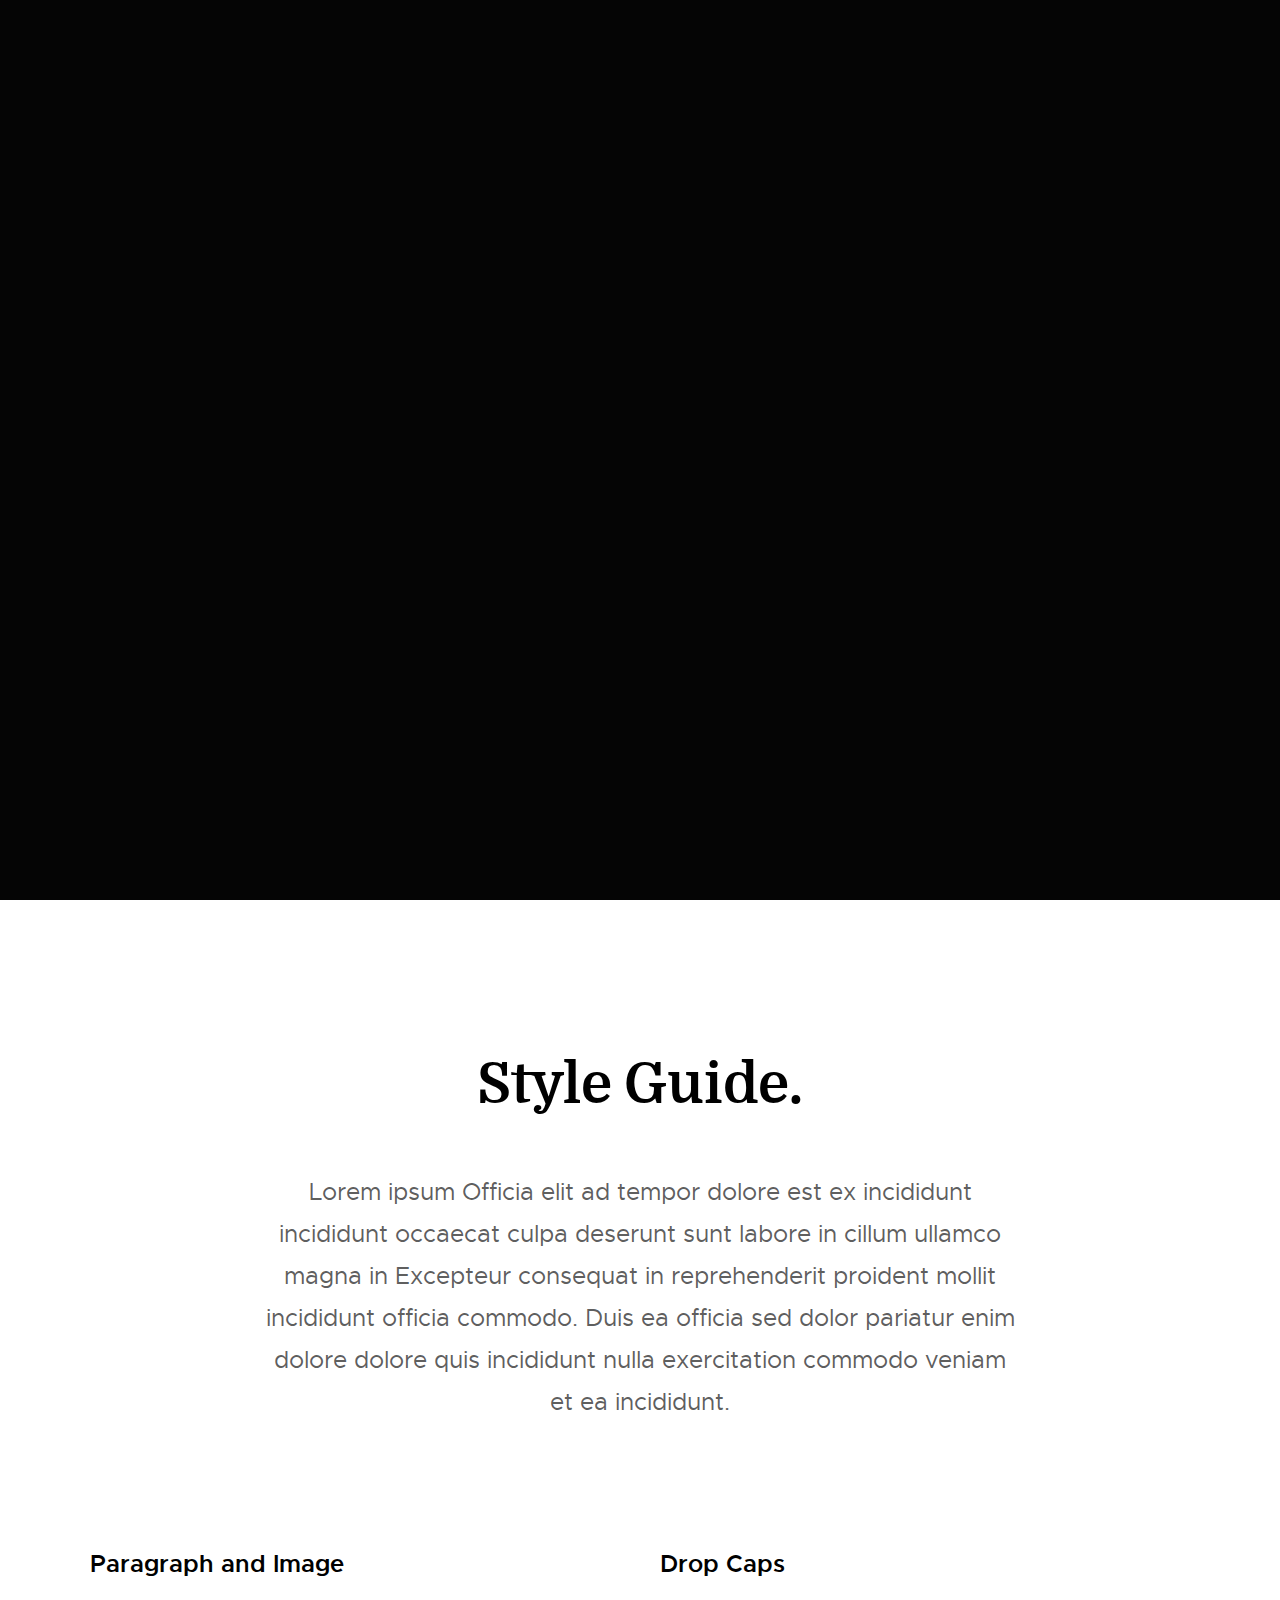
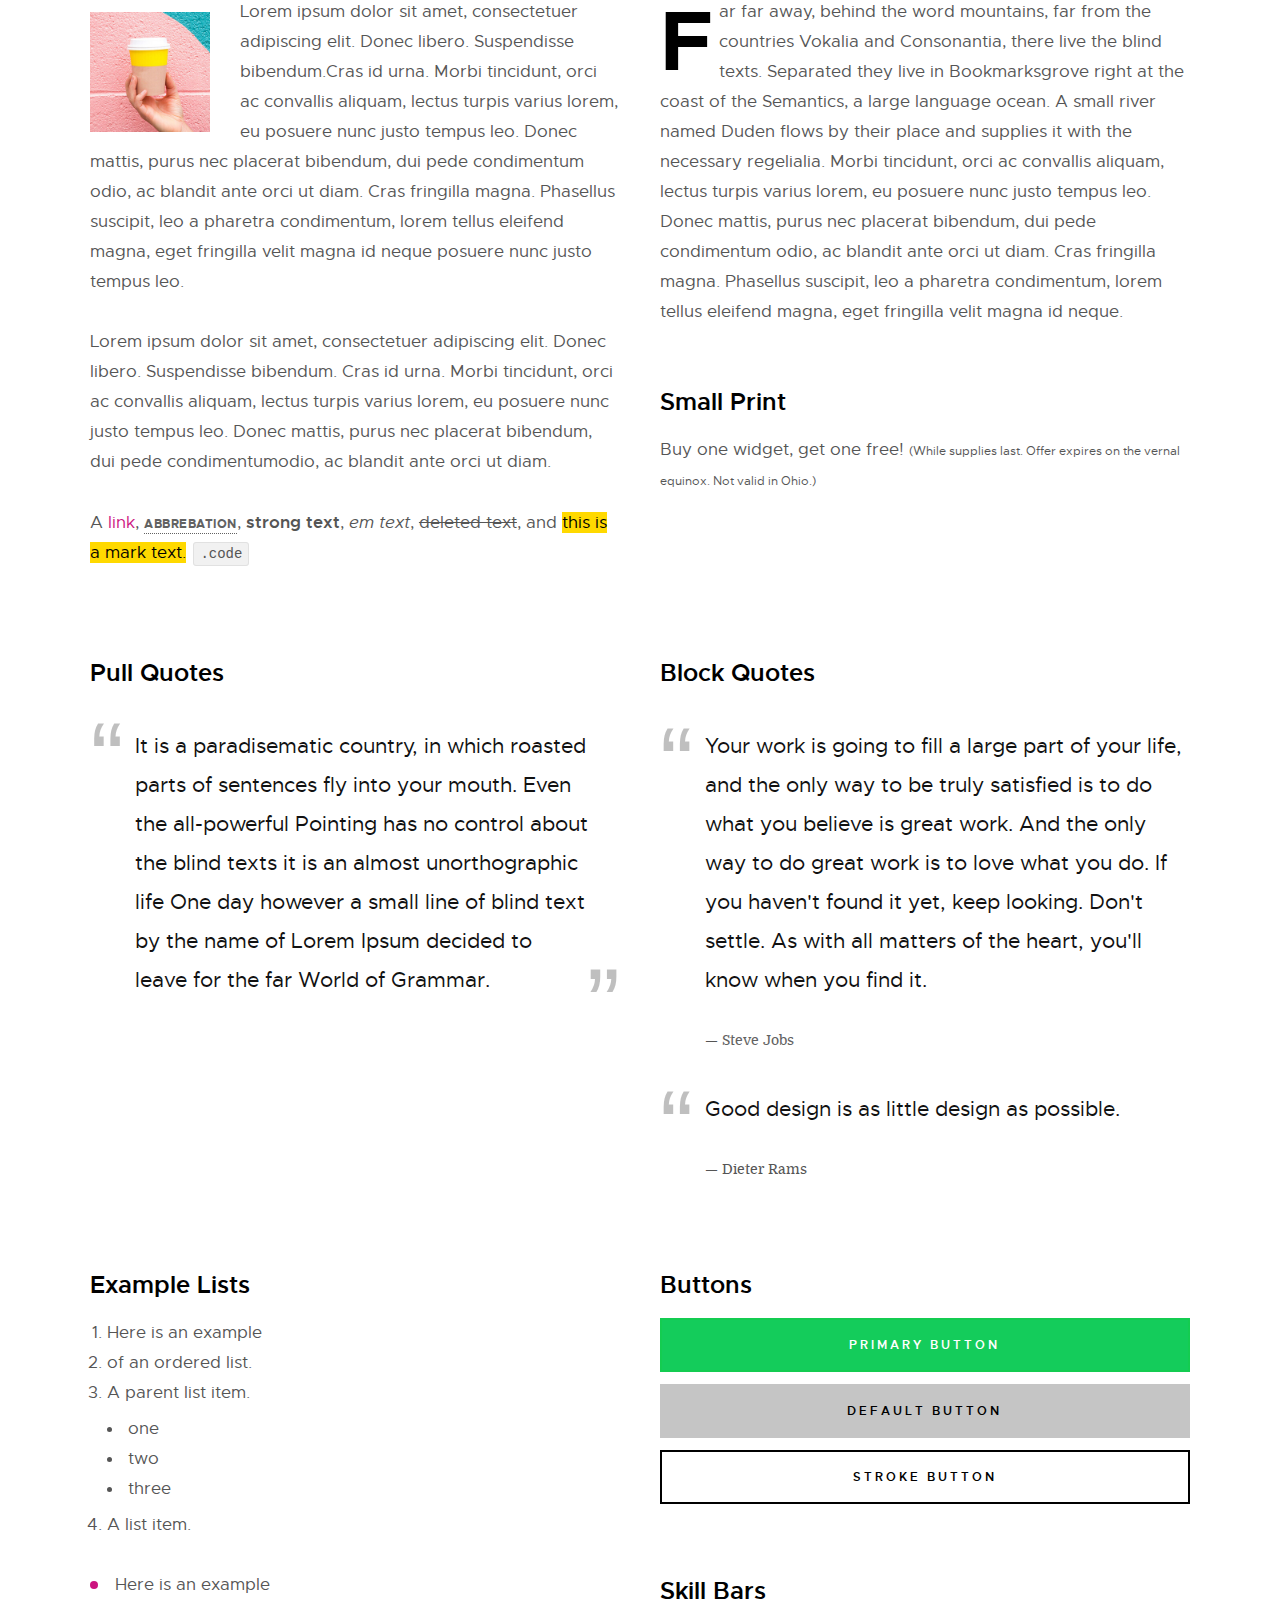
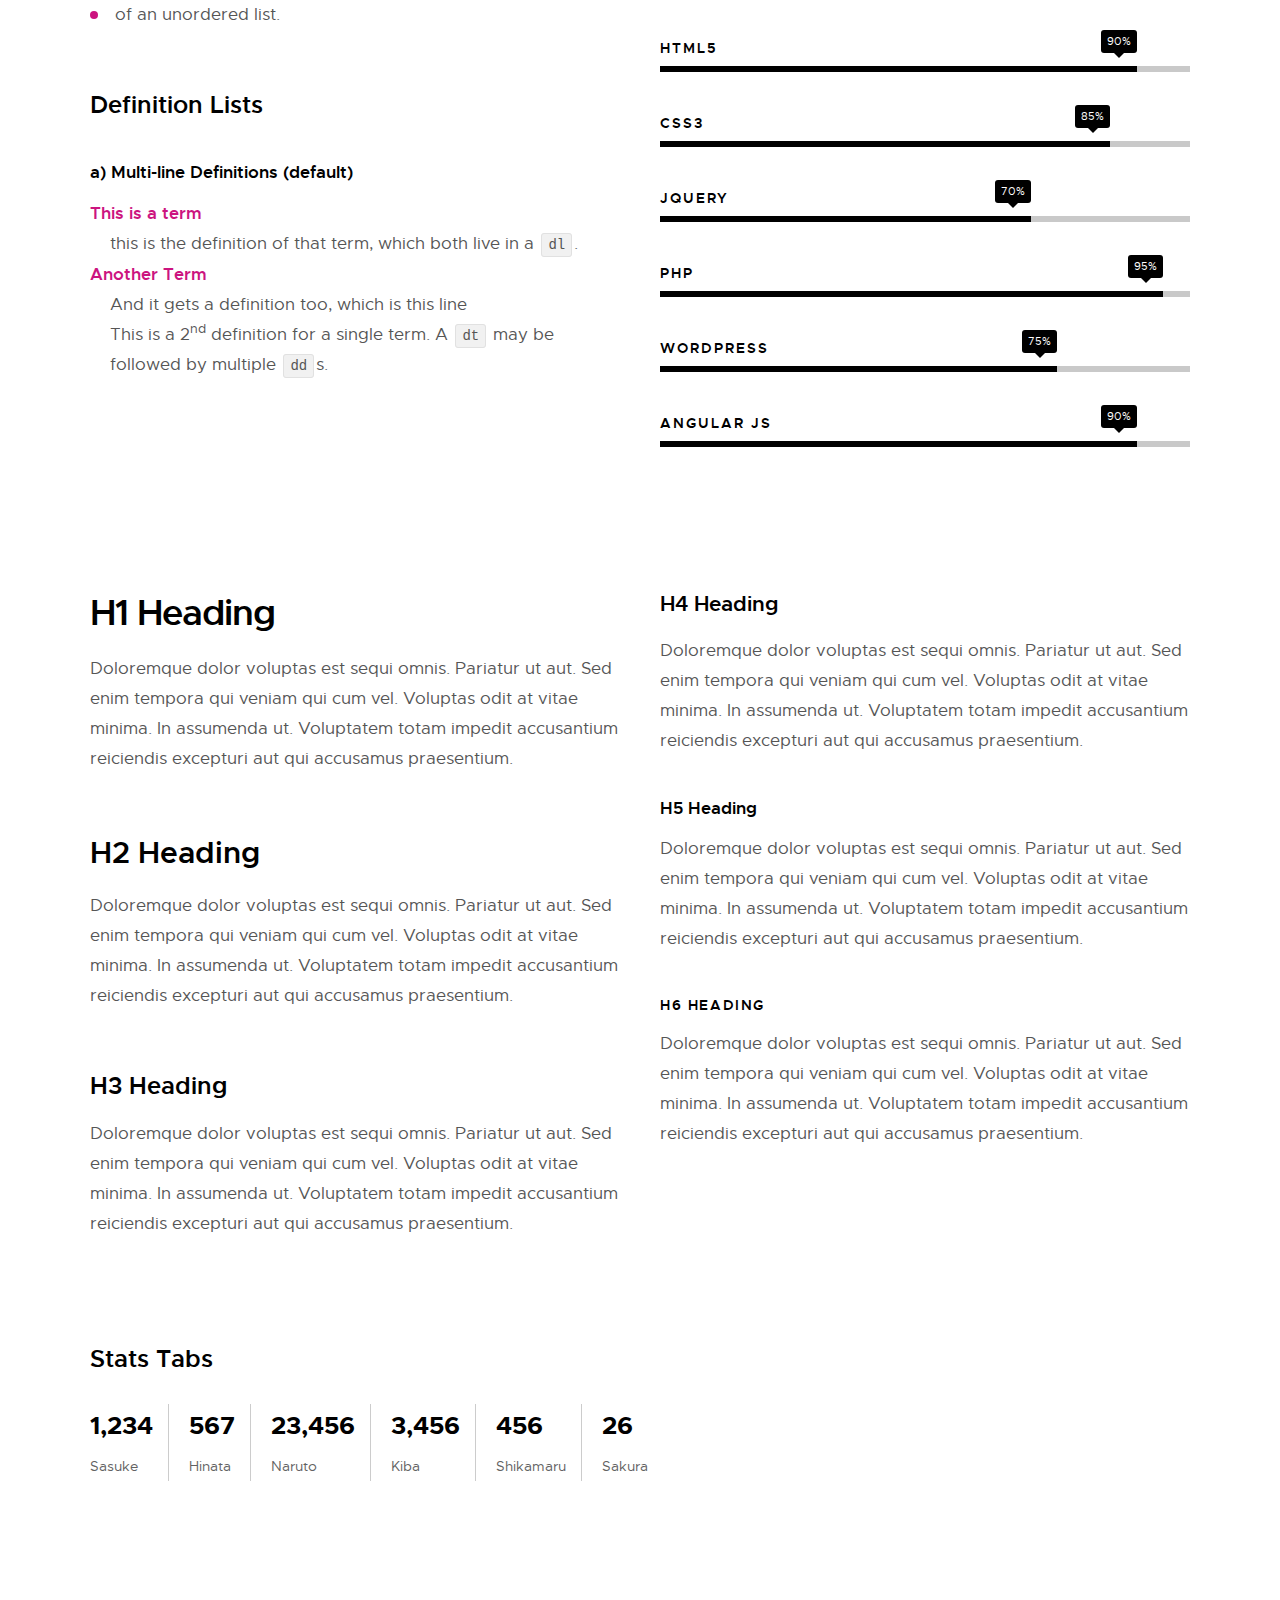
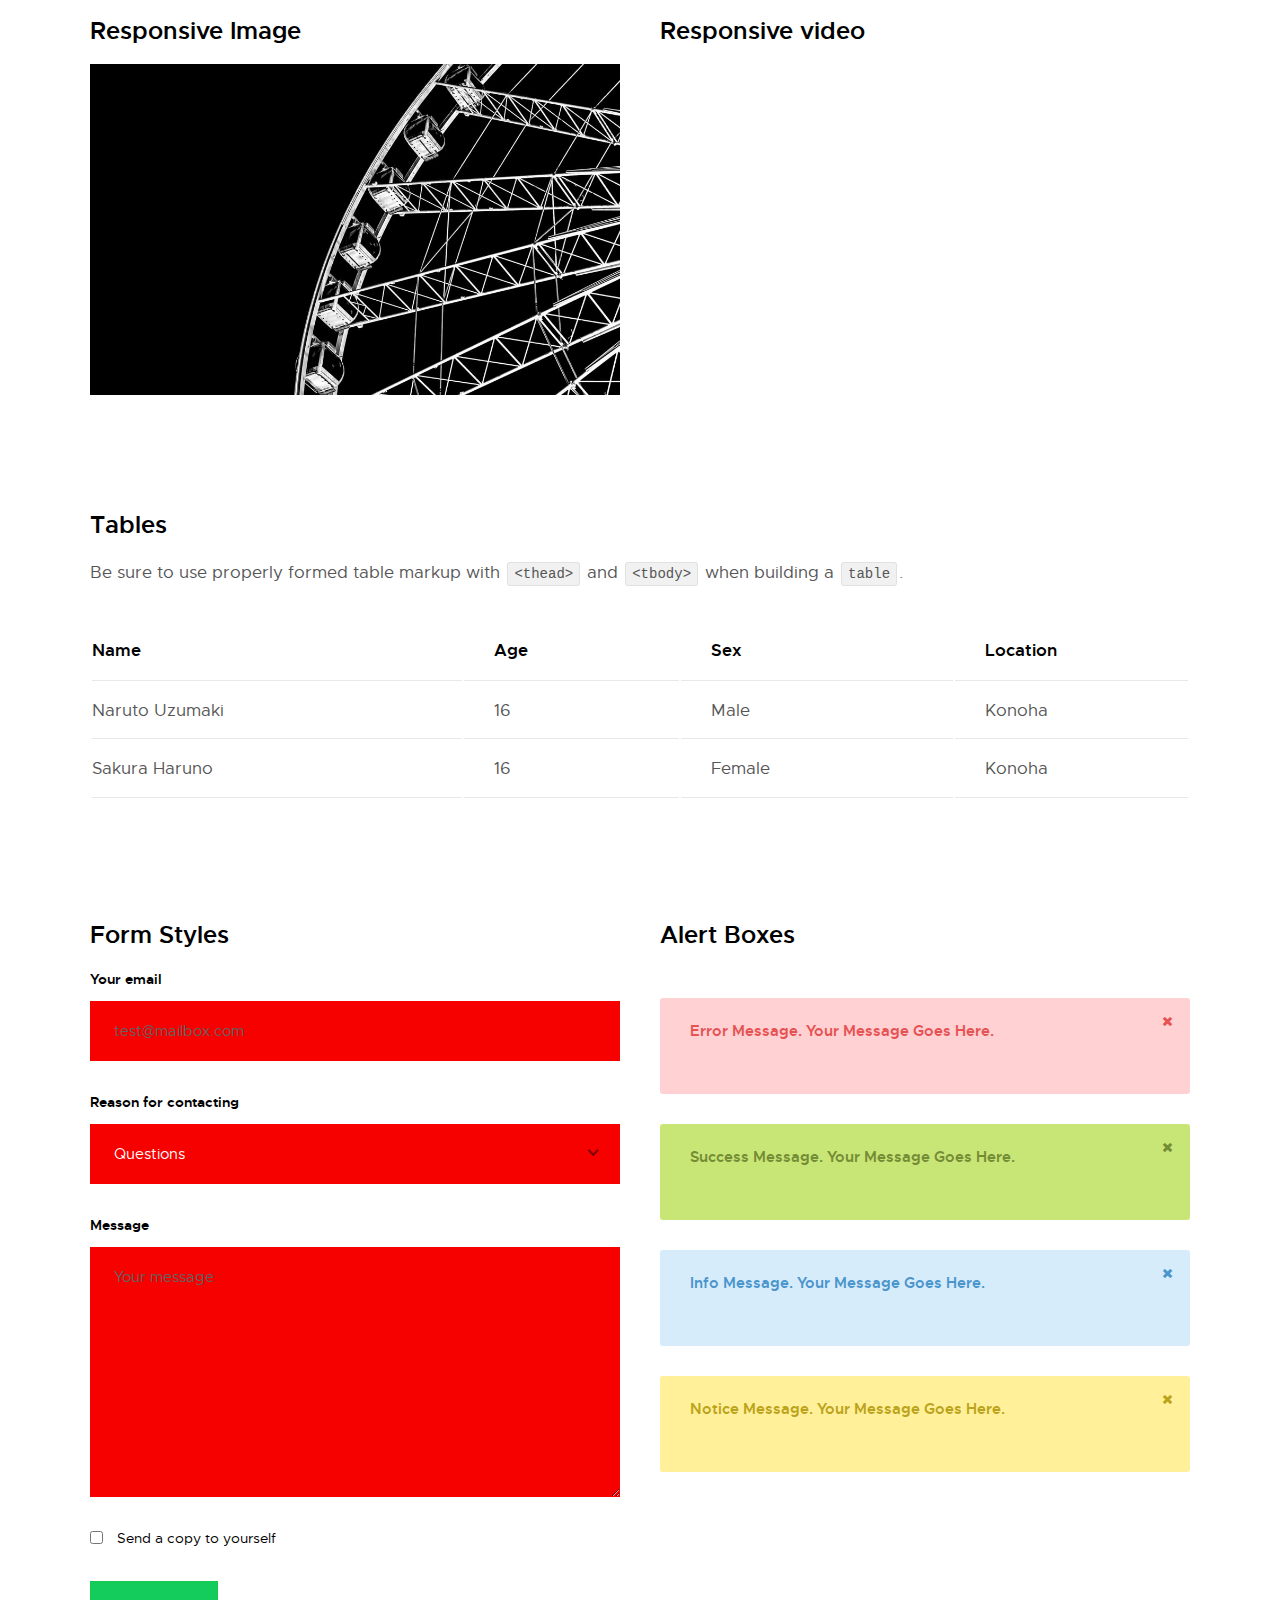
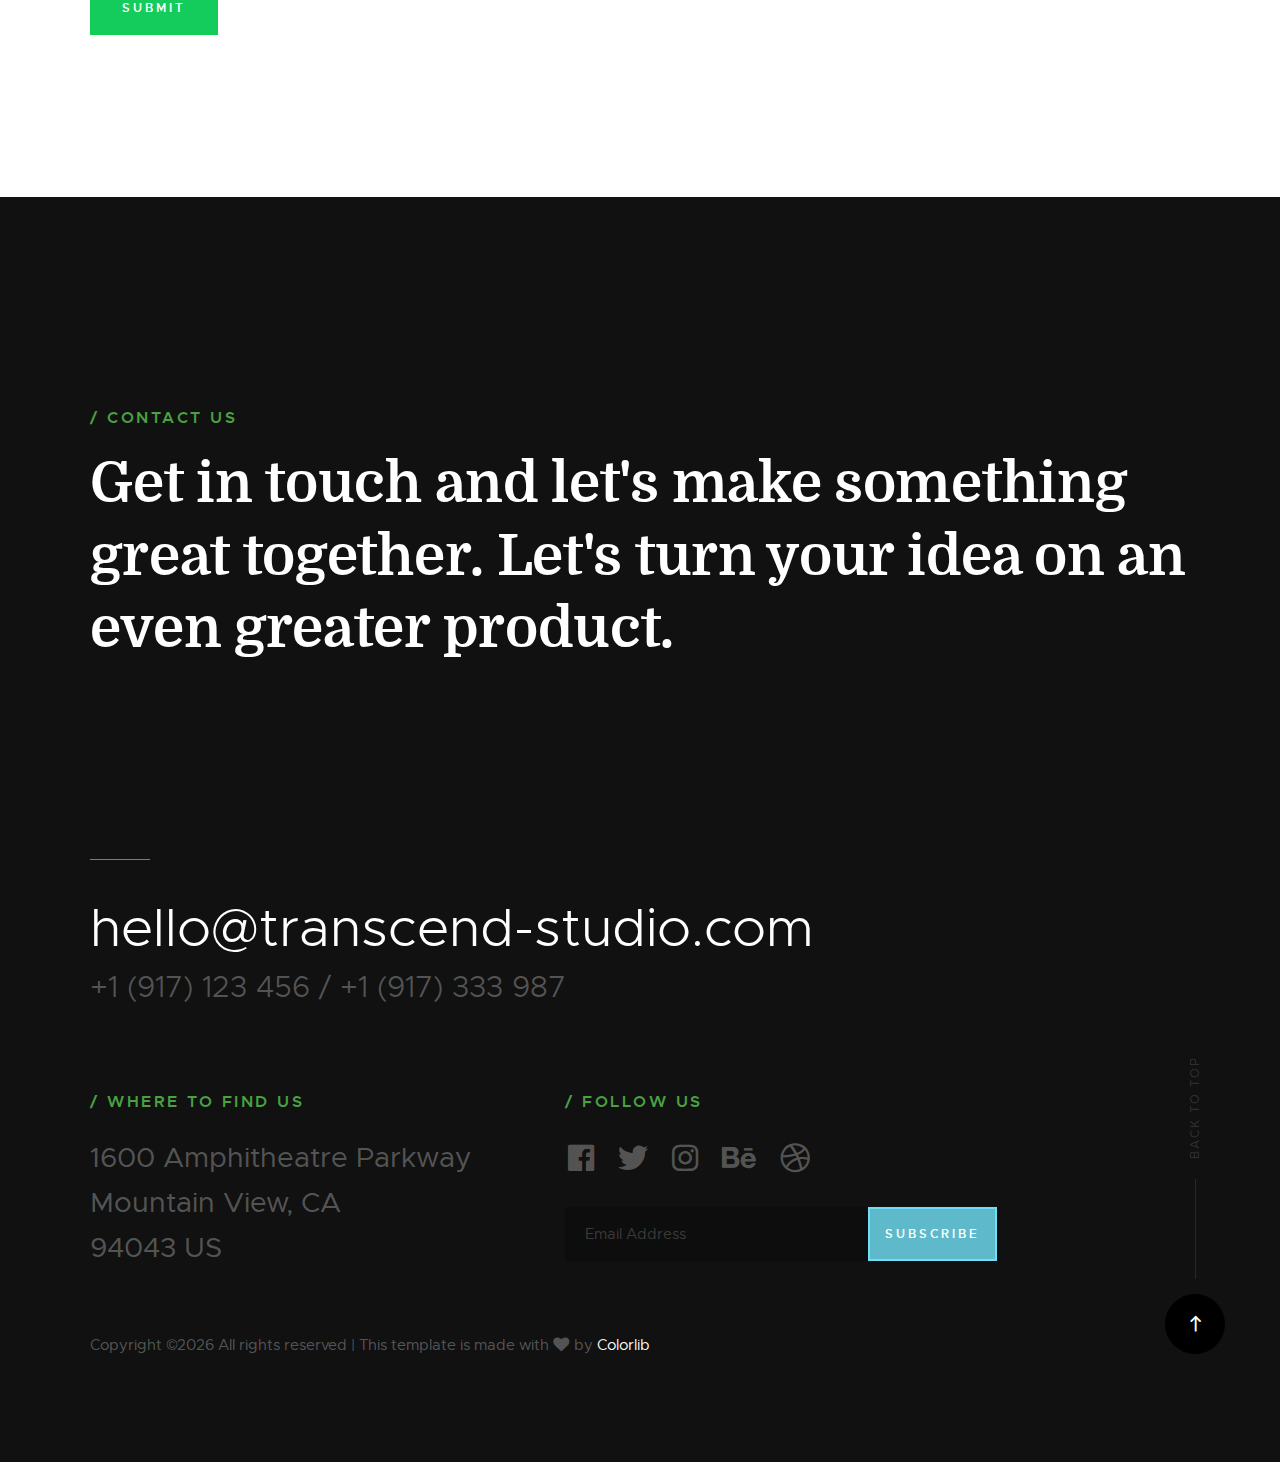
==== styles.html @ 60f8dafb "new" ====
<!DOCTYPE html>
<html class="no-js" lang="en">
<head>

    <!--- basic page needs
    ================================================== -->
    <meta charset="utf-8">
    <title>Transcend - Styles</title>
    <meta name="description" content="">
    <meta name="author" content="">

    <!-- mobile specific metas
    ================================================== -->
    <meta name="viewport" content="width=device-width, initial-scale=1">

    <!-- CSS
    ================================================== -->
    <link rel="stylesheet" href="css/base.css">
    <link rel="stylesheet" href="css/vendor.css">
    <link rel="stylesheet" href="css/main.css">

    <style type="text/css" media="screen">
        .s-styles { 
            background: white;
            padding-top: 15rem;
            padding-bottom: 12rem;
        }
    </style>

    <!-- script
    ================================================== -->
    <script src="js/modernizr.js"></script>
    <script src="js/pace.min.js"></script>

    <!-- favicons
    ================================================== -->
    <link rel="shortcut icon" href="favicon.ico" type="image/x-icon">
    <link rel="icon" href="favicon.ico" type="image/x-icon">

</head>

<body id="top">

    <!-- header
    ================================================== -->
    <header class="s-header">

        <div class="header-logo">
            <a class="site-logo" href="index.html">
                <img src="images/logo.svg" alt="Homepage">
            </a>
        </div> <!-- end header-logo -->

        <nav class="header-nav">

            <a href="#0" class="header-nav__close" title="close"><span>Close</span></a>

            <div class="header-nav__content">
                <h3>Transcend Studio</h3>
                
                <ul class="header-nav__list">
                    <li class="current"><a href="index.html" title="home">Home</a></li>
                    <li><a href="index.html#about" title="about">About</a></li>
                    <li><a href="index.html#services" title="services">Services</a></li>
                    <li><a href="index.html#works" title="works">Works</a></li>
                    <li><a href="index.html#contact" title="contact">Contact</a></li>
                </ul>
    
                <p>Perspiciatis hic praesentium nesciunt. Et neque a dolorum <a href='#0'>voluptatem</a> porro iusto sequi veritatis libero enim. Iusto id suscipit veritatis neque reprehenderit.</p>
    
                <ul class="header-nav__social">
                    <li>
                        <a href="#0"><i class="fab fa-facebook"></i></a>
                    </li>
                    <li>
                        <a href="#0"><i class="fab fa-twitter"></i></a>
                    </li>
                    <li>
                        <a href="#0"><i class="fab fa-instagram"></i></a>
                    </li>
                    <li>
                        <a href="#0"><i class="fab fa-behance"></i></a>
                    </li>
                    <li>
                        <a href="#0"><i class="fab fa-dribbble"></i></a>
                    </li>
                </ul>

            </div> <!-- end header-nav__content -->

        </nav> <!-- end header-nav -->

        <a class="header-menu-toggle" href="#0">
            <span class="header-menu-icon"></span>
        </a>

    </header> <!-- end s-header -->


    <!-- home
    ================================================== -->
    <section id="home" class="s-home target-section" data-parallax="scroll" data-image-src="images/hero-bg.jpg" data-natural-width=3000 data-natural-height=2000 data-position-y=top>

        <div class="shadow-overlay"></div>

        <div class="home-content">

            <div class="row home-content__main">
                <h1>
                Hello folks, we are <br>
                Transcend Studio.
                </h1>

                <p>
                We create stunning digital experiences <br>
                that will help your business stand out.
                </p>
            </div> <!-- end home-content__main -->

        </div> <!-- end home-content -->

        <ul class="home-sidelinks">
            <li><a href="index.html#about">About<span>who we are</span></a></li>
            <li><a href="index.html#services">Services<span>what we do</span></a></li>
            <li><a href="index.html#contact">Contact<span>get in touch</span></a></li>
        </ul> <!-- end home-sidelinks -->

        <ul class="home-social">
            <li class="home-social-title">Follow Us</li>
            <li><a href="#0">
                <i class="fab fa-facebook"></i>
                <span class="home-social-text">Facebook</span>
            </a></li>
            <li><a href="#0">
                <i class="fab fa-twitter"></i>
                <span class="home-social-text">Twitter</span>
            </a></li>
            <li><a href="#0">
                <i class="fab fa-linkedin"></i>
                <span class="home-social-text">LinkedIn</span>
            </a></li>
        </ul> <!-- end home-social -->

        <a href="#styles" class="home-scroll smoothscroll">
            <span class="home-scroll__text">Scroll Down</span>
            <span class="home-scroll__icon"></span>
        </a> <!-- end home-scroll -->

    </section> <!-- end s-home -->


    <!-- styles
    ================================================== -->
    <section id="styles" class="s-styles">
        
        <div class="row narrow section-intro add-bottom text-center">

            <div class="col-twelve tab-full">

                <h1 class="display-1">Style Guide.</h1>

                <p class="lead">Lorem ipsum Officia elit ad tempor dolore est ex incididunt incididunt occaecat culpa deserunt sunt labore in cillum ullamco magna in Excepteur consequat in reprehenderit proident mollit incididunt officia commodo.
                Duis ea officia sed dolor pariatur enim dolore dolore quis incididunt nulla exercitation commodo veniam et ea incididunt.</p>

            </div>

        </div>

        <div class="row">

            <div class="col-six tab-full">

                <h3>Paragraph and Image</h3>

                <p><a href="#"><img width="120" height="120" class="pull-left" alt="sample-image" src="images/sample-image.jpg"></a>
                Lorem ipsum dolor sit amet, consectetuer adipiscing elit. Donec libero. Suspendisse bibendum.Cras id urna. Morbi tincidunt, orci ac convallis aliquam, lectus turpis varius lorem, eu posuere nunc justo tempus leo. Donec mattis, purus nec placerat bibendum, dui pede condimentum odio, ac blandit ante orci ut diam. Cras fringilla magna. Phasellus suscipit, leo a pharetra condimentum, lorem tellus eleifend magna, eget fringilla velit magna id neque posuere nunc justo tempus leo. </p>

                <p>
                Lorem ipsum dolor sit amet, consectetuer adipiscing elit. Donec libero. Suspendisse bibendum. Cras id urna. Morbi tincidunt, orci ac convallis aliquam, lectus turpis varius lorem, eu posuere nunc justo tempus leo. Donec mattis, purus nec placerat bibendum, dui pede condimentumodio, ac blandit ante orci ut diam.	
                </p>

                <p>A <a href="#">link</a>,
                <abbr title="this really isn't a very good description">abbrebation</abbr>,
                <strong>strong text</strong>,
                <em>em text</em>,
                <del>deleted text</del>, and
                <mark>this is a mark text.</mark>
                <code>.code</code>
                </p>

            </div>

            <div class="col-six tab-full">

                <h3>Drop Caps</h3>

                <p class="drop-cap">Far far away, behind the word mountains, far from the countries Vokalia and Consonantia,
                there live the blind texts. Separated they live in Bookmarksgrove right at the coast of the
                Semantics, a large language ocean. A small river named Duden flows by their place and supplies it with the necessary regelialia. Morbi tincidunt, orci ac convallis aliquam, lectus turpis varius lorem, eu	posuere nunc justo tempus leo. Donec mattis, purus nec placerat bibendum, dui pede condimentum odio, ac blandit ante orci ut diam. Cras fringilla magna. Phasellus suscipit, leo a pharetra condimentum, lorem tellus eleifend magna, eget fringilla velit magna id neque.
                </p>

                <h3>Small Print</h3>

                <p>Buy one widget, get one free!
                <small>(While supplies last. Offer expires on the vernal equinox. Not valid in Ohio.)</small>
                </p>

            </div>

        </div> <!-- end row -->

        <div class="row">

            <div class="col-six tab-full">

                <h3>Pull Quotes</h3>

                <aside class="pull-quote">
                    <blockquote>
                    <p>It is a paradisematic country, in which roasted parts of
                    sentences fly into your mouth. Even the all-powerful Pointing has no control about the blind
                    texts it is an almost unorthographic life One day however a small line of blind text by the name
                    of Lorem Ipsum decided to leave for the far World of Grammar.</p>
                    </blockquote>
                </aside>

            </div>

            <div class="col-six tab-full">

                <h3>Block Quotes</h3>

                <blockquote cite="http://where-i-got-my-info-from.com">
                <p>Your work is going to fill a large part of your life, and the only way to be truly satisfied is
                to do what you believe is great work. And the only way to do great work is to love what you do.
                If you haven't found it yet, keep looking. Don't settle. As with all matters of the heart, you'll know when you find it.
                </p>
                <cite>
                    <a href="#">Steve Jobs</a>
                </cite>
                </blockquote>

                <blockquote>
                <p>Good design is as little design as possible.</p>
                <cite>Dieter Rams</cite>
                </blockquote>

            </div>

        </div> <!-- end row -->


        <div class="row half-bottom">

            <div class="col-six tab-full">

                <h3>Example Lists</h3>

                <ol>
                    <li>Here is an example</li>
                    <li>of an ordered list.</li>
                    <li>A parent list item.
                        <ul>
                            <li>one</li>
                            <li>two</li>
                            <li>three</li>
                        </ul>
                        </li>
                        <li>A list item.</li>
                    </ol>

                <ul class="disc">
                    <li>Here is an example</li>
                    <li>of an unordered list.</li>
                </ul>

                <h3>Definition Lists</h3>

                <h5>a) Multi-line Definitions (default) </h5>

                <dl>
                    <dt><strong>This is a term</strong></dt>
                        <dd>this is the definition of that term, which both live in a <code>dl</code>.</dd>
                    <dt><strong>Another Term</strong></dt>
                        <dd>And it gets a definition too, which is this line</dd>
                        <dd>This is a 2<sup>nd</sup> definition for a single term. A <code>dt</code> may be followed by multiple <code>dd</code>s.</dd>
                </dl>

            </div>

            <div class="col-six tab-full">

                <h3>Buttons</h3>

                <p>
                    <a class="btn btn--primary full-width" href="#0">Primary Button</a>
                    <a class="btn full-width" href="#0">Default Button</a>
                    <a class="btn btn--stroke full-width" href="#0">Stroke Button</a>
                </p>

                <h3>Skill Bars</h3>
                
                <ul class="skill-bars">
                    <li>
                    <div class="progress percent90"><span>90%</span></div>
                    <strong>HTML5</strong>
                    </li>
                    <li>
                    <div class="progress percent85"><span>85%</span></div>
                    <strong>CSS3</strong>
                    </li>
                    <li>
                    <div class="progress percent70"><span>70%</span></div>
                    <strong>JQuery</strong>
                    </li>
                    <li>
                    <div class="progress percent95"><span>95%</span></div>
                    <strong>PHP</strong>
                    </li>
                    <li>
                    <div class="progress percent75"><span>75%</span></div>
                    <strong>Wordpress</strong>
                    </li>
                    <li>
                    <div class="progress percent90"><span>90%</span></div>
                    <strong>Angular JS</strong>
                    </li>
                </ul>

            </div>

        </div> <!-- end row -->

        <div class="row half-bottom">

            <div class="col-six tab-full">
                    
                <h1>H1 Heading</h1>
                <p>Doloremque dolor voluptas est sequi omnis. Pariatur ut aut. Sed enim tempora qui veniam qui cum vel. 
                Voluptas odit at vitae minima. In assumenda ut. Voluptatem totam impedit accusantium reiciendis excepturi aut qui accusamus praesentium.</p>

                <h2>H2 Heading</h2>
                <p>Doloremque dolor voluptas est sequi omnis. Pariatur ut aut. Sed enim tempora qui veniam qui cum vel. 
                Voluptas odit at vitae minima. In assumenda ut. Voluptatem totam impedit accusantium reiciendis excepturi aut qui accusamus praesentium.</p>

                <h3>H3 Heading</h3>
                <p>Doloremque dolor voluptas est sequi omnis. Pariatur ut aut. Sed enim tempora qui veniam qui cum vel. 
                Voluptas odit at vitae minima. In assumenda ut. Voluptatem totam impedit accusantium reiciendis excepturi aut qui accusamus praesentium.</p>

            </div>

            <div class="col-six tab-full">
                    
                <h4>H4 Heading</h4>
                <p>Doloremque dolor voluptas est sequi omnis. Pariatur ut aut. Sed enim tempora qui veniam qui cum vel. 
                Voluptas odit at vitae minima. In assumenda ut. Voluptatem totam impedit accusantium reiciendis excepturi aut qui accusamus praesentium.</p>

                <h5>H5 Heading</h5>
                <p>Doloremque dolor voluptas est sequi omnis. Pariatur ut aut. Sed enim tempora qui veniam qui cum vel. 
                Voluptas odit at vitae minima. In assumenda ut. Voluptatem totam impedit accusantium reiciendis excepturi aut qui accusamus praesentium.</p>

                <h6>H6 Heading</h6>
                <p>Doloremque dolor voluptas est sequi omnis. Pariatur ut aut. Sed enim tempora qui veniam qui cum vel. 
                Voluptas odit at vitae minima. In assumenda ut. Voluptatem totam impedit accusantium reiciendis excepturi aut qui accusamus praesentium.</p>

            </div>

        </div>


        <div class="row half-bottom">

            <div class="col-twelve">

                    <h3>Stats Tabs</h3>

                <ul class="stats-tabs">
                    <li><a href="#">1,234 <em>Sasuke</em></a></li>
                    <li><a href="#">567 <em>Hinata</em></a></li>
                    <li><a href="#">23,456 <em>Naruto</em></a></li>
                    <li><a href="#">3,456 <em>Kiba</em></a></li>
                    <li><a href="#">456 <em>Shikamaru</em></a></li>
                    <li><a href="#">26 <em>Sakura</em></a></li>
                    </ul>

            </div>

        </div> <!-- end row -->


        <div class="row half-bottom">

            <div class="col-six tab-full">

                <h3>Responsive Image</h3>
                <p><img src="images/wheel-500.jpg" 
                    srcset="images/wheel-1000.jpg 1000w, 
                    images/wheel-500.jpg 500w" 
                    sizes="(max-width: 1000px) 100vw, 1000px" alt=""></p>

            </div>

            <div class="col-six tab-full">

                <h3>Responsive video</h3>

                <div class="video-container">
                <iframe src="https://player.vimeo.com/video/14592941?title=0&amp;byline=0&amp;portrait=0&amp;color=F64B39" width="500" height="281" frameborder="0" webkitallowfullscreen mozallowfullscreen allowfullscreen></iframe> 
                </div>

            </div>
            
        </div> <!-- end row -->


        <div class="row add-bottom">

            <div class="col-twelve">

                <h3>Tables</h3>
                <p>Be sure to use properly formed table markup with <code>&lt;thead&gt;</code> and <code>&lt;tbody&gt;</code> when building a <code>table</code>.</p>

                <div class="table-responsive">

                    <table>
                            <thead>
                            <tr>
                                <th>Name</th>
                                <th>Age</th>
                                <th>Sex</th>
                                <th>Location</th>
                            </tr>
                            </thead>
                            <tbody>
                            <tr>
                                <td>Naruto Uzumaki</td>
                                <td>16</td>
                                <td>Male</td>
                                <td>Konoha</td>
                            </tr>
                            <tr>
                                <td>Sakura Haruno</td>
                                <td>16</td>
                                <td>Female</td>
                                <td>Konoha</td>
                            </tr>
                            </tbody>
                    </table>

                </div>

            </div>
            
        </div> <!-- end row -->
    

        <div class="row">

            <div class="col-six tab-full">

                <h3>Form Styles</h3>

                <form>
                        <div>
                            <label for="sampleInput">Your email</label>
                            <input class="full-width" type="email" placeholder="test@mailbox.com" id="sampleInput">
                    </div>
                    <div>
                            <label for="sampleRecipientInput">Reason for contacting</label>
                            <div class="cl-custom-select">
                                <select class="full-width" id="sampleRecipientInput">
                                    <option value="Option 1">Questions</option>
                                    <option value="Option 2">Report</option>
                                    <option value="Option 3">Others</option>
                                </select>
                            </div>
                    </div>
                    
                        <label for="exampleMessage">Message</label>
                        <textarea class="full-width" placeholder="Your message" id="exampleMessage"></textarea>

                        <label class="add-bottom">
                            <input type="checkbox">
                            <span class="label-text">Send a copy to yourself</span>
                        </label>
                    
                        <input class="btn--primary" type="submit" value="Submit">

                </form>

            </div>

            <div class="col-six tab-full">

                <h3>Alert Boxes</h3>

                <br>
                
                <div class="alert-box alert-box--error hideit">
                    <p>Error Message. Your Message Goes Here.</p>
                    <i class="fa fa-times alert-box__close" aria-hidden="true"></i>
                </div><!-- /error -->
                        
                <div class="alert-box alert-box--success hideit">
                    <p>Success Message. Your Message Goes Here.</p>
                    <i class="fa fa-times alert-box__close" aria-hidden="true"></i>
                </div><!-- /success -->
                        
                <div class="alert-box alert-box--info hideit">
                    <p>Info Message. Your Message Goes Here.</p>
                    <i class="fa fa-times alert-box__close" aria-hidden="true"></i>
                </div><!-- /info -->
                        
                <div class="alert-box alert-box--notice hideit">
                    <p>Notice Message. Your Message Goes Here.</p>
                    <i class="fa fa-times alert-box__close" aria-hidden="true"></i>
                </div><!-- /notice -->
            
            </div>

        </div> <!-- end row -->

    </section> <!-- end styles -->


    <!-- contact
    ================================================== -->
    <section id="contact" class="s-contact">

        <div class="row section-header">
            <div class="col-full">
                <h3 class="subhead subhead--light">Contact Us</h3>
                <h1 class="display-1 display-1--light">Get in touch and let's make something great together. Let's turn your idea on an even greater product.</h1>
            </div>
        </div> <!-- end section-header -->

        <div class="row">

            <div class="col-full contact-main">
                <p>
                <a href="mailto:#0" class="contact-email">hello@transcend-studio.com</a>
                <span class="contact-number">+1 (917) 123 456  /  +1 (917) 333 987</span>
                </p>
            </div> <!-- end contact-main -->

        </div> <!-- end row -->

        <div class="row">

            <div class="col-five tab-full contact-secondary">
                <h3 class="subhead subhead--light">Where To Find Us</h3>

                <p class="contact-address">
                    1600 Amphitheatre Parkway<br>
                    Mountain View, CA<br>
                    94043 US
                </p>
            </div> <!-- end contact-secondary -->

            <div class="col-five tab-full contact-secondary">
                <h3 class="subhead subhead--light">Follow Us</h3>

                <ul class="contact-social">
                    <li>
                        <a href="#0"><i class="fab fa-facebook"></i></a>
                    </li>
                    <li>
                        <a href="#0"><i class="fab fa-twitter"></i></a>
                    </li>
                    <li>
                        <a href="#0"><i class="fab fa-instagram"></i></a>
                    </li>
                    <li>
                        <a href="#0"><i class="fab fa-behance"></i></a>
                    </li>
                    <li>
                        <a href="#0"><i class="fab fa-dribbble"></i></a>
                    </li>
                </ul> <!-- end contact-social -->

                <div class="contact-subscribe">
                    <form id="mc-form" class="group mc-form" novalidate="true">
                        <input type="email" value="" name="EMAIL" class="email" id="mc-email" placeholder="Email Address" required="">
                        <input type="submit" name="subscribe" value="Subscribe">
                        <label for="mc-email" class="subscribe-message"></label>
                    </form>
                </div> <!-- end contact-subscribe -->
            </div> <!-- end contact-secondary -->

        </div> <!-- end row -->

        <div class="row">
            <div class="col-full cl-copyright">
                <span><!-- Link back to Colorlib can't be removed. Template is licensed under CC BY 3.0. -->
Copyright &copy;<script>document.write(new Date().getFullYear());</script> All rights reserved | This template is made with <i class="fa fa-heart" aria-hidden="true"></i> by <a href="https://colorlib.com" target="_blank">Colorlib</a>
<!-- Link back to Colorlib can't be removed. Template is licensed under CC BY 3.0. --></span>	
            </div>
        </div>

        <div class="cl-go-top">
            <a class="smoothscroll" title="Back to Top" href="#top"><i class="icon-arrow-up" aria-hidden="true"></i></a>
        </div>

    </section> <!-- end s-contact -->


    <!-- photoswipe background
    ================================================== -->
    <div aria-hidden="true" class="pswp" role="dialog" tabindex="-1">

        <div class="pswp__bg"></div>
        <div class="pswp__scroll-wrap">

            <div class="pswp__container">
                <div class="pswp__item"></div>
                <div class="pswp__item"></div>
                <div class="pswp__item"></div>
            </div>

            <div class="pswp__ui pswp__ui--hidden">
                <div class="pswp__top-bar">
                    <div class="pswp__counter"></div><button class="pswp__button pswp__button--close" title="Close (Esc)"></button> <button class="pswp__button pswp__button--share" title=
                    "Share"></button> <button class="pswp__button pswp__button--fs" title="Toggle fullscreen"></button> <button class="pswp__button pswp__button--zoom" title=
                    "Zoom in/out"></button>
                    <div class="pswp__preloader">
                        <div class="pswp__preloader__icn">
                            <div class="pswp__preloader__cut">
                                <div class="pswp__preloader__donut"></div>
                            </div>
                        </div>
                    </div>
                </div>
                <div class="pswp__share-modal pswp__share-modal--hidden pswp__single-tap">
                    <div class="pswp__share-tooltip"></div>
                </div><button class="pswp__button pswp__button--arrow--left" title="Previous (arrow left)"></button> <button class="pswp__button pswp__button--arrow--right" title=
                "Next (arrow right)"></button>
                <div class="pswp__caption">
                    <div class="pswp__caption__center"></div>
                </div>
            </div>

        </div>

    </div> <!-- end photoSwipe background -->


    <!-- preloader
    ================================================== -->
    <div id="preloader">
        <div id="loader">
        </div>
    </div>


    <!-- Java Script
    ================================================== -->
    <script src="js/jquery-3.2.1.min.js"></script>
    <script src="js/plugins.js"></script>
    <script src="js/main.js"></script>

</body>

</html>
---- css/base.css ----
/* =================================================================== 
 *
 *  Transcend v1.0 Base Stylesheet
 *  03-18-2018
 *  ------------------------------------------------------------------
 *
 *  TOC:
 *  # imports
 *  # normalize
 *  # basic/base setup styles
 *      ## Media
 *      ## Typography resets
 *      ## links
 *      ## inputs
 *  # grid
 *      ## medium size devices
 *      ## tablets
 *      ## mobile devices
 *      ## small mobile devices
 *  # block grids
 *      ## medium size devices
 *      ## tablets
 *      ## mobile devices
 *      ## small mobile devices
 *  # MISC
 *
 * =================================================================== */

/* ===================================================================
 * # imports 
 *
 * ------------------------------------------------------------------- */
@import url("font-awesome/css/fontawesome-all.css");
@import url("micons/micons.css");
@import url("fonts.css");


/* ===================================================================
 * # normalize
 * normalize.css v5.0.0 | MIT License | 
 * github.com/necolas/normalize.css
 *
 * ------------------------------------------------------------------- */
html {
    font-family: sans-serif;
    line-height: 1.15;
    -ms-text-size-adjust: 100%;
    -webkit-text-size-adjust: 100%;
}

body {
    margin: 0;
}

article,
aside,
footer,
header,
nav,
section {
    display: block;
}

h1 {
    font-size: 2em;
    margin: 0.67em 0;
}

figcaption,
figure,
main {
    display: block;
}

figure {
    margin: 1em 40px;
}

hr {
    box-sizing: content-box;
    height: 0;
    overflow: visible;
}

pre {
    font-family: monospace, monospace;
    font-size: 1em;
}

a {
    background-color: transparent;
    -webkit-text-decoration-skip: objects;
}

a:active,
a:hover {
    outline-width: 0;
}

abbr[title] {
    border-bottom: none;
    text-decoration: underline;
    text-decoration: underline dotted;
}

b,
strong {
    font-weight: inherit;
}

b,
strong {
    font-weight: bolder;
}

code,
kbd,
samp {
    font-family: monospace, monospace;
    font-size: 1em;
}

dfn {
    font-style: italic;
}

mark {
    background-color: #ff0;
    color: #000;
}

small {
    font-size: 80%;
}

sub,
sup {
    font-size: 75%;
    line-height: 0;
    position: relative;
    vertical-align: baseline;
}

sub {
    bottom: -0.25em;
}

sup {
    top: -0.5em;
}

audio,
video {
    display: inline-block;
}

audio:not([controls]) {
    display: none;
    height: 0;
}

img {
    border-style: none;
}

svg:not(:root) {
    overflow: hidden;
}

button,
input,
optgroup,
select,
textarea {
    font-family: sans-serif;
    font-size: 100%;
    line-height: 1.15;
    margin: 0;
}

button,
input {
    overflow: visible;
}

button,
select {
    text-transform: none;
}

button,
html [type="button"],
[type="reset"],
[type="submit"] {
    -webkit-appearance: button;
}

button::-moz-focus-inner,
[type="button"]::-moz-focus-inner,
[type="reset"]::-moz-focus-inner,
[type="submit"]::-moz-focus-inner {
    border-style: none;
    padding: 0;
}

button:-moz-focusring,
[type="button"]:-moz-focusring,
[type="reset"]:-moz-focusring,
[type="submit"]:-moz-focusring {
    outline: 1px dotted ButtonText;
}

fieldset {
    border: 1px solid #c0c0c0;
    margin: 0 2px;
    padding: 0.35em 0.625em 0.75em;
}

legend {
    box-sizing: border-box;
    color: inherit;
    display: table;
    max-width: 100%;
    padding: 0;
    white-space: normal;
}

progress {
    display: inline-block;
    vertical-align: baseline;
}

textarea {
    overflow: auto;
}

[type="checkbox"],
[type="radio"] {
    box-sizing: border-box;
    padding: 0;
}

[type="number"]::-webkit-inner-spin-button,
[type="number"]::-webkit-outer-spin-button {
    height: auto;
}

[type="search"] {
    -webkit-appearance: textfield;
    outline-offset: -2px;
}

[type="search"]::-webkit-search-cancel-button,
[type="search"]::-webkit-search-decoration {
    -webkit-appearance: none;
}

::-webkit-file-upload-button {
    -webkit-appearance: button;
    font: inherit;
}

details,
menu {
    display: block;
}

summary {
    display: list-item;
}

canvas {
    display: inline-block;
}

template {
    display: none;
}

[hidden] {
    display: none;
}


/* ===================================================================
 * # basic/base setup styles
 *
 * ------------------------------------------------------------------- */
html {
    font-size: 62.5%;
    box-sizing: border-box;
}

*,
*::before,
*::after {
    box-sizing: inherit;
}

body {
    font-weight: normal;
    line-height: 1;
    word-wrap: break-word;
    text-rendering: optimizeLegibility;
    -webkit-overflow-scrolling: touch;
    -webkit-text-size-adjust: none;
}

body,
input,
button {
    -moz-osx-font-smoothing: grayscale;
    -webkit-font-smoothing: antialiased;
}


/* ------------------------------------------------------------------- 
 * ## Media
 * ------------------------------------------------------------------- */
img,
video {
    max-width: 100%;
    height: auto;
}


/* ------------------------------------------------------------------- 
 * ## Typography resets 
 * ------------------------------------------------------------------- */
div,
dl,
dt,
dd,
ul,
ol,
li,
h1,
h2,
h3,
h4,
h5,
h6,
pre,
form,
p,
blockquote,
th,
td {
    margin: 0;
    padding: 0;
}

h1,
h2,
h3,
h4,
h5,
h6 {
    -webkit-font-smoothing: auto;
    -webkit-font-smoothing: antialiased;
    -webkit-font-variant-ligatures: common-ligatures;
    -moz-font-variant-ligatures: common-ligatures;
    font-variant-ligatures: common-ligatures;
    text-rendering: optimizeLegibility;
}

em,
i {
    font-style: italic;
    line-height: inherit;
}

strong,
b {
    font-weight: bold;
    line-height: inherit;
}

small {
    font-size: 60%;
    line-height: inherit;
}

ol,
ul {
    list-style: none;
}

li {
    display: block;
}


/* ------------------------------------------------------------------- 
 * ## links
 * ------------------------------------------------------------------- */
a {
    text-decoration: none;
    line-height: inherit;
}

a img {
    border: none;
}


/* ------------------------------------------------------------------- 
 * ## inputs
 * ------------------------------------------------------------------- */
fieldset {
    margin: 0;
    padding: 0;
}

input[type="email"],
input[type="number"],
input[type="search"],
input[type="text"],
input[type="tel"],
input[type="url"],
input[type="password"],
textarea {
    -webkit-appearance: none;
    -moz-appearance: none;
    -ms-appearance: none;
    -o-appearance: none;
    appearance: none;
}



/* ===================================================================
 * # grid
 *
 * ------------------------------------------------------------------- */
.row {
    width: 89%;
    max-width: 1200px;
    margin: 0 auto;
}

.row:after {
    content: "";
    display: table;
    clear: both;
}

.row .row {
    width: auto;
    max-width: none;
    margin-left: -20px;
    margin-right: -20px;
}

/* column blocks
 * -------------------------------------- */
[class*="col-"] {
    float: left;
    padding: 0 20px;
}

[class*="col-"]+[class*="col-"].end {
    float: right;
}

/* column width classes 
 * -------------------------------------- */
.col-one {
    width: 8.33333%;
}

.col-two,
.col-1-6 {
    width: 16.66667%;
}

.col-three,
.col-1-4 {
    width: 25%;
}

.col-four,
.col-1-3 {
    width: 33.33333%;
}

.col-five {
    width: 41.66667%;
}

.col-six,
.col-1-2 {
    width: 50%;
}

.col-seven {
    width: 58.33333%;
}

.col-eight,
.col-2-3 {
    width: 66.66667%;
}

.col-nine,
.col-3-4 {
    width: 75%;
}

.col-ten,
.col-5-6 {
    width: 83.33333%;
}

.col-eleven {
    width: 91.66667%;
}

.col-twelve,
.col-full {
    width: 100%;
}


/* ------------------------------------------------------------------- 
 * ## medium size devices
 * ------------------------------------------------------------------- */
@media only screen and (max-width: 1200px) {
    .row .row {
        margin-left: -15px;
        margin-right: -15px;
    }
    [class*="col-"] {
        padding: 0 15px;
    }
    .md-two,
    .md-1-6 {
        width: 16.66667%;
    }
    .md-one {
        width: 8.33333%;
    }
    .md-three,
    .md-1-4 {
        width: 25%;
    }
    .md-four,
    .md-1-3 {
        width: 33.33333%;
    }
    .md-five {
        width: 41.66667%;
    }
    .md-six,
    .md-1-2 {
        width: 50%;
    }
    .md-seven {
        width: 58.33333%;
    }
    .md-eight,
    .md-2-3 {
        width: 66.66667%;
    }
    .md-nine,
    .md-3-4 {
        width: 75%;
    }
    .md-ten,
    .md-5-6 {
        width: 83.33333%;
    }
    .md-eleven {
        width: 91.66667%;
    }
    .md-twelve,
    .md-full {
        width: 100%;
    }
}


/* ------------------------------------------------------------------- 
 * ## tablets
 * ------------------------------------------------------------------- */
@media only screen and (max-width: 800px) {
    .row {
        width: 90%;
    }
    .tab-1-4 {
        width: 25%;
    }
    .tab-1-3 {
        width: 33.33333%;
    }
    .tab-1-2 {
        width: 50%;
    }
    .tab-2-3 {
        width: 66.66667%;
    }
    .tab-3-4 {
        width: 75%;
    }
    .tab-full {
        width: 100%;
    }
    .hide-on-tablet {
        display: none;
    }
}


/* ------------------------------------------------------------------- 
 * ## mobile devices
 * ------------------------------------------------------------------- */
@media only screen and (max-width: 600px) {
    .row {
        width: auto;
        padding-left: 25px;
        padding-right: 25px;
    }
    .row .row {
        margin-left: -10px;
        margin-right: -10px;
        padding-left: 0;
        padding-right: 0;
    }
    [class*="col-"] {
        padding: 0 10px;
    }
    .mob-1-4 {
        width: 25%;
    }
    .mob-1-3 {
        width: 33.33333%;
    }
    .mob-1-2 {
        width: 50%;
    }
    .mob-2-3 {
        width: 66.66667%;
    }
    .mob-3-4 {
        width: 75%;
    }
    .mob-full {
        width: 100%;
    }
    .hide-on-mobile {
        display: none;
    }
}


/* ------------------------------------------------------------------- 
 * ## small mobile devices
 * ------------------------------------------------------------------- */

/* stack columns on small mobile devices
 * ------------------------------------------------------------------- */
@media only screen and (max-width: 400px) {
    .row .row {
        margin-left: 0;
        margin-right: 0;
    }
    [class*="col-"] {
        width: 100% !important;
        float: none !important;
        clear: both !important;
        margin-left: 0;
        margin-right: 0;
        padding: 0;
    }
    [class*="col-"]+[class*="col-"].end {
        float: none;
    }
}



/* ===================================================================
 * # block grids
 * ------------------------------------------------------------------- */

/*   Equally-sized columns define at row level
 * ------------------------------------------------------------------- */
[class*="block-"]:after {
    content: "";
    display: table;
    clear: both;
}

.block-1-6 .col-block {
    width: 16.66667%;
}

.block-1-5 .col-block {
    width: 20%;
}

.block-1-4 .col-block {
    width: 25%;
}

.block-1-3 .col-block {
    width: 33.33333%;
}

.block-1-2 .col-block {
    width: 50%;
}

/**
 * Clearing for block grid columns. Allow columns with 
 * different heights to align properly.
 */

.block-1-6 .col-block:nth-child(6n+1),
.block-1-5 .col-block:nth-child(5n+1),
.block-1-4 .col-block:nth-child(4n+1),
.block-1-3 .col-block:nth-child(3n+1),
.block-1-2 .col-block:nth-child(2n+1) {
    clear: both;
}


/* ------------------------------------------------------------------- 
 * ## medium size devices
 * ------------------------------------------------------------------- */
@media only screen and (max-width: 1200px) {
    .block-m-1-6 .col-block {
        width: 16.66667%;
    }
    .block-m-1-5 .col-block {
        width: 20%;
    }
    .block-m-1-4 .col-block {
        width: 25%;
    }
    .block-m-1-3 .col-block {
        width: 33.33333%;
    }
    .block-m-1-2 .col-block {
        width: 50%;
    }
    .block-m-full .col-block {
        width: 100%;
        clear: both;
    }
    [class*="block-m-"] .col-block:nth-child(n) {
        clear: none;
    }
    .block-m-1-6 .col-block:nth-child(6n+1),
    .block-m-1-5 .col-block:nth-child(5n+1),
    .block-m-1-4 .col-block:nth-child(4n+1),
    .block-m-1-3 .col-block:nth-child(3n+1),
    .block-m-1-2 .col-block:nth-child(2n+1) {
        clear: both;
    }
}


/* ------------------------------------------------------------------- 
 * ## tablets
 * ------------------------------------------------------------------- */
@media only screen and (max-width: 800px) {
    .block-tab-1-6 .col-block {
        width: 16.66667%;
    }
    .block-tab-1-5 .col-block {
        width: 20%;
    }
    .block-tab-1-4 .col-block {
        width: 25%;
    }
    .block-tab-1-3 .col-block {
        width: 33.33333%;
    }
    .block-tab-1-2 .col-block {
        width: 50%;
    }
    .block-tab-full .col-block {
        width: 100%;
        clear: both;
    }
    [class*="block-tab-"] .col-block:nth-child(n) {
        clear: none;
    }
    .block-tab-1-6 .col-block:nth-child(6n+1),
    .block-tab-1-6 .col-block:nth-child(5n+1),
    .block-tab-1-4 .col-block:nth-child(4n+1),
    .block-tab-1-3 .col-block:nth-child(3n+1),
    .block-tab-1-2 .col-block:nth-child(2n+1) {
        clear: both;
    }
}


/* ------------------------------------------------------------------- 
 * ## mobile devices
 * ------------------------------------------------------------------- */
@media only screen and (max-width: 600px) {
    .block-mob-1-6 .col-block {
        width: 16.66667%;
    }
    .block-mob-1-5 .col-block {
        width: 20%;
    }
    .block-mob-1-4 .col-block {
        width: 25%;
    }
    .block-mob-1-3 .col-block {
        width: 33.33333%;
    }
    .block-mob-1-2 .col-block {
        width: 50%;
    }
    .block-mob-full .col-block {
        width: 100%;
        clear: both;
    }
    [class*="block-mob-"] .col-block:nth-child(n) {
        clear: none;
    }
    .block-mob-1-6 .col-block:nth-child(6n+1),
    .block-mob-1-5 .col-block:nth-child(5n+1),
    .block-mob-1-4 .col-block:nth-child(4n+1),
    .block-mob-1-3 .col-block:nth-child(3n+1),
    .block-mob-1-2 .col-block:nth-child(2n+1) {
        clear: both;
    }
}


/* ------------------------------------------------------------------- 
 * ## small mobile devices
 * ------------------------------------------------------------------- */

/* stack columns on small mobile devices
 * ------------------------------------------------------------------- */
@media only screen and (max-width: 400px) {
    .stack .col-block {
        width: 100% !important;
        float: none !important;
        clear: both !important;
        margin-left: 0;
        margin-right: 0;
    }
}



/* ===================================================================
 * # MISC
 *
 * ------------------------------------------------------------------- */
.group:after {
    content: "";
    display: table;
    clear: both;
}

/* Misc Helper Styles
 * -------------------------------------- */
.is-hidden {
    display: none;
}

.is-invisible {
    visibility: hidden;
}

.antialiased {
    -webkit-font-smoothing: antialiased;
    -moz-osx-font-smoothing: grayscale;
}

.overflow-hidden {
    overflow: hidden;
}

.remove-bottom {
    margin-bottom: 0;
}

.half-bottom {
    margin-bottom: 1.5rem !important;
}

.add-bottom {
    margin-bottom: 3rem !important;
}

.no-border {
    border: none;
}

.full-width {
    width: 100%;
}

.text-center {
    text-align: center;
}

.text-left {
    text-align: left;
}

.text-right {
    text-align: right;
}

.pull-left {
    float: left;
}

.pull-right {
    float: right;
}

.align-center {
    margin-left: auto;
    margin-right: auto;
    text-align: center;
}

/*# sourceMappingURL=base.css.map */
---- css/vendor.css ----
/* =================================================================== 
 *
 *  Transcend v1.0 Vendor/Third Party CSS 
 *  03-18-2018
 *  ------------------------------------------------------------------
 *
 *  TOC:
 *  # animate on scroll
 *  # slick slider
 *  # PhotoSwipe main CSS
 *  # PhotoSwipe Skin 
 *
 * =================================================================== */


/* ===================================================================
 * # animate on scroll 
 * https://michalsnik.github.io/aos/
 * ------------------------------------------------------------------- */
[data-aos][data-aos][data-aos-duration="50"],
body[data-aos-duration="50"] [data-aos] {
  transition-duration: 50ms;
}

[data-aos][data-aos][data-aos-delay="50"],
body[data-aos-delay="50"] [data-aos] {
  transition-delay: 0;
}

[data-aos][data-aos][data-aos-delay="50"].aos-animate,
body[data-aos-delay="50"] [data-aos].aos-animate {
  transition-delay: 50ms;
}

[data-aos][data-aos][data-aos-duration="100"],
body[data-aos-duration="100"] [data-aos] {
  transition-duration: 0.1s;
}

[data-aos][data-aos][data-aos-delay="100"],
body[data-aos-delay="100"] [data-aos] {
  transition-delay: 0;
}

[data-aos][data-aos][data-aos-delay="100"].aos-animate,
body[data-aos-delay="100"] [data-aos].aos-animate {
  transition-delay: 0.1s;
}

[data-aos][data-aos][data-aos-duration="150"],
body[data-aos-duration="150"] [data-aos] {
  transition-duration: 0.15s;
}

[data-aos][data-aos][data-aos-delay="150"],
body[data-aos-delay="150"] [data-aos] {
  transition-delay: 0;
}

[data-aos][data-aos][data-aos-delay="150"].aos-animate,
body[data-aos-delay="150"] [data-aos].aos-animate {
  transition-delay: 0.15s;
}

[data-aos][data-aos][data-aos-duration="200"],
body[data-aos-duration="200"] [data-aos] {
  transition-duration: 0.2s;
}

[data-aos][data-aos][data-aos-delay="200"],
body[data-aos-delay="200"] [data-aos] {
  transition-delay: 0;
}

[data-aos][data-aos][data-aos-delay="200"].aos-animate,
body[data-aos-delay="200"] [data-aos].aos-animate {
  transition-delay: 0.2s;
}

[data-aos][data-aos][data-aos-duration="250"],
body[data-aos-duration="250"] [data-aos] {
  transition-duration: 0.25s;
}

[data-aos][data-aos][data-aos-delay="250"],
body[data-aos-delay="250"] [data-aos] {
  transition-delay: 0;
}

[data-aos][data-aos][data-aos-delay="250"].aos-animate,
body[data-aos-delay="250"] [data-aos].aos-animate {
  transition-delay: 0.25s;
}

[data-aos][data-aos][data-aos-duration="300"],
body[data-aos-duration="300"] [data-aos] {
  transition-duration: 0.3s;
}

[data-aos][data-aos][data-aos-delay="300"],
body[data-aos-delay="300"] [data-aos] {
  transition-delay: 0;
}

[data-aos][data-aos][data-aos-delay="300"].aos-animate,
body[data-aos-delay="300"] [data-aos].aos-animate {
  transition-delay: 0.3s;
}

[data-aos][data-aos][data-aos-duration="350"],
body[data-aos-duration="350"] [data-aos] {
  transition-duration: 0.35s;
}

[data-aos][data-aos][data-aos-delay="350"],
body[data-aos-delay="350"] [data-aos] {
  transition-delay: 0;
}

[data-aos][data-aos][data-aos-delay="350"].aos-animate,
body[data-aos-delay="350"] [data-aos].aos-animate {
  transition-delay: 0.35s;
}

[data-aos][data-aos][data-aos-duration="400"],
body[data-aos-duration="400"] [data-aos] {
  transition-duration: 0.4s;
}

[data-aos][data-aos][data-aos-delay="400"],
body[data-aos-delay="400"] [data-aos] {
  transition-delay: 0;
}

[data-aos][data-aos][data-aos-delay="400"].aos-animate,
body[data-aos-delay="400"] [data-aos].aos-animate {
  transition-delay: 0.4s;
}

[data-aos][data-aos][data-aos-duration="450"],
body[data-aos-duration="450"] [data-aos] {
  transition-duration: 0.45s;
}

[data-aos][data-aos][data-aos-delay="450"],
body[data-aos-delay="450"] [data-aos] {
  transition-delay: 0;
}

[data-aos][data-aos][data-aos-delay="450"].aos-animate,
body[data-aos-delay="450"] [data-aos].aos-animate {
  transition-delay: 0.45s;
}

[data-aos][data-aos][data-aos-duration="500"],
body[data-aos-duration="500"] [data-aos] {
  transition-duration: 0.5s;
}

[data-aos][data-aos][data-aos-delay="500"],
body[data-aos-delay="500"] [data-aos] {
  transition-delay: 0;
}

[data-aos][data-aos][data-aos-delay="500"].aos-animate,
body[data-aos-delay="500"] [data-aos].aos-animate {
  transition-delay: 0.5s;
}

[data-aos][data-aos][data-aos-duration="550"],
body[data-aos-duration="550"] [data-aos] {
  transition-duration: 0.55s;
}

[data-aos][data-aos][data-aos-delay="550"],
body[data-aos-delay="550"] [data-aos] {
  transition-delay: 0;
}

[data-aos][data-aos][data-aos-delay="550"].aos-animate,
body[data-aos-delay="550"] [data-aos].aos-animate {
  transition-delay: 0.55s;
}

[data-aos][data-aos][data-aos-duration="600"],
body[data-aos-duration="600"] [data-aos] {
  transition-duration: 0.6s;
}

[data-aos][data-aos][data-aos-delay="600"],
body[data-aos-delay="600"] [data-aos] {
  transition-delay: 0;
}

[data-aos][data-aos][data-aos-delay="600"].aos-animate,
body[data-aos-delay="600"] [data-aos].aos-animate {
  transition-delay: 0.6s;
}

[data-aos][data-aos][data-aos-duration="650"],
body[data-aos-duration="650"] [data-aos] {
  transition-duration: 0.65s;
}

[data-aos][data-aos][data-aos-delay="650"],
body[data-aos-delay="650"] [data-aos] {
  transition-delay: 0;
}

[data-aos][data-aos][data-aos-delay="650"].aos-animate,
body[data-aos-delay="650"] [data-aos].aos-animate {
  transition-delay: 0.65s;
}

[data-aos][data-aos][data-aos-duration="700"],
body[data-aos-duration="700"] [data-aos] {
  transition-duration: 0.7s;
}

[data-aos][data-aos][data-aos-delay="700"],
body[data-aos-delay="700"] [data-aos] {
  transition-delay: 0;
}

[data-aos][data-aos][data-aos-delay="700"].aos-animate,
body[data-aos-delay="700"] [data-aos].aos-animate {
  transition-delay: 0.7s;
}

[data-aos][data-aos][data-aos-duration="750"],
body[data-aos-duration="750"] [data-aos] {
  transition-duration: 0.75s;
}

[data-aos][data-aos][data-aos-delay="750"],
body[data-aos-delay="750"] [data-aos] {
  transition-delay: 0;
}

[data-aos][data-aos][data-aos-delay="750"].aos-animate,
body[data-aos-delay="750"] [data-aos].aos-animate {
  transition-delay: 0.75s;
}

[data-aos][data-aos][data-aos-duration="800"],
body[data-aos-duration="800"] [data-aos] {
  transition-duration: 0.8s;
}

[data-aos][data-aos][data-aos-delay="800"],
body[data-aos-delay="800"] [data-aos] {
  transition-delay: 0;
}

[data-aos][data-aos][data-aos-delay="800"].aos-animate,
body[data-aos-delay="800"] [data-aos].aos-animate {
  transition-delay: 0.8s;
}

[data-aos][data-aos][data-aos-duration="850"],
body[data-aos-duration="850"] [data-aos] {
  transition-duration: 0.85s;
}

[data-aos][data-aos][data-aos-delay="850"],
body[data-aos-delay="850"] [data-aos] {
  transition-delay: 0;
}

[data-aos][data-aos][data-aos-delay="850"].aos-animate,
body[data-aos-delay="850"] [data-aos].aos-animate {
  transition-delay: 0.85s;
}

[data-aos][data-aos][data-aos-duration="900"],
body[data-aos-duration="900"] [data-aos] {
  transition-duration: 0.9s;
}

[data-aos][data-aos][data-aos-delay="900"],
body[data-aos-delay="900"] [data-aos] {
  transition-delay: 0;
}

[data-aos][data-aos][data-aos-delay="900"].aos-animate,
body[data-aos-delay="900"] [data-aos].aos-animate {
  transition-delay: 0.9s;
}

[data-aos][data-aos][data-aos-duration="950"],
body[data-aos-duration="950"] [data-aos] {
  transition-duration: 0.95s;
}

[data-aos][data-aos][data-aos-delay="950"],
body[data-aos-delay="950"] [data-aos] {
  transition-delay: 0;
}

[data-aos][data-aos][data-aos-delay="950"].aos-animate,
body[data-aos-delay="950"] [data-aos].aos-animate {
  transition-delay: 0.95s;
}

[data-aos][data-aos][data-aos-duration="1000"],
body[data-aos-duration="1000"] [data-aos] {
  transition-duration: 1s;
}

[data-aos][data-aos][data-aos-delay="1000"],
body[data-aos-delay="1000"] [data-aos] {
  transition-delay: 0;
}

[data-aos][data-aos][data-aos-delay="1000"].aos-animate,
body[data-aos-delay="1000"] [data-aos].aos-animate {
  transition-delay: 1s;
}

[data-aos][data-aos][data-aos-duration="1050"],
body[data-aos-duration="1050"] [data-aos] {
  transition-duration: 1.05s;
}

[data-aos][data-aos][data-aos-delay="1050"],
body[data-aos-delay="1050"] [data-aos] {
  transition-delay: 0;
}

[data-aos][data-aos][data-aos-delay="1050"].aos-animate,
body[data-aos-delay="1050"] [data-aos].aos-animate {
  transition-delay: 1.05s;
}

[data-aos][data-aos][data-aos-duration="1100"],
body[data-aos-duration="1100"] [data-aos] {
  transition-duration: 1.1s;
}

[data-aos][data-aos][data-aos-delay="1100"],
body[data-aos-delay="1100"] [data-aos] {
  transition-delay: 0;
}

[data-aos][data-aos][data-aos-delay="1100"].aos-animate,
body[data-aos-delay="1100"] [data-aos].aos-animate {
  transition-delay: 1.1s;
}

[data-aos][data-aos][data-aos-duration="1150"],
body[data-aos-duration="1150"] [data-aos] {
  transition-duration: 1.15s;
}

[data-aos][data-aos][data-aos-delay="1150"],
body[data-aos-delay="1150"] [data-aos] {
  transition-delay: 0;
}

[data-aos][data-aos][data-aos-delay="1150"].aos-animate,
body[data-aos-delay="1150"] [data-aos].aos-animate {
  transition-delay: 1.15s;
}

[data-aos][data-aos][data-aos-duration="1200"],
body[data-aos-duration="1200"] [data-aos] {
  transition-duration: 1.2s;
}

[data-aos][data-aos][data-aos-delay="1200"],
body[data-aos-delay="1200"] [data-aos] {
  transition-delay: 0;
}

[data-aos][data-aos][data-aos-delay="1200"].aos-animate,
body[data-aos-delay="1200"] [data-aos].aos-animate {
  transition-delay: 1.2s;
}

[data-aos][data-aos][data-aos-duration="1250"],
body[data-aos-duration="1250"] [data-aos] {
  transition-duration: 1.25s;
}

[data-aos][data-aos][data-aos-delay="1250"],
body[data-aos-delay="1250"] [data-aos] {
  transition-delay: 0;
}

[data-aos][data-aos][data-aos-delay="1250"].aos-animate,
body[data-aos-delay="1250"] [data-aos].aos-animate {
  transition-delay: 1.25s;
}

[data-aos][data-aos][data-aos-duration="1300"],
body[data-aos-duration="1300"] [data-aos] {
  transition-duration: 1.3s;
}

[data-aos][data-aos][data-aos-delay="1300"],
body[data-aos-delay="1300"] [data-aos] {
  transition-delay: 0;
}

[data-aos][data-aos][data-aos-delay="1300"].aos-animate,
body[data-aos-delay="1300"] [data-aos].aos-animate {
  transition-delay: 1.3s;
}

[data-aos][data-aos][data-aos-duration="1350"],
body[data-aos-duration="1350"] [data-aos] {
  transition-duration: 1.35s;
}

[data-aos][data-aos][data-aos-delay="1350"],
body[data-aos-delay="1350"] [data-aos] {
  transition-delay: 0;
}

[data-aos][data-aos][data-aos-delay="1350"].aos-animate,
body[data-aos-delay="1350"] [data-aos].aos-animate {
  transition-delay: 1.35s;
}

[data-aos][data-aos][data-aos-duration="1400"],
body[data-aos-duration="1400"] [data-aos] {
  transition-duration: 1.4s;
}

[data-aos][data-aos][data-aos-delay="1400"],
body[data-aos-delay="1400"] [data-aos] {
  transition-delay: 0;
}

[data-aos][data-aos][data-aos-delay="1400"].aos-animate,
body[data-aos-delay="1400"] [data-aos].aos-animate {
  transition-delay: 1.4s;
}

[data-aos][data-aos][data-aos-duration="1450"],
body[data-aos-duration="1450"] [data-aos] {
  transition-duration: 1.45s;
}

[data-aos][data-aos][data-aos-delay="1450"],
body[data-aos-delay="1450"] [data-aos] {
  transition-delay: 0;
}

[data-aos][data-aos][data-aos-delay="1450"].aos-animate,
body[data-aos-delay="1450"] [data-aos].aos-animate {
  transition-delay: 1.45s;
}

[data-aos][data-aos][data-aos-duration="1500"],
body[data-aos-duration="1500"] [data-aos] {
  transition-duration: 1.5s;
}

[data-aos][data-aos][data-aos-delay="1500"],
body[data-aos-delay="1500"] [data-aos] {
  transition-delay: 0;
}

[data-aos][data-aos][data-aos-delay="1500"].aos-animate,
body[data-aos-delay="1500"] [data-aos].aos-animate {
  transition-delay: 1.5s;
}

[data-aos][data-aos][data-aos-duration="1550"],
body[data-aos-duration="1550"] [data-aos] {
  transition-duration: 1.55s;
}

[data-aos][data-aos][data-aos-delay="1550"],
body[data-aos-delay="1550"] [data-aos] {
  transition-delay: 0;
}

[data-aos][data-aos][data-aos-delay="1550"].aos-animate,
body[data-aos-delay="1550"] [data-aos].aos-animate {
  transition-delay: 1.55s;
}

[data-aos][data-aos][data-aos-duration="1600"],
body[data-aos-duration="1600"] [data-aos] {
  transition-duration: 1.6s;
}

[data-aos][data-aos][data-aos-delay="1600"],
body[data-aos-delay="1600"] [data-aos] {
  transition-delay: 0;
}

[data-aos][data-aos][data-aos-delay="1600"].aos-animate,
body[data-aos-delay="1600"] [data-aos].aos-animate {
  transition-delay: 1.6s;
}

[data-aos][data-aos][data-aos-duration="1650"],
body[data-aos-duration="1650"] [data-aos] {
  transition-duration: 1.65s;
}

[data-aos][data-aos][data-aos-delay="1650"],
body[data-aos-delay="1650"] [data-aos] {
  transition-delay: 0;
}

[data-aos][data-aos][data-aos-delay="1650"].aos-animate,
body[data-aos-delay="1650"] [data-aos].aos-animate {
  transition-delay: 1.65s;
}

[data-aos][data-aos][data-aos-duration="1700"],
body[data-aos-duration="1700"] [data-aos] {
  transition-duration: 1.7s;
}

[data-aos][data-aos][data-aos-delay="1700"],
body[data-aos-delay="1700"] [data-aos] {
  transition-delay: 0;
}

[data-aos][data-aos][data-aos-delay="1700"].aos-animate,
body[data-aos-delay="1700"] [data-aos].aos-animate {
  transition-delay: 1.7s;
}

[data-aos][data-aos][data-aos-duration="1750"],
body[data-aos-duration="1750"] [data-aos] {
  transition-duration: 1.75s;
}

[data-aos][data-aos][data-aos-delay="1750"],
body[data-aos-delay="1750"] [data-aos] {
  transition-delay: 0;
}

[data-aos][data-aos][data-aos-delay="1750"].aos-animate,
body[data-aos-delay="1750"] [data-aos].aos-animate {
  transition-delay: 1.75s;
}

[data-aos][data-aos][data-aos-duration="1800"],
body[data-aos-duration="1800"] [data-aos] {
  transition-duration: 1.8s;
}

[data-aos][data-aos][data-aos-delay="1800"],
body[data-aos-delay="1800"] [data-aos] {
  transition-delay: 0;
}

[data-aos][data-aos][data-aos-delay="1800"].aos-animate,
body[data-aos-delay="1800"] [data-aos].aos-animate {
  transition-delay: 1.8s;
}

[data-aos][data-aos][data-aos-duration="1850"],
body[data-aos-duration="1850"] [data-aos] {
  transition-duration: 1.85s;
}

[data-aos][data-aos][data-aos-delay="1850"],
body[data-aos-delay="1850"] [data-aos] {
  transition-delay: 0;
}

[data-aos][data-aos][data-aos-delay="1850"].aos-animate,
body[data-aos-delay="1850"] [data-aos].aos-animate {
  transition-delay: 1.85s;
}

[data-aos][data-aos][data-aos-duration="1900"],
body[data-aos-duration="1900"] [data-aos] {
  transition-duration: 1.9s;
}

[data-aos][data-aos][data-aos-delay="1900"],
body[data-aos-delay="1900"] [data-aos] {
  transition-delay: 0;
}

[data-aos][data-aos][data-aos-delay="1900"].aos-animate,
body[data-aos-delay="1900"] [data-aos].aos-animate {
  transition-delay: 1.9s;
}

[data-aos][data-aos][data-aos-duration="1950"],
body[data-aos-duration="1950"] [data-aos] {
  transition-duration: 1.95s;
}

[data-aos][data-aos][data-aos-delay="1950"],
body[data-aos-delay="1950"] [data-aos] {
  transition-delay: 0;
}

[data-aos][data-aos][data-aos-delay="1950"].aos-animate,
body[data-aos-delay="1950"] [data-aos].aos-animate {
  transition-delay: 1.95s;
}

[data-aos][data-aos][data-aos-duration="2000"],
body[data-aos-duration="2000"] [data-aos] {
  transition-duration: 2s;
}

[data-aos][data-aos][data-aos-delay="2000"],
body[data-aos-delay="2000"] [data-aos] {
  transition-delay: 0;
}

[data-aos][data-aos][data-aos-delay="2000"].aos-animate,
body[data-aos-delay="2000"] [data-aos].aos-animate {
  transition-delay: 2s;
}

[data-aos][data-aos][data-aos-duration="2050"],
body[data-aos-duration="2050"] [data-aos] {
  transition-duration: 2.05s;
}

[data-aos][data-aos][data-aos-delay="2050"],
body[data-aos-delay="2050"] [data-aos] {
  transition-delay: 0;
}

[data-aos][data-aos][data-aos-delay="2050"].aos-animate,
body[data-aos-delay="2050"] [data-aos].aos-animate {
  transition-delay: 2.05s;
}

[data-aos][data-aos][data-aos-duration="2100"],
body[data-aos-duration="2100"] [data-aos] {
  transition-duration: 2.1s;
}

[data-aos][data-aos][data-aos-delay="2100"],
body[data-aos-delay="2100"] [data-aos] {
  transition-delay: 0;
}

[data-aos][data-aos][data-aos-delay="2100"].aos-animate,
body[data-aos-delay="2100"] [data-aos].aos-animate {
  transition-delay: 2.1s;
}

[data-aos][data-aos][data-aos-duration="2150"],
body[data-aos-duration="2150"] [data-aos] {
  transition-duration: 2.15s;
}

[data-aos][data-aos][data-aos-delay="2150"],
body[data-aos-delay="2150"] [data-aos] {
  transition-delay: 0;
}

[data-aos][data-aos][data-aos-delay="2150"].aos-animate,
body[data-aos-delay="2150"] [data-aos].aos-animate {
  transition-delay: 2.15s;
}

[data-aos][data-aos][data-aos-duration="2200"],
body[data-aos-duration="2200"] [data-aos] {
  transition-duration: 2.2s;
}

[data-aos][data-aos][data-aos-delay="2200"],
body[data-aos-delay="2200"] [data-aos] {
  transition-delay: 0;
}

[data-aos][data-aos][data-aos-delay="2200"].aos-animate,
body[data-aos-delay="2200"] [data-aos].aos-animate {
  transition-delay: 2.2s;
}

[data-aos][data-aos][data-aos-duration="2250"],
body[data-aos-duration="2250"] [data-aos] {
  transition-duration: 2.25s;
}

[data-aos][data-aos][data-aos-delay="2250"],
body[data-aos-delay="2250"] [data-aos] {
  transition-delay: 0;
}

[data-aos][data-aos][data-aos-delay="2250"].aos-animate,
body[data-aos-delay="2250"] [data-aos].aos-animate {
  transition-delay: 2.25s;
}

[data-aos][data-aos][data-aos-duration="2300"],
body[data-aos-duration="2300"] [data-aos] {
  transition-duration: 2.3s;
}

[data-aos][data-aos][data-aos-delay="2300"],
body[data-aos-delay="2300"] [data-aos] {
  transition-delay: 0;
}

[data-aos][data-aos][data-aos-delay="2300"].aos-animate,
body[data-aos-delay="2300"] [data-aos].aos-animate {
  transition-delay: 2.3s;
}

[data-aos][data-aos][data-aos-duration="2350"],
body[data-aos-duration="2350"] [data-aos] {
  transition-duration: 2.35s;
}

[data-aos][data-aos][data-aos-delay="2350"],
body[data-aos-delay="2350"] [data-aos] {
  transition-delay: 0;
}

[data-aos][data-aos][data-aos-delay="2350"].aos-animate,
body[data-aos-delay="2350"] [data-aos].aos-animate {
  transition-delay: 2.35s;
}

[data-aos][data-aos][data-aos-duration="2400"],
body[data-aos-duration="2400"] [data-aos] {
  transition-duration: 2.4s;
}

[data-aos][data-aos][data-aos-delay="2400"],
body[data-aos-delay="2400"] [data-aos] {
  transition-delay: 0;
}

[data-aos][data-aos][data-aos-delay="2400"].aos-animate,
body[data-aos-delay="2400"] [data-aos].aos-animate {
  transition-delay: 2.4s;
}

[data-aos][data-aos][data-aos-duration="2450"],
body[data-aos-duration="2450"] [data-aos] {
  transition-duration: 2.45s;
}

[data-aos][data-aos][data-aos-delay="2450"],
body[data-aos-delay="2450"] [data-aos] {
  transition-delay: 0;
}

[data-aos][data-aos][data-aos-delay="2450"].aos-animate,
body[data-aos-delay="2450"] [data-aos].aos-animate {
  transition-delay: 2.45s;
}

[data-aos][data-aos][data-aos-duration="2500"],
body[data-aos-duration="2500"] [data-aos] {
  transition-duration: 2.5s;
}

[data-aos][data-aos][data-aos-delay="2500"],
body[data-aos-delay="2500"] [data-aos] {
  transition-delay: 0;
}

[data-aos][data-aos][data-aos-delay="2500"].aos-animate,
body[data-aos-delay="2500"] [data-aos].aos-animate {
  transition-delay: 2.5s;
}

[data-aos][data-aos][data-aos-duration="2550"],
body[data-aos-duration="2550"] [data-aos] {
  transition-duration: 2.55s;
}

[data-aos][data-aos][data-aos-delay="2550"],
body[data-aos-delay="2550"] [data-aos] {
  transition-delay: 0;
}

[data-aos][data-aos][data-aos-delay="2550"].aos-animate,
body[data-aos-delay="2550"] [data-aos].aos-animate {
  transition-delay: 2.55s;
}

[data-aos][data-aos][data-aos-duration="2600"],
body[data-aos-duration="2600"] [data-aos] {
  transition-duration: 2.6s;
}

[data-aos][data-aos][data-aos-delay="2600"],
body[data-aos-delay="2600"] [data-aos] {
  transition-delay: 0;
}

[data-aos][data-aos][data-aos-delay="2600"].aos-animate,
body[data-aos-delay="2600"] [data-aos].aos-animate {
  transition-delay: 2.6s;
}

[data-aos][data-aos][data-aos-duration="2650"],
body[data-aos-duration="2650"] [data-aos] {
  transition-duration: 2.65s;
}

[data-aos][data-aos][data-aos-delay="2650"],
body[data-aos-delay="2650"] [data-aos] {
  transition-delay: 0;
}

[data-aos][data-aos][data-aos-delay="2650"].aos-animate,
body[data-aos-delay="2650"] [data-aos].aos-animate {
  transition-delay: 2.65s;
}

[data-aos][data-aos][data-aos-duration="2700"],
body[data-aos-duration="2700"] [data-aos] {
  transition-duration: 2.7s;
}

[data-aos][data-aos][data-aos-delay="2700"],
body[data-aos-delay="2700"] [data-aos] {
  transition-delay: 0;
}

[data-aos][data-aos][data-aos-delay="2700"].aos-animate,
body[data-aos-delay="2700"] [data-aos].aos-animate {
  transition-delay: 2.7s;
}

[data-aos][data-aos][data-aos-duration="2750"],
body[data-aos-duration="2750"] [data-aos] {
  transition-duration: 2.75s;
}

[data-aos][data-aos][data-aos-delay="2750"],
body[data-aos-delay="2750"] [data-aos] {
  transition-delay: 0;
}

[data-aos][data-aos][data-aos-delay="2750"].aos-animate,
body[data-aos-delay="2750"] [data-aos].aos-animate {
  transition-delay: 2.75s;
}

[data-aos][data-aos][data-aos-duration="2800"],
body[data-aos-duration="2800"] [data-aos] {
  transition-duration: 2.8s;
}

[data-aos][data-aos][data-aos-delay="2800"],
body[data-aos-delay="2800"] [data-aos] {
  transition-delay: 0;
}

[data-aos][data-aos][data-aos-delay="2800"].aos-animate,
body[data-aos-delay="2800"] [data-aos].aos-animate {
  transition-delay: 2.8s;
}

[data-aos][data-aos][data-aos-duration="2850"],
body[data-aos-duration="2850"] [data-aos] {
  transition-duration: 2.85s;
}

[data-aos][data-aos][data-aos-delay="2850"],
body[data-aos-delay="2850"] [data-aos] {
  transition-delay: 0;
}

[data-aos][data-aos][data-aos-delay="2850"].aos-animate,
body[data-aos-delay="2850"] [data-aos].aos-animate {
  transition-delay: 2.85s;
}

[data-aos][data-aos][data-aos-duration="2900"],
body[data-aos-duration="2900"] [data-aos] {
  transition-duration: 2.9s;
}

[data-aos][data-aos][data-aos-delay="2900"],
body[data-aos-delay="2900"] [data-aos] {
  transition-delay: 0;
}

[data-aos][data-aos][data-aos-delay="2900"].aos-animate,
body[data-aos-delay="2900"] [data-aos].aos-animate {
  transition-delay: 2.9s;
}

[data-aos][data-aos][data-aos-duration="2950"],
body[data-aos-duration="2950"] [data-aos] {
  transition-duration: 2.95s;
}

[data-aos][data-aos][data-aos-delay="2950"],
body[data-aos-delay="2950"] [data-aos] {
  transition-delay: 0;
}

[data-aos][data-aos][data-aos-delay="2950"].aos-animate,
body[data-aos-delay="2950"] [data-aos].aos-animate {
  transition-delay: 2.95s;
}

[data-aos][data-aos][data-aos-duration="3000"],
body[data-aos-duration="3000"] [data-aos] {
  transition-duration: 3s;
}

[data-aos][data-aos][data-aos-delay="3000"],
body[data-aos-delay="3000"] [data-aos] {
  transition-delay: 0;
}

[data-aos][data-aos][data-aos-delay="3000"].aos-animate,
body[data-aos-delay="3000"] [data-aos].aos-animate {
  transition-delay: 3s;
}

[data-aos][data-aos][data-aos-easing="linear"],
body[data-aos-easing="linear"] [data-aos] {
  transition-timing-function: cubic-bezier(0.25, 0.25, 0.75, 0.75);
}

[data-aos][data-aos][data-aos-easing="ease"],
body[data-aos-easing="ease"] [data-aos] {
  transition-timing-function: ease;
}

[data-aos][data-aos][data-aos-easing="ease-in"],
body[data-aos-easing="ease-in"] [data-aos] {
  transition-timing-function: ease-in;
}

[data-aos][data-aos][data-aos-easing="ease-out"],
body[data-aos-easing="ease-out"] [data-aos] {
  transition-timing-function: ease-out;
}

[data-aos][data-aos][data-aos-easing="ease-in-out"],
body[data-aos-easing="ease-in-out"] [data-aos] {
  transition-timing-function: ease-in-out;
}

[data-aos][data-aos][data-aos-easing="ease-in-back"],
body[data-aos-easing="ease-in-back"] [data-aos] {
  transition-timing-function: cubic-bezier(0.6, -0.28, 0.735, 0.045);
}

[data-aos][data-aos][data-aos-easing="ease-out-back"],
body[data-aos-easing="ease-out-back"] [data-aos] {
  transition-timing-function: cubic-bezier(0.175, 0.885, 0.32, 1.275);
}

[data-aos][data-aos][data-aos-easing="ease-in-out-back"],
body[data-aos-easing="ease-in-out-back"] [data-aos] {
  transition-timing-function: cubic-bezier(0.68, -0.55, 0.265, 1.55);
}

[data-aos][data-aos][data-aos-easing="ease-in-sine"],
body[data-aos-easing="ease-in-sine"] [data-aos] {
  transition-timing-function: cubic-bezier(0.47, 0, 0.745, 0.715);
}

[data-aos][data-aos][data-aos-easing="ease-out-sine"],
body[data-aos-easing="ease-out-sine"] [data-aos] {
  transition-timing-function: cubic-bezier(0.39, 0.575, 0.565, 1);
}

[data-aos][data-aos][data-aos-easing="ease-in-out-sine"],
body[data-aos-easing="ease-in-out-sine"] [data-aos] {
  transition-timing-function: cubic-bezier(0.445, 0.05, 0.55, 0.95);
}

[data-aos][data-aos][data-aos-easing="ease-in-quad"],
body[data-aos-easing="ease-in-quad"] [data-aos] {
  transition-timing-function: cubic-bezier(0.55, 0.085, 0.68, 0.53);
}

[data-aos][data-aos][data-aos-easing="ease-out-quad"],
body[data-aos-easing="ease-out-quad"] [data-aos] {
  transition-timing-function: cubic-bezier(0.25, 0.46, 0.45, 0.94);
}

[data-aos][data-aos][data-aos-easing="ease-in-out-quad"],
body[data-aos-easing="ease-in-out-quad"] [data-aos] {
  transition-timing-function: cubic-bezier(0.455, 0.03, 0.515, 0.955);
}

[data-aos][data-aos][data-aos-easing="ease-in-cubic"],
body[data-aos-easing="ease-in-cubic"] [data-aos] {
  transition-timing-function: cubic-bezier(0.55, 0.085, 0.68, 0.53);
}

[data-aos][data-aos][data-aos-easing="ease-out-cubic"],
body[data-aos-easing="ease-out-cubic"] [data-aos] {
  transition-timing-function: cubic-bezier(0.25, 0.46, 0.45, 0.94);
}

[data-aos][data-aos][data-aos-easing="ease-in-out-cubic"],
body[data-aos-easing="ease-in-out-cubic"] [data-aos] {
  transition-timing-function: cubic-bezier(0.455, 0.03, 0.515, 0.955);
}

[data-aos][data-aos][data-aos-easing="ease-in-quart"],
body[data-aos-easing="ease-in-quart"] [data-aos] {
  transition-timing-function: cubic-bezier(0.55, 0.085, 0.68, 0.53);
}

[data-aos][data-aos][data-aos-easing="ease-out-quart"],
body[data-aos-easing="ease-out-quart"] [data-aos] {
  transition-timing-function: cubic-bezier(0.25, 0.46, 0.45, 0.94);
}

[data-aos][data-aos][data-aos-easing="ease-in-out-quart"],
body[data-aos-easing="ease-in-out-quart"] [data-aos] {
  transition-timing-function: cubic-bezier(0.455, 0.03, 0.515, 0.955);
}

[data-aos^="fade"][data-aos^="fade"] {
  opacity: 0;
  transition-property: opacity, transform;
}

[data-aos^="fade"][data-aos^="fade"].aos-animate {
  opacity: 1;
  transform: translate(0);
}

[data-aos="fade-up"] {
  transform: translateY(100px);
}

[data-aos="fade-down"] {
  transform: translateY(-100px);
}

[data-aos="fade-right"] {
  transform: translate(-100px);
}

[data-aos="fade-left"] {
  transform: translate(100px);
}

[data-aos="fade-up-right"] {
  transform: translate(-100px, 100px);
}

[data-aos="fade-up-left"] {
  transform: translate(100px, 100px);
}

[data-aos="fade-down-right"] {
  transform: translate(-100px, -100px);
}

[data-aos="fade-down-left"] {
  transform: translate(100px, -100px);
}

[data-aos^="zoom"][data-aos^="zoom"] {
  opacity: 0;
  transition-property: opacity, transform;
}

[data-aos^="zoom"][data-aos^="zoom"].aos-animate {
  opacity: 1;
  transform: translate(0) scale(1);
}

[data-aos="zoom-in"] {
  transform: scale(0.6);
}

[data-aos="zoom-in-up"] {
  transform: translateY(100px) scale(0.6);
}

[data-aos="zoom-in-down"] {
  transform: translateY(-100px) scale(0.6);
}

[data-aos="zoom-in-right"] {
  transform: translate(-100px) scale(0.6);
}

[data-aos="zoom-in-left"] {
  transform: translate(100px) scale(0.6);
}

[data-aos="zoom-out"] {
  transform: scale(1.2);
}

[data-aos="zoom-out-up"] {
  transform: translateY(100px) scale(1.2);
}

[data-aos="zoom-out-down"] {
  transform: translateY(-100px) scale(1.2);
}

[data-aos="zoom-out-right"] {
  transform: translate(-100px) scale(1.2);
}

[data-aos="zoom-out-left"] {
  transform: translate(100px) scale(1.2);
}

[data-aos^="slide"][data-aos^="slide"] {
  transition-property: transform;
}

[data-aos^="slide"][data-aos^="slide"].aos-animate {
  transform: translate(0);
}

[data-aos="slide-up"] {
  transform: translateY(100%);
}

[data-aos="slide-down"] {
  transform: translateY(-100%);
}

[data-aos="slide-right"] {
  transform: translateX(-100%);
}

[data-aos="slide-left"] {
  transform: translateX(100%);
}

[data-aos^="flip"][data-aos^="flip"] {
  backface-visibility: hidden;
  transition-property: transform;
}

[data-aos="flip-left"] {
  transform: perspective(2500px) rotateY(-100deg);
}

[data-aos="flip-left"].aos-animate {
  transform: perspective(2500px) rotateY(0);
}

[data-aos="flip-right"] {
  transform: perspective(2500px) rotateY(100deg);
}

[data-aos="flip-right"].aos-animate {
  transform: perspective(2500px) rotateY(0);
}

[data-aos="flip-up"] {
  transform: perspective(2500px) rotateX(-100deg);
}

[data-aos="flip-up"].aos-animate {
  transform: perspective(2500px) rotateX(0);
}

[data-aos="flip-down"] {
  transform: perspective(2500px) rotateX(100deg);
}

[data-aos="flip-down"].aos-animate {
  transform: perspective(2500px) rotateX(0);
}

/*# sourceMappingURL=aos.css.map*/



/* ===================================================================
 * # slick slider
 * http://kenwheeler.github.io/slick/
 * ------------------------------------------------------------------- */
.slick-slider {
  position: relative;
  display: block;
  box-sizing: border-box;
  -webkit-touch-callout: none;
  -webkit-user-select: none;
  -khtml-user-select: none;
  -moz-user-select: none;
  -ms-user-select: none;
  user-select: none;
  -ms-touch-action: pan-y;
  touch-action: pan-y;
  -webkit-tap-highlight-color: transparent;
}

.slick-list {
  position: relative;
  overflow: hidden;
  display: block;
  margin: 0;
  padding: 0;
}
.slick-list:focus {
  outline: none;
}
.slick-list.dragging {
  cursor: pointer;
  cursor: hand;
}

.slick-slider .slick-track,
.slick-slider .slick-list {
  -webkit-transform: translate3d(0, 0, 0);
  -moz-transform: translate3d(0, 0, 0);
  -ms-transform: translate3d(0, 0, 0);
  -o-transform: translate3d(0, 0, 0);
  transform: translate3d(0, 0, 0);
}

.slick-track {
  position: relative;
  left: 0;
  top: 0;
  display: block;
}
.slick-track:before,
.slick-track:after {
  content: "";
  display: table;
}
.slick-track:after {
  clear: both;
}
.slick-loading .slick-track {
  visibility: hidden;
}

.slick-slide {
  float: left;
  height: 100%;
  min-height: 1px;
  display: none;
}
[dir="rtl"] .slick-slide {
  float: right;
}
.slick-slide img {
  display: block;
}
.slick-slide.slick-loading img {
  display: none;
}
.slick-slide.dragging img {
  pointer-events: none;
}
.slick-initialized .slick-slide {
  display: block;
}
.slick-loading .slick-slide {
  visibility: hidden;
}
.slick-vertical .slick-slide {
  display: block;
  height: auto;
  border: 1px solid transparent;
}

.slick-arrow.slick-hidden {
  display: none;
}


/* ===================================================================
 * # PhotoSwipe main CSS by Dmitry Semenov
 *   photoswipe.com | MIT license 
 * ------------------------------------------------------------------- */
/*
    Styles for basic PhotoSwipe functionality (sliding area, open/close transitions)
*/
/* pswp = photoswipe */
.pswp {
  display: none;
  position: absolute;
  width: 100%;
  height: 100%;
  left: 0;
  top: 0;
  overflow: hidden;
  -ms-touch-action: none;
  touch-action: none;
  z-index: 1500;
  -webkit-text-size-adjust: 100%;
  /* create separate layer, to avoid paint on window.onscroll in webkit/blink */
  -webkit-backface-visibility: hidden;
  outline: none;
}

.pswp * {
  -webkit-box-sizing: border-box;
  box-sizing: border-box;
}

.pswp img {
  max-width: none;
}

/* style is added when JS option showHideOpacity is set to true */
.pswp--animate_opacity {
  /* 0.001, because opacity:0 doesn't trigger Paint action, which causes lag at start of transition */
  opacity: 0.001;
  will-change: opacity;
  /* for open/close transition */
  -webkit-transition: opacity 333ms cubic-bezier(0.4, 0, 0.22, 1);
  transition: opacity 333ms cubic-bezier(0.4, 0, 0.22, 1);
}

.pswp--open {
  display: block;
}

.pswp--zoom-allowed .pswp__img {
  /* autoprefixer: off */
  cursor: -webkit-zoom-in;
  cursor: -moz-zoom-in;
  cursor: zoom-in;
}

.pswp--zoomed-in .pswp__img {
  /* autoprefixer: off */
  cursor: -webkit-grab;
  cursor: -moz-grab;
  cursor: grab;
}

.pswp--dragging .pswp__img {
  /* autoprefixer: off */
  cursor: -webkit-grabbing;
  cursor: -moz-grabbing;
  cursor: grabbing;
}

/*
	Background is added as a separate element.
	As animating opacity is much faster than animating rgba() background-color.
*/
.pswp__bg {
  position: absolute;
  left: 0;
  top: 0;
  width: 100%;
  height: 100%;
  background: #000;
  opacity: 0;
  -webkit-transform: translateZ(0);
  transform: translateZ(0);
  -webkit-backface-visibility: hidden;
  will-change: opacity;
}

.pswp__scroll-wrap {
  position: absolute;
  left: 0;
  top: 0;
  width: 100%;
  height: 100%;
  overflow: hidden;
}

.pswp__container,
.pswp__zoom-wrap {
  -ms-touch-action: none;
  touch-action: none;
  position: absolute;
  left: 0;
  right: 0;
  top: 0;
  bottom: 0;
}

/* Prevent selection and tap highlights */
.pswp__container,
.pswp__img {
  -webkit-user-select: none;
  -moz-user-select: none;
  -ms-user-select: none;
  user-select: none;
  -webkit-tap-highlight-color: transparent;
  -webkit-touch-callout: none;
}

.pswp__zoom-wrap {
  position: absolute;
  width: 100%;
  -webkit-transform-origin: left top;
  -ms-transform-origin: left top;
  transform-origin: left top;
  /* for open/close transition */
  -webkit-transition: -webkit-transform 333ms cubic-bezier(0.4, 0, 0.22, 1);
  transition: transform 333ms cubic-bezier(0.4, 0, 0.22, 1);
}

.pswp__bg {
  will-change: opacity;
  /* for open/close transition */
  -webkit-transition: opacity 333ms cubic-bezier(0.4, 0, 0.22, 1);
  transition: opacity 333ms cubic-bezier(0.4, 0, 0.22, 1);
}

.pswp--animated-in .pswp__bg,
.pswp--animated-in .pswp__zoom-wrap {
  -webkit-transition: none;
  transition: none;
}

.pswp__container,
.pswp__zoom-wrap {
  -webkit-backface-visibility: hidden;
}

.pswp__item {
  position: absolute;
  left: 0;
  right: 0;
  top: 0;
  bottom: 0;
  overflow: hidden;
}

.pswp__img {
  position: absolute;
  width: auto;
  height: auto;
  top: 0;
  left: 0;
}

/*
	stretched thumbnail or div placeholder element (see below)
	style is added to avoid flickering in webkit/blink when layers overlap
*/
.pswp__img--placeholder {
  -webkit-backface-visibility: hidden;
}

/*
	div element that matches size of large image
	large image loads on top of it
*/
.pswp__img--placeholder--blank {
  background: #222;
}

.pswp--ie .pswp__img {
  width: 100% !important;
  height: auto !important;
  left: 0;
  top: 0;
}

/*
	Error message appears when image is not loaded
	(JS option errorMsg controls markup)
*/
.pswp__error-msg {
  position: absolute;
  left: 0;
  top: 50%;
  width: 100%;
  text-align: center;
  font-size: 14px;
  line-height: 16px;
  margin-top: -8px;
  color: #ccc;
}

.pswp__error-msg a {
  color: #ccc;
  text-decoration: underline;
}


/* ===================================================================
 * # PhotoSwipe Skin
 *
 * ------------------------------------------------------------------- */
/*
    Contents:

    1. Buttons
    2. Share modal and links
    3. Index indicator ("1 of X" counter)
    4. Caption
    5. Loading indicator
    6. Additional styles (root element, top bar, idle state, hidden state, etc.)
*/
/* -------------------------------------------------------------------
 * ## 1. buttons
 * ------------------------------------------------------------------- */
/* <button> css reset */
.pswp__button {
  width: 44px;
  height: 44px;
  line-height: 1;
  position: relative;
  background: none;
  cursor: pointer;
  overflow: visible;
  -webkit-appearance: none;
  display: block;
  border: 0;
  padding: 0;
  margin: 0;
  float: right;
  opacity: 0.6;
  -webkit-transition: opacity 0.2s;
  transition: opacity 0.2s;
  -webkit-box-shadow: none;
  box-shadow: none;
}

.pswp__button:focus,
.pswp__button:hover {
  opacity: 1;
  background-color: transparent;
}

.pswp__button:active {
  outline: none;
  opacity: 0.9;
}

.pswp__button::-moz-focus-inner {
  padding: 0;
  border: 0;
}

/* 
pswp__ui--over-close class it added when mouse is 
over element that should close gallery 
*/
.pswp__ui--over-close .pswp__button--close {
  opacity: 1;
}

.pswp__button,
.pswp__button--arrow--left:before,
.pswp__button--arrow--right:before {
  background: url(../images/photoswipe/default-skin.png) 0 0 no-repeat;
  background-size: 264px 88px;
  width: 44px;
  height: 44px;
}

@media (-webkit-min-device-pixel-ratio: 1.1),
  (-webkit-min-device-pixel-ratio: 1.09375),
  (min-resolution: 105dpi),
  (min-resolution: 1.1dppx) {
  /* Serve SVG sprite if browser supports SVG and resolution is more than 105dpi */
  .pswp--svg .pswp__button,
  .pswp--svg .pswp__button--arrow--left:before,
  .pswp--svg .pswp__button--arrow--right:before {
    background-image: url(images/photoswipe/default-skin.svg);
  }

  .pswp--svg .pswp__button--arrow--left,
  .pswp--svg .pswp__button--arrow--right {
    background: none;
  }
}
.pswp__button--close {
  background-position: 0 -44px;
}

.pswp__button--share {
  background-position: -44px -44px;
}

.pswp__button--fs {
  display: none;
}

.pswp--supports-fs .pswp__button--fs {
  display: block;
}

.pswp--fs .pswp__button--fs {
  background-position: -44px 0;
}

.pswp__button--zoom {
  display: none;
  background-position: -88px 0;
}

.pswp--zoom-allowed .pswp__button--zoom {
  display: block;
}

.pswp--zoomed-in .pswp__button--zoom {
  background-position: -132px 0;
}

/* no arrows on touch screens */
.pswp--touch .pswp__button--arrow--left,
.pswp--touch .pswp__button--arrow--right {
  visibility: hidden;
}

/*
Arrow buttons hit area
(icon is added to :before pseudo-element)
*/
.pswp__button--arrow--left,
.pswp__button--arrow--right {
  background: none;
  top: 50%;
  margin-top: -22px;
  width: 30px;
  height: 32px;
  position: absolute;
}

.pswp__button--arrow--left {
  left: 12px;
}

.pswp__button--arrow--right {
  right: 12px;
}

.pswp__button--arrow--left:before,
.pswp__button--arrow--right:before {
  content: "";
  top: 0;
  background-color: rgba(0, 0, 0, 0.3);
  height: 30px;
  width: 32px;
  position: absolute;
  border-radius: 3px;
}

.pswp__button--arrow--left:before {
  left: 6px;
  background-position: -138px -44px;
}

.pswp__button--arrow--right:before {
  right: 6px;
  background-position: -94px -44px;
}

/* -------------------------------------------------------------------
 * ## 2. Share modal/popup and links
 * ------------------------------------------------------------------- */
.pswp__counter,
.pswp__share-modal {
  -webkit-user-select: none;
  -moz-user-select: none;
  -ms-user-select: none;
  user-select: none;
}

.pswp__share-modal {
  display: block;
  background: rgba(0, 0, 0, 0.5);
  width: 100%;
  height: 100%;
  top: 0;
  left: 0;
  padding: 10px;
  position: absolute;
  z-index: 1600;
  opacity: 0;
  -webkit-transition: opacity 0.25s ease-out;
  transition: opacity 0.25s ease-out;
  -webkit-backface-visibility: hidden;
  will-change: opacity;
}

.pswp__share-modal--hidden {
  display: none;
}

.pswp__share-tooltip {
  z-index: 1620;
  position: absolute;
  background: #fff;
  top: 56px;
  border-radius: 3px;
  display: block;
  width: auto;
  right: 44px;
  -webkit-box-shadow: 0 2px 5px rgba(0, 0, 0, 0.25);
  box-shadow: 0 2px 5px rgba(0, 0, 0, 0.25);
  -webkit-transform: translateY(6px);
  -ms-transform: translateY(6px);
  transform: translateY(6px);
  -webkit-transition: -webkit-transform 0.25s;
  transition: transform 0.25s;
  -webkit-backface-visibility: hidden;
  will-change: transform;
}

.pswp__share-tooltip a {
  display: block;
  padding: 9px 15px;
  color: #000;
  text-decoration: none;
  font-size: 13px;
  line-height: 18px;
}

.pswp__share-tooltip a:hover {
  text-decoration: none;
  color: #000;
}

.pswp__share-tooltip a:first-child {
  /* round corners on the first/last list item */
  border-radius: 3px 3px 0 0;
}

.pswp__share-tooltip a:last-child {
  border-radius: 0 0 3px 3px;
}

.pswp__share-modal--fade-in {
  opacity: 1;
}

.pswp__share-modal--fade-in .pswp__share-tooltip {
  -webkit-transform: translateY(0);
  -ms-transform: translateY(0);
  transform: translateY(0);
}

/* increase size of share links on touch devices */
.pswp--touch .pswp__share-tooltip a {
  padding: 16px 12px;
}

a.pswp__share--facebook:before {
  content: "";
  display: block;
  width: 0;
  height: 0;
  position: absolute;
  top: -12px;
  right: 15px;
  border: 6px solid transparent;
  border-bottom-color: #fff;
  -webkit-pointer-events: none;
  -moz-pointer-events: none;
  pointer-events: none;
}

a.pswp__share--facebook:hover {
  background: #3e5c9a;
  color: #fff;
}

a.pswp__share--facebook:hover:before {
  border-bottom-color: #3e5c9a;
}

a.pswp__share--twitter:hover {
  background: #55acee;
  color: #fff;
}

a.pswp__share--pinterest:hover {
  background: #ccc;
  color: #ce272d;
}

a.pswp__share--download:hover {
  background: #ddd;
}

/* -------------------------------------------------------------------
 * ## 3. Index indicator ("1 of X" counter)
 * ------------------------------------------------------------------- */
.pswp__counter {
  position: absolute;
  left: 6px;
  top: 0;
  height: 44px;
  font-size: 13px;
  line-height: 44px;
  color: #fff;
  opacity: 0.75;
  padding: 0 10px;
}

/* -------------------------------------------------------------------
 * ## 4. Caption
 * ------------------------------------------------------------------- */
.pswp__caption {
  position: absolute;
  left: 0;
  bottom: 0;
  width: 100%;
  min-height: 45px;
}

.pswp__caption h4 {
  font-size: 1.8rem;
  line-height: 1.333;
  margin: 0 0 0.6rem;
  color: #ffffff;
}

.pswp__caption small {
  font-size: 11px;
  color: rgba(255, 255, 255, 0.5);
}

.pswp__caption__center {
  text-align: center;
  max-width: 900px;
  margin: 0 auto;
  font-size: 13px;
  padding: 10px;
  line-height: 20px;
  color: rgba(255, 255, 255, 0.5);
}

.pswp__caption--empty {
  display: none;
}

/* Fake caption element, used to calculate height of next/prev image */
.pswp__caption--fake {
  visibility: hidden;
}

/* -------------------------------------------------------------------
 * ## 5. Loading indicator (preloader)
 * You can play with it here - http://codepen.io/dimsemenov/pen/yyBWoR
 * ------------------------------------------------------------------- */
.pswp__preloader {
  width: 44px;
  height: 44px;
  position: absolute;
  top: 0;
  left: 50%;
  margin-left: -22px;
  opacity: 0;
  -webkit-transition: opacity 0.25s ease-out;
  transition: opacity 0.25s ease-out;
  will-change: opacity;
  direction: ltr;
}

.pswp__preloader__icn {
  width: 20px;
  height: 20px;
  margin: 12px;
}

.pswp__preloader--active {
  opacity: 1;
}

.pswp__preloader--active .pswp__preloader__icn {
  /* We use .gif in browsers that don't support CSS animation */
  background: url(..images/photoswipe/preloader.gif) 0 0 no-repeat;
}

.pswp--css_animation .pswp__preloader--active {
  opacity: 1;
}

.pswp--css_animation .pswp__preloader--active .pswp__preloader__icn {
  -webkit-animation: clockwise 500ms linear infinite;
  animation: clockwise 500ms linear infinite;
}

.pswp--css_animation .pswp__preloader--active .pswp__preloader__donut {
  -webkit-animation: donut-rotate 1000ms cubic-bezier(0.4, 0, 0.22, 1) infinite;
  animation: donut-rotate 1000ms cubic-bezier(0.4, 0, 0.22, 1) infinite;
}

.pswp--css_animation .pswp__preloader__icn {
  background: none;
  opacity: 0.75;
  width: 14px;
  height: 14px;
  position: absolute;
  left: 15px;
  top: 15px;
  margin: 0;
}

.pswp--css_animation .pswp__preloader__cut {
  /* 
			The idea of animating inner circle is based on Polymer ("material") loading indicator 
			 by Keanu Lee https://blog.keanulee.com/2014/10/20/the-tale-of-three-spinners.html
		*/
  position: relative;
  width: 7px;
  height: 14px;
  overflow: hidden;
}

.pswp--css_animation .pswp__preloader__donut {
  -webkit-box-sizing: border-box;
  box-sizing: border-box;
  width: 14px;
  height: 14px;
  border: 2px solid #fff;
  border-radius: 50%;
  border-left-color: transparent;
  border-bottom-color: transparent;
  position: absolute;
  top: 0;
  left: 0;
  background: none;
  margin: 0;
}

@media screen and (max-width: 1024px) {
  .pswp__preloader {
    position: relative;
    left: auto;
    top: auto;
    margin: 0;
    float: right;
  }
}
@-webkit-keyframes clockwise {
  0% {
    -webkit-transform: rotate(0deg);
    transform: rotate(0deg);
  }
  100% {
    -webkit-transform: rotate(360deg);
    transform: rotate(360deg);
  }
}
@keyframes clockwise {
  0% {
    -webkit-transform: rotate(0deg);
    transform: rotate(0deg);
  }
  100% {
    -webkit-transform: rotate(360deg);
    transform: rotate(360deg);
  }
}
@-webkit-keyframes donut-rotate {
  0% {
    -webkit-transform: rotate(0);
    transform: rotate(0);
  }
  50% {
    -webkit-transform: rotate(-140deg);
    transform: rotate(-140deg);
  }
  100% {
    -webkit-transform: rotate(0);
    transform: rotate(0);
  }
}
@keyframes donut-rotate {
  0% {
    -webkit-transform: rotate(0);
    transform: rotate(0);
  }
  50% {
    -webkit-transform: rotate(-140deg);
    transform: rotate(-140deg);
  }
  100% {
    -webkit-transform: rotate(0);
    transform: rotate(0);
  }
}
/* -------------------------------------------------------------------
 * ## 6. additional styles
 * ------------------------------------------------------------------- */
/* root element of UI */
.pswp {
  font-family: "metropolis-regular", sans-serif;
}

.pswp__ui {
  -webkit-font-smoothing: auto;
  visibility: visible;
  opacity: 1;
  z-index: 1550;
}

/* top black bar with buttons and "1 of X" indicator */
.pswp__top-bar {
  position: absolute;
  left: 0;
  top: 0;
  height: 44px;
  width: 100%;
  padding: 0 6px;
}

.pswp__caption,
.pswp__top-bar,
.pswp--has_mouse .pswp__button--arrow--left,
.pswp--has_mouse .pswp__button--arrow--right {
  -webkit-backface-visibility: hidden;
  will-change: opacity;
  -webkit-transition: opacity 333ms cubic-bezier(0.4, 0, 0.22, 1);
  transition: opacity 333ms cubic-bezier(0.4, 0, 0.22, 1);
}

/* pswp--has_mouse class is added only when two subsequent mousemove events occur */
.pswp--has_mouse .pswp__button--arrow--left,
.pswp--has_mouse .pswp__button--arrow--right {
  visibility: visible;
}

.pswp__top-bar,
.pswp__caption {
  background-color: rgba(0, 0, 0, 0.5);
}

/* pswp__ui--fit class is added when main image "fits" between top bar and bottom bar (caption) */
.pswp__ui--fit .pswp__top-bar,
.pswp__ui--fit .pswp__caption {
  background-color: rgba(0, 0, 0, 0.3);
}

/* pswp__ui--idle class is added when mouse isn't moving for several seconds (JS option timeToIdle) */
.pswp__ui--idle .pswp__top-bar {
  opacity: 0;
}

.pswp__ui--idle .pswp__button--arrow--left,
.pswp__ui--idle .pswp__button--arrow--right {
  opacity: 0;
}

/*
	pswp__ui--hidden class is added when controls are hidden
	e.g. when user taps to toggle visibility of controls
*/
.pswp__ui--hidden .pswp__top-bar,
.pswp__ui--hidden .pswp__caption,
.pswp__ui--hidden .pswp__button--arrow--left,
.pswp__ui--hidden .pswp__button--arrow--right {
  /* Force paint & create composition layer for controls. */
  opacity: 0.001;
}

/* pswp__ui--one-slide class is added when there is just one item in gallery */
.pswp__ui--one-slide .pswp__button--arrow--left,
.pswp__ui--one-slide .pswp__button--arrow--right,
.pswp__ui--one-slide .pswp__counter {
  display: none;
}

.pswp__element--disabled {
  display: none !important;
}

.pswp--minimal--dark .pswp__top-bar {
  background: none;
}

/*# sourceMappingURL=vendor.css.map */
---- css/main.css ----
/* =================================================================== 
 *
 *  Transcend v1.0 Main Stylesheet
 *  03-19-2018
 *  ------------------------------------------------------------------
 *
 *  TOC:
 *  # base style overrides
 *    ## links
 *  # typography & general theme styles
 *    ## Lists
 *    ## responsive video container
 *    ## floated image
 *    ## tables
 *    ## Spacing 
 *    ## pace.js styles - minimal
 *  # preloader
 *  # forms
 *    ## Style Placeholder Text
 *    ## Change Autocomplete styles in Chrome
 *  # buttons
 *  # additional components
 *    ## alert box
 *    ## additional typo styles
 *    ## skillbars
 *  # reusable and common theme styles
 *    ## display headings
 *  # header styles
 *    ## header logo
 *    ## main navigation
 *    ## mobile menu toggle 
 *  # home
 *    ## home content
 *    ## home sidelinks
 *    ## home scroll
 *    ## home scroll
 *    ## home animations
 *  # about
 *    ## about process
 *  # services
 *    ## services list
 *  # works
 *    ## bricks/masonry
 *  # testimonials
 *  # stats 
 *  # contact 
 *    ## contact social
 *    ## subscribe
 *    ## copyright
 *    ## go to top
 *
 * =================================================================== */


/* ===================================================================
 * # base style overrides
 *
 * ------------------------------------------------------------------- */
html {
  font-size: 10px;
}
@media only screen and (max-width: 400px) {
  html {
    font-size: 9.411764705882353px;
  }
}

html, body {
  height: 100%;
}

body {
  background: #111111;
  font-family: "metropolis-regular", sans-serif;
  font-size: 1.7rem;
  font-style: normal;
  font-weight: normal;
  line-height: 1.765;
  color: #555555;
  margin: 0;
  padding: 0;
}

/* ------------------------------------------------------------------- 
 * ## links
 * ------------------------------------------------------------------- */
a {
  color: #cc147f;
  -webkit-transition: all 0.3s ease-in-out;
  transition: all 0.3s ease-in-out;
}

a:hover,
a:focus,
a:active {
  color: #26bfb5;
}

a:hover,
a:active {
  outline: 0;
}


/* ===================================================================
 * # typography & general theme styles
 * 
 * ------------------------------------------------------------------- */
h1, h2, h3, h4, h5, h6, .h1, .h2, .h3, .h4, .h5, .h6 {
  font-family: "metropolis-semibold", sans-serif;
  color: #000000;
  font-style: normal;
  font-weight: normal;
  text-rendering: optimizeLegibility;
}

h1, .h1, h2, .h2, h3, .h3, h4, .h4 {
  margin-top: 6rem;
  margin-bottom: 1.8rem;
}

@media only screen and (max-width:600px) {
  h1, .h1, h2, .h2, h3, .h3, h4, .h4 {
    margin-top: 5.1rem;
  }

}

h5, .h5, h6, .h6 {
  margin-top: 4.2rem;
  margin-bottom: 1.5rem;
}

@media only screen and (max-width:600px) {
  h5, .h5, h6, .h6 {
    margin-top: 3.6rem;
    margin-bottom: 0.9rem;
  }

}

h1, .h1 {
  font-size: 3.6rem;
  line-height: 1.25;
  letter-spacing: -0.1rem;
}

@media only screen and (max-width:600px) {
  h1, .h1 {
    font-size: 3.3rem;
    letter-spacing: -0.07rem;
  }

}

h2, .h2 {
  font-size: 3rem;
  line-height: 1.3;
}

h3, .h3 {
  font-size: 2.4rem;
  line-height: 1.25;
}

h4, .h4 {
  font-size: 2.1rem;
  line-height: 1.286;
}

h5, .h5 {
  font-size: 1.7rem;
  line-height: 1.235;
}

h6, .h6 {
  font-size: 1.4rem;
  line-height: 1.286;
  text-transform: uppercase;
  letter-spacing: 0.16rem;
}

p img {
  margin: 0;
}

p.lead {
  font-family: "metropolis-regular", sans-serif;
  font-size: 2.4rem;
  line-height: 1.75;
  margin-bottom: 3.6rem;
  color: rgba(85, 85, 85, 0.95);
}
@media only screen and (max-width: 1200px) {
  p.lead {
    font-size: 2.2rem;
  }
}
@media only screen and (max-width: 1000px) {
  p.lead {
    font-size: 2.1rem;
  }
}
@media only screen and (max-width: 800px) {
  p.lead {
    font-size: 1.9rem;
  }
}

em, i, strong, b {
  font-size: inherit;
  line-height: inherit;
  font-style: normal;
  font-weight: normal;
}

em, i {
  font-family: "metropolis-italic", sans-serif;
}

strong, b {
  font-family: "metropolis-semibold", sans-serif;
  font-weight: normal;
}

small {
  font-size: 1.2rem;
  line-height: inherit;
}

blockquote {
  margin: 3.9rem 0;
  padding-left: 4.5rem;
  position: relative;
}

blockquote:before {
  content: "\201C";
  font-size: 10rem;
  line-height: 0px;
  margin: 0;
  color: rgba(0, 0, 0, 0.25);
  font-family: arial, sans-serif;
  position: absolute;
  top: 3.6rem;
  left: 0;
}

blockquote p {
  font-family: "metropolis-regular", sans-serif;
  padding: 0;
  font-size: 2.1rem;
  line-height: 1.857;
  color: #111111;
}

blockquote cite {
  display: block;
  font-family: "domine-regular", sans-serif;
  font-size: 1.4rem;
  font-style: normal;
  line-height: 1.5;
}

blockquote cite:before {
  content: "\2014 \0020";
}

blockquote cite a,
blockquote cite a:visited {
  color: #626262;
  border: none;
}

abbr {
  font-family: "metropolis-bold", sans-serif;
  font-variant: small-caps;
  text-transform: lowercase;
  letter-spacing: 0.05rem;
  color: #626262;
}

var, kbd, samp, code, pre {
  font-family: Consolas, "Andale Mono", Courier, "Courier New", monospace;
}

pre {
  padding: 2.4rem 3rem 3rem;
  background: #f1f1f1;
  overflow-x: auto;
}

code {
  font-size: 1.4rem;
  margin: 0 0.2rem;
  padding: 0.3rem 0.6rem;
  white-space: nowrap;
  background: #f1f1f1;
  border: 1px solid #e1e1e1;
  border-radius: 3px;
}

pre > code {
  display: block;
  white-space: pre;
  line-height: 2;
  padding: 0;
  margin: 0;
}

pre.prettyprint > code {
  border: none;
}

del {
  text-decoration: line-through;
}

abbr[title],
dfn[title] {
  border-bottom: 1px dotted;
  cursor: help;
  text-decoration: none;
}

mark {
  background: #ffd900;
  color: #000000;
}

hr {
  border: solid rgba(0, 0, 0, 0.1);
  border-width: 1px 0 0;
  clear: both;
  margin: 2.4rem 0 1.5rem;
  height: 0;
}


/* ------------------------------------------------------------------- 
 * ## Lists
 * ------------------------------------------------------------------- */
ol {
  list-style: decimal;
}

ul {
  list-style: disc;
}

li {
  display: list-item;
}

ol,
ul {
  margin-left: 1.7rem;
}

ul li {
  padding-left: 0.4rem;
}

ul ul,
ul ol,
ol ol,
ol ul {
  margin: 0.6rem 0 0.6rem 1.7rem;
}

ul.disc li {
  display: list-item;
  list-style: none;
  padding: 0 0 0 0.8rem;
  position: relative;
}
ul.disc li::before {
  content: "";
  display: inline-block;
  width: 8px;
  height: 8px;
  border-radius: 50%;
  background: #cc147f;
  position: absolute;
  left: -17px;
  top: 11px;
  vertical-align: middle;
}

dt {
  margin: 0;
  color: #cc147f;
}

dd {
  margin: 0 0 0 2rem;
}


/* ------------------------------------------------------------------- 
 * ## responsive video container
 * ------------------------------------------------------------------- */
.video-container {
  position: relative;
  padding-bottom: 56.25%;
  height: 0;
  overflow: hidden;
}
.video-container iframe,
.video-container object,
.video-container embed,
.video-container video {
  position: absolute;
  top: 0;
  left: 0;
  width: 100%;
  height: 100%;
}


/* ------------------------------------------------------------------- 
 * ## floated image
 * ------------------------------------------------------------------- */
img.pull-right {
  margin: 1.5rem 0 0 3rem;
}

img.pull-left {
  margin: 1.5rem 3rem 0 0;
}


/* ------------------------------------------------------------------- 
 * ## tables
 * ------------------------------------------------------------------- */
table {
  border-width: 0;
  width: 100%;
  max-width: 100%;
  font-family: "metropolis-regular", sans-serif;
}

th,
td {
  padding: 1.5rem 3rem;
  text-align: left;
  border-bottom: 1px solid #e8e8e8;
}

th {
  color: #000000;
  font-family: "metropolis-semibold", sans-serif;
  font-weight: normal;
}

td {
  line-height: 1.5;
}

th:first-child,
td:first-child {
  padding-left: 0;
}

th:last-child,
td:last-child {
  padding-right: 0;
}

.table-responsive {
  overflow-x: auto;
  -webkit-overflow-scrolling: touch;
}


/* ------------------------------------------------------------------- 
 * ## Spacing 
 * ------------------------------------------------------------------- */
button,
.btn {
  margin-bottom: 1.2rem;
}

fieldset {
  margin-bottom: 1.5rem;
}

input,
textarea,
select,
pre,
blockquote,
figure,
table,
p,
ul,
ol,
dl,
form,
.video-container,
.cl-custom-select {
  margin-bottom: 3rem;
}

/* ------------------------------------------------------------------- 
 * ## pace.js styles - minimal
 * ------------------------------------------------------------------- */
.pace {
  -webkit-pointer-events: none;
  pointer-events: none;
  -webkit-user-select: none;
  -moz-user-select: none;
  user-select: none;
}

.pace-inactive {
  display: none;
}

.pace .pace-progress {
  background: #cc3f14;
  position: fixed;
  z-index: 900;
  top: 0;
  right: 100%;
  width: 100%;
  height: 4px;
}

.oldie .pace {
  display: none;
}



/* ===================================================================
 * # preloader
 *
 * ------------------------------------------------------------------- */
#preloader {
  position: fixed;
  top: 0;
  left: 0;
  right: 0;
  bottom: 0;
  background: #050505;
  z-index: 800;
  height: 100%;
  width: 100%;
}

.no-js #preloader,
.oldie #preloader {
  display: none;
}

#loader {
  position: absolute;
  left: 50%;
  top: 50%;
  width: 60px;
  height: 60px;
  margin: -30px 0 0 -30px;
  padding: 0;
}

#loader:before {
  content: "";
  border-top: 6px solid rgba(255, 255, 255, 0.1);
  border-right: 6px solid rgba(255, 255, 255, 0.1);
  border-bottom: 6px solid rgba(255, 255, 255, 0.1);
  border-left: 6px solid #ffffff;
  -webkit-animation: load 1.1s infinite linear;
  animation: load 1.1s infinite linear;
  display: block;
  border-radius: 50%;
  width: 60px;
  height: 60px;
}

@-webkit-keyframes load {
  0% {
    -webkit-transform: rotate(0deg);
    transform: rotate(0deg);
  }
  100% {
    -webkit-transform: rotate(360deg);
    transform: rotate(360deg);
  }
}
@keyframes load {
  0% {
    -webkit-transform: rotate(0deg);
    transform: rotate(0deg);
  }
  100% {
    -webkit-transform: rotate(360deg);
    transform: rotate(360deg);
  }
}


/* ===================================================================
 * # forms
 *
 * ------------------------------------------------------------------- */
fieldset {
  border: none;
}

input[type="email"],
input[type="number"],
input[type="search"],
input[type="text"],
input[type="tel"],
input[type="url"],
input[type="password"],
textarea,
select {
  display: block;
  height: 6rem;
  padding: 1.5rem 2.4rem;
  border: 0;
  outline: none;
  color: #ffffff;
  font-family: "metropolis-regular", sans-serif;
  font-size: 1.5rem;
  line-height: 3rem;
  max-width: 100%;
  background: rgb(247, 0, 0);
  -webkit-transition: all 0.3s ease-in-out;
  transition: all 0.3s ease-in-out;
}

.cl-custom-select {
  position: relative;
  padding: 0;
}
.cl-custom-select select {
  -webkit-appearance: none;
  -moz-appearance: none;
  -ms-appearance: none;
  -o-appearance: none;
  appearance: none;
  text-indent: 0.01px;
  text-overflow: "";
  margin: 0;
  line-height: 3rem;
  vertical-align: middle;
}
.cl-custom-select select option {
  padding-left: 2rem;
  padding-right: 2rem;
}
.cl-custom-select select::-ms-expand {
  display: none;
}
.cl-custom-select::after {
  border-bottom: 2px solid rgba(0, 0, 0, 0.5);
  border-right: 2px solid rgba(0, 0, 0, 0.5);
  content: "";
  display: block;
  height: 8px;
  width: 8px;
  margin-top: -7px;
  pointer-events: none;
  position: absolute;
  right: 2.4rem;
  top: 50%;
  -webkit-transform-origin: 66% 66%;
  -ms-transform-origin: 66% 66%;
  transform-origin: 66% 66%;
  -webkit-transform: rotate(45deg);
  -ms-transform: rotate(45deg);
  transform: rotate(45deg);
  -webkit-transition: all 0.15s ease-in-out;
  transition: all 0.15s ease-in-out;
}

/* IE9 and below */
.oldie .cl-custom-select::after {
  display: none;
}

textarea {
  min-height: 25rem;
}

input[type="email"]:focus,
input[type="number"]:focus,
input[type="search"]:focus,
input[type="text"]:focus,
input[type="tel"]:focus,
input[type="url"]:focus,
input[type="password"]:focus,
textarea:focus,
select:focus {
  color: #000000;
}

label,
legend {
  font-family: "metropolis-semibold", sans-serif;
  font-size: 1.4rem;
  font-weight: normal;
  margin-bottom: 0.9rem;
  line-height: 1.714;
  color: #000000;
  display: block;
}

input[type="checkbox"],
input[type="radio"] {
  display: inline;
}

label > .label-text {
  display: inline-block;
  margin-left: 1rem;
  font-family: "metropolis-regular", sans-serif;
  font-weight: normal;
  line-height: inherit;
}

label > input[type="checkbox"],
label > input[type="radio"] {
  margin: 0;
  position: relative;
  top: 0.15rem;
}


/* ------------------------------------------------------------------- 
 * ## Style Placeholder Text
 * ------------------------------------------------------------------- */
::-webkit-input-placeholder {
  color: #626262;
}

:-moz-placeholder {
  color: #626262;
  /* Firefox 18- */
}

::-moz-placeholder {
  color: #626262;
  /* Firefox 19+ */
}

:-ms-input-placeholder {
  color: #626262;
}

.placeholder {
  color: #626262 !important;
}


/* ------------------------------------------------------------------- 
 * ## Change Autocomplete styles in Chrome
 * ------------------------------------------------------------------- */
input:-webkit-autofill,
input:-webkit-autofill:hover,
input:-webkit-autofill:focus input:-webkit-autofill,
textarea:-webkit-autofill,
textarea:-webkit-autofill:hover textarea:-webkit-autofill:focus,
select:-webkit-autofill,
select:-webkit-autofill:hover,
select:-webkit-autofill:focus {
  -webkit-text-fill-color: #14cc3c;
  transition: background-color 5000s ease-in-out 0s;
}



/* ===================================================================
 * # buttons
 *
 * ------------------------------------------------------------------- */
.btn,
button,
input[type="submit"],
input[type="reset"],
input[type="button"] {
  display: inline-block;
  font-family: "metropolis-semibold", sans-serif;
  font-size: 1.2rem;
  text-transform: uppercase;
  letter-spacing: 0.3rem;
  height: 5.4rem;
  line-height: 5rem;
  padding: 0 3rem;
  margin: 0 0.3rem 1.2rem 0;
  color: #000000;
  text-decoration: none;
  text-align: center;
  white-space: nowrap;
  cursor: pointer;
  -webkit-transition: all 0.3s ease-in-out;
  transition: all 0.3s ease-in-out;
  background-color: #c5c5c5;
  border: 0.2rem solid #c5c5c5;
}

.btn:hover,
button:hover,
input[type="submit"]:hover,
input[type="reset"]:hover,
input[type="button"]:hover,
.btn:focus,
button:focus,
input[type="submit"]:focus,
input[type="reset"]:focus,
input[type="button"]:focus {
  background-color: #b8b8b8;
  border-color: #b8b8b8;
  color: #000000;
  outline: 0;
}

/* button primary
 * ------------------------------------------------- */
.btn.btn--primary,
button.btn--primary,
input[type="submit"].btn--primary,
input[type="reset"].btn--primary,
input[type="button"].btn--primary {
  background: #14cc5b;
  border-color: #14cc51;
  color: #ffffff;
}

.btn.btn--primary:hover,
button.btn--primary:hover,
input[type="submit"].btn--primary:hover,
input[type="reset"].btn--primary:hover,
input[type="button"].btn--primary:hover,
.btn.btn--primary:focus,
button.btn--primary:focus,
input[type="submit"].btn--primary:focus,
input[type="reset"].btn--primary:focus,
input[type="button"].btn--primary:focus {
  background: #b51271;
  border-color: #b51271;
}

/* button modifiers
 * ------------------------------------------------- */
.btn.full-width,
button.full-width {
  width: 100%;
  margin-right: 0;
}

.btn--medium,
button.btn--medium {
  height: 5.7rem !important;
  line-height: 5.3rem !important;
}

.btn--large,
button.btn--large {
  height: 6rem !important;
  line-height: 5.6rem !important;
}

.btn--stroke,
button.btn--stroke {
  background: transparent !important;
  border: 0.2rem solid #000000;
  color: #000000;
}

.btn--stroke:hover,
button.btn--stroke:hover {
  background: #000000 !important;
  border: 0.2rem solid #000000;
  color: #ffffff;
}

.btn--pill,
button.btn--pill {
  padding-left: 3rem !important;
  padding-right: 3rem !important;
  border-radius: 1000px !important;
}

button::-moz-focus-inner,
input::-moz-focus-inner {
  border: 0;
  padding: 0;
}



/* =================================================================== 
 * # additional components
 *
 * ------------------------------------------------------------------- */

/* ------------------------------------------------------------------- 
 * ## alert box
 * ------------------------------------------------------------------- */
.alert-box {
  padding: 2.1rem 4rem 2.1rem 3rem;
  position: relative;
  margin-bottom: 3rem;
  border-radius: 3px;
  font-family: "metropolis-semibold", sans-serif;
  font-size: 1.5rem;
  line-height: 1.6;
}
.alert-box__close {
  position: absolute;
  right: 1.8rem;
  top: 1.8rem;
  cursor: pointer;
}
.alert-box__close.fa {
  font-size: 12px;
}
.alert-box--error {
  background-color: #ffd1d2;
  color: #e65153;
}
.alert-box--success {
  background-color: #c8e675;
  color: #758c36;
}
.alert-box--info {
  background-color: #d7ecfb;
  color: #4a95cc;
}
.alert-box--notice {
  background-color: #fff099;
  color: #bba31b;
}

/* ------------------------------------------------------------------- 
 * ## additional typo styles
 * ------------------------------------------------------------------- */

/* drop cap 
 * ----------------------------------------------- */
.drop-cap:first-letter {
  float: left;
  margin: 0;
  padding: 1.5rem 0.6rem 0 0;
  font-size: 8.4rem;
  font-family: "metropolis-bold", sans-serif;
  font-weight: normal;
  line-height: 6rem;
  text-indent: 0;
  background: transparent;
  color: #000000;
}

/* line definition style 
 * ----------------------------------------------- */
.lining dt,
.lining dd {
  display: inline;
  margin: 0;
}
.lining dt + dt:before,
.lining dd + dt:before {
  content: "\A";
  white-space: pre;
}
.lining dd + dd:before {
  content: ", ";
}
.lining dd + dd:before {
  content: ", ";
}
.lining dd:before {
  content: ": ";
  margin-left: -0.2em;
}

/* dictionary definition style 
 * ----------------------------------------------- */
.dictionary-style dt {
  display: inline;
  counter-reset: definitions;
}
.dictionary-style dt + dt:before {
  content: ", ";
  margin-left: -0.2em;
}
.dictionary-style dd {
  display: block;
  counter-increment: definitions;
}
.dictionary-style dd:before {
  content: counter(definitions, decimal) ". ";
}

/** 
 * Pull Quotes
 * -----------
 * markup:
 *
 * <aside class="pull-quote">
 *		<blockquote>
 *			<p></p>
 *		</blockquote>
 *	</aside>
 *
 * --------------------------------------------------------------------- */
.pull-quote {
  position: relative;
  padding: 2.1rem 3rem 2.1rem 0px;
}
.pull-quote:before,
.pull-quote:after {
  height: 1em;
  position: absolute;
  font-size: 10rem;
  font-family: Arial, Sans-Serif;
  color: rgba(0, 0, 0, 0.25);
}
.pull-quote:before {
  content: "\201C";
  top: -3.6rem;
  left: 0;
}
.pull-quote:after {
  content: "\201D";
  bottom: 3.6rem;
  right: 0;
}
.pull-quote blockquote {
  margin: 0;
}
.pull-quote blockquote:before {
  content: none;
}

/** 
 * Stats Tab
 * ---------
 * markup:
 *
 * <ul class="stats-tabs">
 *		<li><a href="#">[value]<em>[name]</em></a></li>
 *	</ul>
 *
 * Extend this object into your markup.
 *
 * --------------------------------------------------------------------- */
.stats-tabs {
  padding: 0;
  margin: 3rem 0;
}
.stats-tabs li {
  display: inline-block;
  margin: 0 1.5rem 3rem 0;
  padding: 0 1.5rem 0 0;
  border-right: 1px solid rgba(0, 0, 0, 0.2);
}
.stats-tabs li:last-child {
  margin: 0;
  padding: 0;
  border: none;
}
.stats-tabs li a {
  display: inline-block;
  font-size: 2.5rem;
  font-family: "metropolis-bold", sans-serif;
  font-weight: normal;
  border: none;
  color: #000000;
}
.stats-tabs li a:hover {
  color: #5ecc14;
}
.stats-tabs li a em {
  display: block;
  margin: 0.6rem 0 0 0;
  font-size: 1.4rem;
  font-family: "metropolis-regular", sans-serif;
  color: #626262;
}


/* ------------------------------------------------------------------- 
 * ## skillbars 
 * ------------------------------------------------------------------- */
.skill-bars {
  list-style: none;
  margin: 6rem 0 3rem;
}
.skill-bars li {
  height: 0.6rem;
  background: #c9c9c9;
  width: 100%;
  margin-bottom: 6.9rem;
  padding: 0;
  position: relative;
}
.skill-bars li strong {
  position: absolute;
  left: 0;
  top: -3rem;
  font-family: "metropolis-semibold", sans-serif;
  color: #000000;
  text-transform: uppercase;
  letter-spacing: 0.2rem;
  font-size: 1.4rem;
  line-height: 2.4rem;
}
.skill-bars li .progress {
  background: #000000;
  position: relative;
  height: 100%;
}
.skill-bars li .progress span {
  position: absolute;
  right: 0;
  top: -3.6rem;
  display: block;
  font-family: "metropolis-regular", sans-serif;
  color: #ffffff;
  font-size: 1.1rem;
  line-height: 1;
  background: #000000;
  padding: 0.6rem 0.6rem;
  border-radius: 3px;
}
.skill-bars li .progress span::after {
  position: absolute;
  left: 50%;
  bottom: -5px;
  margin-left: -5px;
  border-right: 5px solid transparent;
  border-left: 5px solid transparent;
  border-top: 5px solid #000000;
  content: "";
}
.skill-bars li .percent5 {
  width: 5%;
}
.skill-bars li .percent10 {
  width: 10%;
}
.skill-bars li .percent15 {
  width: 15%;
}
.skill-bars li .percent20 {
  width: 20%;
}
.skill-bars li .percent25 {
  width: 25%;
}
.skill-bars li .percent30 {
  width: 30%;
}
.skill-bars li .percent35 {
  width: 35%;
}
.skill-bars li .percent40 {
  width: 40%;
}
.skill-bars li .percent45 {
  width: 45%;
}
.skill-bars li .percent50 {
  width: 50%;
}
.skill-bars li .percent55 {
  width: 55%;
}
.skill-bars li .percent60 {
  width: 60%;
}
.skill-bars li .percent65 {
  width: 65%;
}
.skill-bars li .percent70 {
  width: 70%;
}
.skill-bars li .percent75 {
  width: 75%;
}
.skill-bars li .percent80 {
  width: 80%;
}
.skill-bars li .percent85 {
  width: 85%;
}
.skill-bars li .percent90 {
  width: 90%;
}
.skill-bars li .percent95 {
  width: 95%;
}
.skill-bars li .percent100 {
  width: 100%;
}



/* ===================================================================
 * # reusable and common theme styles
 *
 * ------------------------------------------------------------------- */
.wide {
  max-width: 1400px;
}

.narrow {
  max-width: 800px;
}

.light-gray {
  background-color: #f1f1f1;
}


/* ------------------------------------------------------------------- 
 * ## display headings
 * ------------------------------------------------------------------- */
.display-1 {
  font-family: "domine-bold", sans-serif;
  font-size: 6rem;
  line-height: 1.3;
  letter-spacing: 0;
  color: #000000;
  letter-spacing: -0.03rem;
  margin-top: 0;
  margin-bottom: 4.8rem;
}
.display-1--light {
  color: #ffffff;
}

.subhead {
  font-family: "metropolis-semibold", sans-serif;
  font-size: 1.6rem;
  line-height: 1.3125;
  text-transform: uppercase;
  letter-spacing: 0.25rem;
  color: #49a141;
  margin-top: 0;
  margin-bottom: 2.1rem;
}
.subhead::before {
  content: "/ ";
}

/* ------------------------------------------------------------------- 
 * responsive:
 * display headings
 * ------------------------------------------------------------------- */
@media only screen and (max-width: 1400px) {
  .display-1 {
    font-size: 5.6rem;
  }
}
@media only screen and (max-width: 1200px) {
  .display-1 {
    font-size: 5.2rem;
  }
}
@media only screen and (max-width: 950px) {
  .display-1 {
    font-size: 4.6rem;
  }
}
@media only screen and (max-width: 800px) {
  .display-1 {
    font-size: 4.2rem;
    margin-bottom: 4.2rem;
  }

  .subhead {
    font-size: 1.5rem;
  }
}
@media only screen and (max-width: 700px) {
  .display-1 {
    font-size: 4rem;
  }
}
@media only screen and (max-width: 600px) {
  .display-1 {
    font-size: 3.6rem;
  }
}
@media only screen and (max-width: 500px) {
  .display-1 {
    font-size: 3.3rem;
  }

  .subhead {
    font-size: 1.4rem;
  }
}
@media only screen and (max-width: 400px) {
  .display-1 {
    font-size: 3rem;
  }
}



/* ===================================================================
 * # header styles
 *
 * ------------------------------------------------------------------- */
.s-header {
  z-index: 500;
  width: 100%;
  height: 96px;
  background-color: transparent;
  position: absolute;
  top: 24px;
}


/* -------------------------------------------------------------------
 * ## header logo
 * ------------------------------------------------------------------- */
.header-logo {
  z-index: 501;
  display: inline-block;
  margin: 0;
  padding: 0;
  position: absolute;
  left: 110px;
  top: 50%;
  -webkit-transform: translateY(-50%);
  -ms-transform: translateY(-50%);
  transform: translateY(-50%);
}
.header-logo a {
  display: block;
  padding: 0;
  outline: 0;
  border: none;
  -webkit-transition: all 0.3s ease-in-out;
  transition: all 0.3s ease-in-out;
}
.header-logo img {
  width: 200px;
  height: 38px;
}


/* ------------------------------------------------------------------- 
 * ## main navigation 
 * ------------------------------------------------------------------- */
.header-nav {
  z-index: 900;
  font-family: "metropolis-regular", sans-serif;
  font-size: 1.3rem;
  line-height: 1.846;
  padding: 3.6rem 3rem 3.6rem 3.6rem;
  height: 100%;
  width: 280px;
  background: #0c0c0c;
  color: rgba(255, 255, 255, 0.25);
  overflow-y: auto;
  overflow-x: hidden;
  position: fixed;
  right: 0;
  top: 0;
  -webkit-transition: all 0.5s ease;
  transition: all 0.5s ease;
  -webkit-transform: translateZ(0);
  -webkit-backface-visibility: hidden;
  -webkit-transform: translateX(100%);
  -ms-transform: translateX(100%);
  transform: translateX(100%);
  visibility: hidden;
}
.header-nav a,
.header-nav a:visited {
  color: rgba(255, 255, 255, 0.5);
}
.header-nav a:hover,
.header-nav a:focus,
.header-nav a:active {
  color: white;
}
.header-nav h3 {
  font-family: "metropolis-semibold", sans-serif;
  font-size: 11px;
  line-height: 1.363;
  text-transform: uppercase;
  letter-spacing: 0.25rem;
  margin-bottom: 4.8rem;
  margin-top: 0.9rem;
  color: #ff0000;
}
.header-nav p {
  margin-bottom: 2.7rem;
}

.header-nav__content {
  background: #0c0c0c;
  position: relative;
  left: 50px;
  opacity: 0;
  visibility: hidden;
}

.header-nav__list {
  font-family: "metropolis-regular", sans-serif;
  font-size: 1.6rem;
  margin: 3.6rem 0 3rem 0;
  padding: 0 0 1.8rem 0;
  list-style: none;
  counter-reset: ctr;
}
.header-nav__list li {
  border-top: 1px solid rgba(255, 255, 255, 0.04);
  line-height: 4.8rem;
  position: relative;
}
.header-nav__list li:last-child {
  border-bottom: 1px solid rgba(255, 255, 255, 0.04);
}
.header-nav__list a {
  display: block;
  color: #ffffff;
  position: relative;
  padding-left: 3.5rem;
}
.header-nav__list a::before {
  content: counter(ctr, decimal-leading-zero) ".";
  counter-increment: ctr;
  font-family: "metropolis-regular", sans-serif;
  font-size: 11px;
  color: rgba(255, 255, 255, 0.25);
  -webkit-transition: all 0.5s ease-in-out;
  transition: all 0.5s ease-in-out;
  position: absolute;
  left: 3px;
  top: 0;
}
.header-nav__list a:hover::before {
  color: #401eff;
}

.header-nav__social {
  list-style: none;
  display: inline-block;
  font-size: 1.8rem;
  margin: 0;
}
.header-nav__social li {
  display: inline-block;
  margin-right: 12px;
  padding-left: 0;
}
.header-nav__social li a {
  color: rgba(255, 255, 255, 0.15);
}
.header-nav__social li a:hover,
.header-nav__social li a:focus {
  color: white;
}
.header-nav__social li:last-child {
  margin: 0;
}

.header-nav__close {
  z-index: 800;
  display: block;
  background-color: rgba(0, 0, 0, 0.3);
  height: 30px;
  width: 30px;
  border-radius: 3px;
  position: absolute;
  top: 36px;
  right: 30px;
  font: 0/0 a;
  text-shadow: none;
  color: transparent;
}
.header-nav__close span::before,
.header-nav__close span::after {
  content: "";
  display: block;
  height: 2px;
  width: 12px;
  background-color: #ffffff;
  position: absolute;
  top: 50%;
  left: 9px;
  margin-top: -1px;
}
.header-nav__close span::before {
  -webkit-transform: rotate(-45deg);
  -ms-transform: rotate(-45deg);
  transform: rotate(-45deg);
}
.header-nav__close span::after {
  -webkit-transform: rotate(45deg);
  -ms-transform: rotate(45deg);
  transform: rotate(45deg);
}

/* menu is open
 * ----------------------------------------------- */
.menu-is-open .header-nav {
  -webkit-transform: translateX(0);
  -ms-transform: translateX(0);
  transform: translateX(0);
  visibility: visible;
  -webkit-overflow-scrolling: touch;
}
.menu-is-open .header-nav .header-nav__content {
  opacity: 1;
  visibility: visible;
  -webkit-transition-property: all;
  transition-property: all;
  -webkit-transition-duration: 0.5s;
  transition-duration: 0.5s;
  -webkit-transition-timing-function: ease-in-out;
  transition-timing-function: ease-in-out;
  -webkit-transition-delay: 0.3s;
  transition-delay: 0.3s;
  left: 0;
}


/* ------------------------------------------------------------------- 
 * ## mobile menu toggle 
 * ------------------------------------------------------------------- */
.header-menu-toggle {
  position: fixed;
  right: 110px;
  top: 42px;
  width: 48px;
  height: 45px;
  line-height: 45px;
  font-family: "metropolis-regular", sans-serif;
  font-size: 1.4rem;
  text-transform: uppercase;
  letter-spacing: 0.4rem;
  color: #ffffff;
  -webkit-transition: all 0.5s ease-in-out;
  transition: all 0.5s ease-in-out;
}
.header-menu-toggle::before {
  display: inline-block;
  content: "Menu";
  height: 45px;
  left: auto;
  text-align: right;
  padding-left: 15px;
  padding-right: 10px;
  position: absolute;
  top: 0;
  right: 100%;
}
.header-menu-toggle.opaque {
  background-color: #000000;
}
.header-menu-toggle.opaque::before {
  display: none;
}
.header-menu-toggle:hover,
.header-menu-toggle:focus,
.header-menu-toggle:active {
  color: #14cc14;
}

.header-menu-icon {
  display: block;
  width: 26px;
  height: 2px;
  margin-top: -1px;
  right: auto;
  bottom: auto;
  background-color: white;
  position: absolute;
  left: 11px;
  top: 50%;
}
.header-menu-icon::before,
.header-menu-icon::after {
  content: "";
  width: 100%;
  height: 100%;
  background-color: inherit;
  position: absolute;
  left: 0;
}
.header-menu-icon::before {
  top: -9px;
}
.header-menu-icon::after {
  bottom: -9px;
}

/* ------------------------------------------------------------------- 
 * responsive:
 * header
 * ------------------------------------------------------------------- */
@media only screen and (max-width: 1600px) {
  .header-logo {
    left: 60px;
  }

  .header-menu-toggle {
    right: 60px;
  }
}
@media only screen and (max-width: 800px) {
  .header-logo {
    left: 40px;
  }

  .header-menu-toggle {
    right: 40px;
  }
}
@media only screen and (max-width: 600px) {
  .s-header {
    height: 90px;
    top: 12px;
  }

  .header-logo {
    left: 30px;
  }
  .header-logo img {
    width: 180px;
    height: 34px;
  }

  .header-menu-toggle {
    right: 25px;
    top: 30px;
  }
}
@media only screen and (max-width: 500px) {
  .header-menu-toggle::before {
    display: none;
  }
}
@media only screen and (max-width: 400px) {
  .s-header {
    top: 6px;
  }

  .header-logo {
    left: 25px;
  }
  .header-logo img img {
    width: 141px;
    height: 27px;
  }

  .header-menu-toggle {
    top: 24px;
    right: 20px;
  }
}


/* ===================================================================
 * # home
 *
 * ------------------------------------------------------------------- */
.s-home {
  width: 100%;
  height: 100%;
  min-height: 786px;
  background-color: transparent;
  position: relative;
  display: table;
}
.s-home .shadow-overlay {
  position: absolute;
  top: 0;
  left: 0;
  width: 100%;
  height: 100%;
  opacity: 0.4;
  background: linear-gradient(to right, black 0%, black 20%, transparent 100%);
}
.s-home::before {
  display: block;
  content: "";
  position: absolute;
  top: 0;
  left: 0;
  width: 100%;
  height: 100%;
  opacity: 0.65;
  background-color: #000000;
}

.no-js .s-home {
  background: #000000;
}


/* ------------------------------------------------------------------- 
 * ## home content
 * ------------------------------------------------------------------- */
.home-content {
  display: table-cell;
  width: 100%;
  height: 100%;
  vertical-align: middle;
  padding-bottom: 15.6rem;
  overflow: hidden;
  position: relative;
}
.home-content h1 {
  font-family: "domine-bold", sans-serif;
  font-size: 9rem;
  line-height: 1.1;
  margin-top: 0;
  color: #ffffff;
}
.home-content h1 + p {
  font-family: "metropolis-light", sans-serif;
  font-size: 3.8rem;
  line-height: 1.421;
  color: rgba(255, 255, 255, 0.8);
  margin-top: 2.4rem;
  padding-left: 10rem;
  position: relative;
}
.home-content h1 + p::before {
  content: "";
  display: block;
  width: 6.5rem;
  height: 1px;
  background-color: #48cc14;
  position: absolute;
  left: 6px;
  top: 2.7rem;
}

.home-content__main {
  padding-top: 15rem;
  padding-right: 20rem;
  position: relative;
}


/* ------------------------------------------------------------------- 
 * ## home sidelinks
 * ------------------------------------------------------------------- */
.home-sidelinks {
  list-style: none;
  font-family: "metropolis-regular", sans-serif;
  font-size: 1.4rem;
  line-height: 1.714;
  text-transform: uppercase;
  letter-spacing: 0.3rem;
  margin: 0;
  -webkit-transform: translateY(-50%);
  -ms-transform: translateY(-50%);
  transform: translateY(-50%);
  position: absolute;
  top: 50%;
  right: 0;
}
.home-sidelinks li {
  display: block;
  padding: 0;
  text-align: left;
  background-color: rgba(0, 0, 0, 0.2);
  border-top: 1px solid rgba(255, 255, 255, 0.05);
  -webkit-transition: all 0.5s ease-in-out;
  transition: all 0.5s ease-in-out;
  position: relative;
}
.home-sidelinks li:last-child {
  border-bottom: 1px solid rgba(255, 255, 255, 0.05);
}
.home-sidelinks li::before {
  content: "";
  display: block;
  height: 6px;
  width: 6px;
  background-color: #14cc23;
  border-radius: 50%;
  position: absolute;
  top: 3rem;
  left: 2rem;
}
.home-sidelinks a {
  display: block;
  padding: 2.1rem 15rem 2.1rem 4rem;
  color: #ffffff;
}
.home-sidelinks span {
  display: block;
  font-family: "metropolis-regular", sans-serif;
  font-size: 1.5rem;
  line-height: 1.6rem;
  color: rgba(255, 255, 255, 0.5);
  text-transform: none;
  letter-spacing: 0;
}
.home-sidelinks li:hover {
  background-color: rgba(0, 0, 0, 0.5);
  border-top: 1px solid rgba(0, 0, 0, 0.1);
}


/* ------------------------------------------------------------------- 
 * ## home scroll
 * ------------------------------------------------------------------- */
.home-scroll {
  height: 4.8rem;
  position: absolute;
  right: 110px;
  bottom: 6.6rem;
}
.home-scroll__text {
  display: inline-block;
  font-family: "metropolis-semibold", sans-serif;
  font-size: 11px;
  line-height: 4.8rem;
  text-transform: uppercase;
  letter-spacing: 0.3rem;
  color: #ffffff;
  border-bottom: 1px solid transparent;
  -webkit-transition: all 0.3s ease-in-out;
  transition: all 0.3s ease-in-out;
  position: relative;
  right: 7.5rem;
}
.home-scroll__icon {
  display: block;
  height: 4.8rem;
  width: 4.8rem;
  background-color: #ffffff;
  background-image: url(../images/icons/icon-arrow-down.svg);
  background-position: center center;
  background-repeat: no-repeat;
  background-size: 10px 15px;
  border-radius: 50%;
  -webkit-transition: all 0.3s ease-in-out;
  transition: all 0.3s ease-in-out;
  position: absolute;
  top: 0;
  right: 0;
}
.home-scroll:hover .home-scroll__text {
  border-bottom: 1px solid #ffffff;
}

.no-svg .home-scroll__icon {
  background-image: url(../images/icons/png/icon-arrow-down.png);
}


/* ------------------------------------------------------------------- 
 * ## home scroll
 * ------------------------------------------------------------------- */
.home-social {
  list-style: none;
  font-size: 14px;
  line-height: 4.8rem;
  margin: 0;
  color: #ffffff;
  position: absolute;
  bottom: 6.6rem;
  left: 110px;
}
.home-social a {
  color: #ffffff;
  border-bottom: 1px solid transparent;
  -webkit-transition: all 0.5s ease-in-out;
  transition: all 0.5s ease-in-out;
}
.home-social a:hover {
  border-bottom: 1px solid #ffffff;
}
.home-social i {
  display: none;
}
.home-social .home-social-title {
  font-family: "metropolis-semibold", sans-serif;
  padding-right: 4rem;
  margin-right: 0.8rem;
  position: relative;
}
.home-social .home-social-title::after {
  display: block;
  content: "";
  width: 2.4rem;
  height: 1px;
  background-color: rgba(255, 255, 255, 0.1);
  position: absolute;
  right: 0;
  top: 50%;
}
.home-social li {
  display: inline-block;
  position: relative;
  margin-right: 0.6rem;
}
.home-social li a {
  display: block;
}
.home-social li:last-child {
  margin-right: 0;
}

/* animate .home-content__main
 * ------------------------------------------------------------------- */
html.cl-preload .home-content__main {
  opacity: 0;
}

html.cl-loaded .home-content__main {
  animation-duration: 2s;
  -webkit-animation-name: fadeIn;
  animation-name: fadeIn;
}

html.no-csstransitions .home-content__main {
  opacity: 1;
}


/* ------------------------------------------------------------------- 
 * ## home animations
 * ------------------------------------------------------------------- */
/* fade in */
@-webkit-keyframes fadeIn {
  from {
    opacity: 0;
    -webkit-transform: translate3d(0, 150%, 0);
    -ms-transform: translate3d(0, 150%, 0);
    transform: translate3d(0, 150%, 0);
  }
  to {
    opacity: 1;
    -webkit-transform: translate3d(0, 0, 0);
    -ms-transform: translate3d(0, 0, 0);
    transform: translate3d(0, 0, 0);
  }
}
@keyframes fadeIn {
  from {
    opacity: 0;
    -webkit-transform: translate3d(0, 150%, 0);
    -ms-transform: translate3d(0, 150%, 0);
    transform: translate3d(0, 150%, 0);
  }
  to {
    opacity: 1;
    -webkit-transform: translate3d(0, 0, 0);
    -ms-transform: translate3d(0, 0, 0);
    transform: translate3d(0, 0, 0);
  }
}
/* fade out */
@-webkit-keyframes fadeOut {
  from {
    opacity: 1;
  }
  to {
    opacity: 0;
    -webkit-transform: translate3d(0, -150%, 0);
    -ms-transform: translate3d(0, -150%, 0);
    transform: translate3d(0, -150%, 0);
  }
}
@keyframes fadeOut {
  from {
    opacity: 1;
  }
  to {
    opacity: 0;
    -webkit-transform: translate3d(0, -150%, 0);
    -ms-transform: translate3d(0, -150%, 0);
    transform: translate3d(0, -150%, 0);
  }
}

/* ------------------------------------------------------------------- 
 * responsive:
 * home
 * ------------------------------------------------------------------- */
@media only screen and (max-width: 1600px) {
  .home-content h1 {
    font-size: 8.8rem;
  }
  .home-content h1 + p {
    font-size: 3.6rem;
  }

  .home-content__main {
    padding-top: 18rem;
  }

  .home-sidelinks {
    font-size: 1.3rem;
  }

  .home-scroll {
    right: 60px;
  }

  .home-social {
    left: 60px;
  }
}
@media only screen and (max-width: 1500px) {
  .home-content h1 {
    font-size: 8.6rem;
  }

  .home-content__main {
    max-width: 1100px;
  }
}
@media only screen and (max-width: 1400px) {
  .home-content h1 {
    font-size: 7.8rem;
  }
  .home-content h1 + p {
    font-size: 3rem;
  }
  .home-content h1 + p::before {
    top: 2.4rem;
  }

  .home-content__main {
    max-width: 1000px;
  }

  .home-sidelinks a {
    padding: 2.1rem 12rem 2.1rem 4rem;
  }
}
@media only screen and (max-width: 1200px) {
  .home-content h1 {
    font-size: 7.2rem;
  }
  .home-content h1 + p {
    font-size: 2.4rem;
    padding-right: 2rem;
    padding-left: 8rem;
  }
  .home-content h1 + p::before {
    width: 5.5rem;
    top: 1.8rem;
  }
  .home-content br {
    display: none;
  }

  .home-content__main {
    max-width: 850px;
  }

  .home-sidelinks a {
    padding: 1.8rem 6rem 1.8rem 4rem;
  }
}
@media only screen and (max-width: 1000px) {
  .home-content__main {
    max-width: 650px;
    padding-right: 0;
  }

  .home-sidelinks {
    display: none;
  }
}
@media only screen and (max-width: 900px) {
  .home-content h1 {
    font-size: 7rem;
  }
}
@media only screen and (max-width: 800px) {
  .home-content h1 {
    font-size: 6.5rem;
  }

  .home-content__main {
    max-width: 580px;
  }

  .home-scroll {
    right: 40px;
  }
  .home-scroll__text {
    display: none;
  }

  .home-social {
    left: 40px;
  }
}
@media only screen and (max-width: 700px) {
  .home-content h1 {
    font-size: 5.5rem;
  }
  .home-content h1 + p {
    font-size: 2.2rem;
    padding-right: 0;
  }
  .home-content h1 + p::before {
    top: 1.6rem;
  }

  .home-content__main {
    max-width: 480px;
  }
}
@media only screen and (max-width: 600px) {
  .home-content h1 {
    font-size: 5.4rem;
  }
  .home-content h1 + p {
    padding-top: 3rem;
    padding-left: 0;
  }
  .home-content h1 + p::before {
    left: 0;
    top: 0;
  }

  .home-content__main {
    width: auto;
    padding-left: 35px;
    padding-right: 35px;
  }

  .home-social {
    left: 30px;
    bottom: 6rem;
    bottom: 6rem;
  }
  .home-social i {
    display: inline;
  }
  .home-social .home-social-text {
    display: none;
  }

  .home-scroll {
    right: 30px;
    bottom: 6rem;
  }
  .home-scroll__icon {
    height: 4.2rem;
    width: 4.2rem;
  }
}
@media only screen and (max-width: 500px) {
  .home-content h1 {
    font-size: 5rem;
  }
  .home-content h1 + p {
    padding-top: 2.8rem;
  }

  .s-home {
    min-height: 642px;
  }
}
@media only screen and (max-width: 450px) {
  .home-content h1 {
    font-size: 4.6rem;
  }
  .home-content h1 + p {
    padding-top: 2.4rem;
  }
}
@media only screen and (max-width: 400px) {
  .s-home {
    min-height: 630px;
  }

  .home-content h1 {
    font-size: 4.2rem;
  }
  .home-content h1 + p {
    padding-top: 2.1rem;
  }

  .home-content__main {
    padding-left: 25px;
    padding-right: 25px;
  }

  .home-social {
    font-size: 13px;
    left: 25px;
  }
  .home-social .home-social-title {
    padding-right: 0.6rem;
  }
  .home-social .home-social-title::after {
    display: none;
  }

  .home-scroll {
    right: 25px;
  }
}



/* ===================================================================
 * # about
 *
 * ------------------------------------------------------------------- */
.s-about {
  padding-top: 18rem;
  padding-bottom: 18rem;
  background-color: #ffffff;
  position: relative;
}


/* ------------------------------------------------------------------- 
 * ## about process
 * ------------------------------------------------------------------- */
.process {
  margin-top: 4.2rem;
  position: relative;
}
.process__vline-left,
.process__vline-right {
  display: block;
  width: 1px;
  height: 100%;
  background-color: rgba(0, 0, 0, 0.15);
  position: absolute;
}
.process__vline-left {
  top: 0;
  left: calc(20px + 24px);
}
.process__vline-right {
  top: 0;
  left: calc(50% + 20px + 24px);
}
.process h4 {
  font-size: 2.8rem;
  line-height: 1.5;
  margin-top: 0;
  position: relative;
}
.process__col {
  position: relative;
  min-height: 24.6rem;
}
.process__col::before {
  content: attr(data-item);
  display: block;
  font-family: "metropolis-semibold", sans-serif;
  font-size: 2.1rem;
  text-align: center;
  color: #ffffff;
  background-color: #26bfb5;
  height: 48px;
  width: 48px;
  line-height: 48px;
  border-radius: 50%;
  box-shadow: 0 0 0 18px #ffffff;
  position: absolute;
  left: 20px;
  top: 0;
}
.process__text {
  margin-left: 7.5rem;
  padding-right: 30px;
}


/* ------------------------------------------------------------------- 
 * responsive:
 * about
 * ------------------------------------------------------------------- */
@media only screen and (max-width: 1200px) {
  .s-about {
    padding-top: 15rem;
    padding-bottom: 15rem;
  }

  .process__vline-left {
    left: calc(15px + 22px);
  }
  .process__vline-right {
    left: calc(50% + 15px + 22px);
  }
  .process h4 {
    font-size: 2.6rem;
  }
  .process__col::before {
    height: 45px;
    width: 45px;
    line-height: 45px;
    font-size: 1.8rem;
    left: 15px;
  }
  .process__text {
    margin-left: 6.8rem;
    padding-right: 0;
  }
}
@media only screen and (max-width: 800px) {
  .s-about {
    padding-top: 12rem;
    padding-bottom: 12rem;
  }

  .process {
    margin-top: 3rem;
  }
  .process__vline-right {
    display: none;
  }
  .process__col {
    min-height: 0;
  }
  .process__col::before {
    top: -3px;
  }
}
@media only screen and (max-width: 600px) {
  .process__vline-left {
    left: calc(10px + 22px);
  }
  .process__col::before {
    top: -3px;
    left: 10px;
  }
  .process h4 {
    font-size: 2.4rem;
  }
}
@media only screen and (max-width: 400px) {
  .s-about {
    padding-top: 9.6rem;
  }

  .process h4 {
    font-size: 2.2rem;
    padding-left: 5.4rem;
    margin-bottom: 1.8rem;
  }
  .process__vline-left {
    display: none;
  }
  .process__col {
    margin-bottom: 4.2rem;
  }
  .process__col::before {
    height: 36px;
    width: 36px;
    line-height: 36px;
    font-size: 1.6rem;
    top: -3px;
    left: 0;
  }
  .process__text {
    margin-left: 0;
  }
}



/* ===================================================================
 * # services
 *
 * ------------------------------------------------------------------- */
.s-services {
  padding-top: 18rem;
  padding-bottom: 18rem;
  color: #555555;
  position: relative;
}


/* ------------------------------------------------------------------- 
 * ## services list
 * ------------------------------------------------------------------- */
.services-list {
  margin-top: 6rem;
}
.services-list .service-item {
  margin-bottom: 1.5rem;
}
.services-list .service-item h3 {
  margin-top: 0;
  margin-bottom: 1.8rem;
}
.services-list .service-icon {
  color: #26bfb5;
  font-size: 4.8rem;
}


/* ------------------------------------------------------------------- 
 * responsive:
 * services
 * ------------------------------------------------------------------- */
@media only screen and (max-width: 1200px) {
  .s-services {
    padding-top: 15rem;
    padding-bottom: 15rem;
  }

  .services-list [class*="col-"]:nth-child(2n + 1) {
    padding-right: 30px;
  }
  .services-list [class*="col-"]:nth-child(2n + 2) {
    padding-left: 30px;
  }
}
@media only screen and (max-width: 800px) {
  .s-services {
    padding-top: 12rem;
    padding-bottom: 12rem;
  }

  .services-list {
    margin-top: 3rem;
  }
  .services-list .service-icon {
    font-size: 4.5rem;
  }
  .services-list [class*="col-"]:nth-child(n) {
    padding: 0 15px;
  }
}
@media only screen and (max-width: 600px) {
  .services-list [class*="col-"]:nth-child(n) {
    padding: 0 10px;
  }
}
@media only screen and (max-width: 400px) {
  .s-services {
    padding-top: 9.6rem;
  }

  .services-list [class*="col-"]:nth-child(n) {
    padding: 0;
  }
}



/* ===================================================================
 * # works
 *
 * ------------------------------------------------------------------- */
.s-works {
  background: #ffffff;
  padding: 18rem 0 24rem;
  position: relative;
}


/* ------------------------------------------------------------------- 
 * ## bricks/masonry
 * ------------------------------------------------------------------- */
.masonry-wrap {
  margin-top: 6rem;
  max-width: none;
  width: 1380px;
}

.masonry:after {
  content: "";
  display: table;
  clear: both;
}
.masonry .grid-sizer,
.masonry__brick {
  width: 460px;
}
.masonry__brick {
  float: left;
  padding: 0;
}

.item-folio {
  position: relative;
  overflow: hidden;
}

.item-folio__thumb img {
  vertical-align: top;
  -webkit-transition: all 0.5s ease-in-out;
  transition: all 0.5s ease-in-out;
}
.item-folio__thumb a {
  display: block;
}
.item-folio__thumb a::before {
  z-index: 1;
  display: block;
  background-color: rgba(255, 255, 255, 0.7);
  content: "";
  opacity: 0;
  visibility: hidden;
  position: absolute;
  top: 0;
  left: 0;
  width: 100%;
  height: 100%;
  -webkit-transition: all 0.5s ease-in-out;
  transition: all 0.5s ease-in-out;
}
.item-folio__thumb a::after {
  z-index: 1;
  content: "...";
  font-family: georgia, serif;
  font-size: 3rem;
  color: #000000;
  display: block;
  height: 30px;
  width: 30px;
  line-height: 30px;
  margin-left: -15px;
  margin-top: -15px;
  position: absolute;
  left: 50%;
  top: 50%;
  text-align: center;
  opacity: 0;
  visibility: hidden;
  -webkit-transition: all 0.5s ease-in-out;
  transition: all 0.5s ease-in-out;
  -webkit-transform: scale(0.5);
  -ms-transform: scale(0.5);
  transform: scale(0.5);
}

.item-folio__text {
  z-index: 2;
  position: absolute;
  left: 0;
  bottom: 3.6rem;
  padding: 0 3rem;
  -webkit-transform: translate3d(0, -100%, 0);
  -ms-transform: translate3d(0, -100%, 0);
  transform: translate3d(0, -100%, 0);
  opacity: 0;
  visibility: hidden;
  -webkit-transition: all 0.5s ease-in-out;
  transition: all 0.5s ease-in-out;
}

.item-folio__title {
  color: #000000;
  font-size: 1.8rem;
  margin: 0;
}

.item-folio__cat {
  color: black;
  font-family: "metropolis-regular", sans-serif;
  font-size: 1.5rem;
  margin-bottom: 0;
}

.item-folio__caption {
  display: none;
}

.item-folio__project-link {
  z-index: 500;
  display: block;
  font-family: "metropolis-semibold", sans-serif;
  font-size: 1.3rem;
  color: #ffffff;
  background-color: #000000;
  padding: 0.6rem 1.2rem;
  position: absolute;
  top: 3rem;
  left: 3rem;
  opacity: 0;
  visibility: hidden;
  -webkit-transform: translate3d(-100%, 0, 0);
  -ms-transform: translate3d(-100%, 0, 0);
  transform: translate3d(-100%, 0, 0);
}
.item-folio__project-link::before {
  display: block;
  content: "";
  height: 1px;
  width: 3rem;
  background-color: white;
  position: absolute;
  top: 50%;
  left: -3rem;
}
.item-folio__project-link:hover,
.item-folio__project-link:focus,
.item-folio__project-link:active {
  background-color: #1498cc;
  color: #ffffff;
}

/* on hover */
.item-folio:hover .item-folio__thumb a::before {
  opacity: 1;
  visibility: visible;
}
.item-folio:hover .item-folio__thumb a::after {
  opacity: 1;
  visibility: visible;
  -webkit-transform: scale(1);
  -ms-transform: scale(1);
  transform: scale(1);
}
.item-folio:hover .item-folio__thumb img {
  -webkit-transform: scale(1.05);
  -ms-transform: scale(1.05);
  transform: scale(1.05);
}
.item-folio:hover .item-folio__project-link {
  opacity: 1;
  visibility: visible;
  -webkit-transform: translate3d(0, 0, 0);
  -ms-transform: translate3d(0, 0, 0);
  transform: translate3d(0, 0, 0);
}
.item-folio:hover .item-folio__text {
  opacity: 1;
  visibility: visible;
  -webkit-transform: translate3d(0, 0, 0);
  -ms-transform: translate3d(0, 0, 0);
  transform: translate3d(0, 0, 0);
}


/* ------------------------------------------------------------------- 
 * responsive:
 * works
 * ------------------------------------------------------------------- */
@media only screen and (max-width: 1500px) {
  .masonry-wrap {
    width: 1200px;
  }

  .masonry .grid-sizer,
  .masonry__brick {
    width: 400px;
  }
}
@media only screen and (max-width: 1350px) {
  .masonry-wrap {
    width: 1158px;
  }

  .masonry .grid-sizer,
  .masonry__brick {
    width: 386px;
  }
}
@media only screen and (max-width: 1300px) {
  .masonry-wrap {
    width: 990px;
  }

  .masonry .grid-sizer,
  .masonry__brick {
    width: 330px;
  }
}
@media only screen and (max-width: 1200px) {
  .s-works {
    padding: 15rem 0 22.2rem;
  }
}
@media only screen and (max-width: 1100px) {
  .masonry-wrap {
    width: 90%;
    max-width: 800px;
  }

  .masonry .grid-sizer,
  .masonry__brick {
    width: 50%;
  }
}
@media only screen and (max-width: 800px) {
  .s-works {
    padding: 12rem 0 21rem;
  }

  .masonry-wrap {
    margin-top: 3rem;
  }
}
@media only screen and (max-width: 600px) {
  .masonry .grid-sizer,
  .masonry__brick {
    width: 100%;
  }
}
@media only screen and (max-width: 400px) {
  .s-works {
    padding: 9.6rem 0 21rem;
  }

  .masonry-wrap {
    width: auto;
  }
}



/* ===================================================================
 * # testimonials
 *
 * ------------------------------------------------------------------- */
.testimonials-header {
  text-align: center;
  margin-top: 7.2rem;
}

.testimonials {
  font-size: 1.8rem;
  line-height: 2;
  margin-top: 4.2rem;
  border-top: 1px solid rgba(0, 0, 0, 0.15);
  position: relative;
}

.testimonials__slider {
  position: relative;
}
.testimonials__slider .slick-slide {
  outline: none;
}
.testimonials__slider .slick-dots {
  display: block;
  list-style: none;
  width: 100%;
  padding: 0;
  margin: 3rem 0 0 0;
  text-align: center;
  position: absolute;
  top: 100%;
  left: 0;
}
.testimonials__slider .slick-dots li {
  display: inline-block;
  width: 27px;
  height: 27px;
  margin: 0;
  padding: 9px;
  cursor: pointer;
}
.testimonials__slider .slick-dots li button {
  display: block;
  width: 10px;
  height: 10px;
  line-height: 10px;
  border-radius: 50%;
  background: rgba(0, 0, 0, 0.4);
  border: none;
  padding: 0;
  margin: 0;
  cursor: pointer;
  font: 0/0 a;
  text-shadow: none;
  color: transparent;
}
.testimonials__slider .slick-dots li button:hover,
.testimonials__slider .slick-dots li button:focus {
  outline: none;
}
.testimonials__slider .slick-dots li.slick-active button,
.testimonials__slider .slick-dots li:hover button {
  background: #000000;
}

.testimonials__slide {
  position: relative;
  padding-top: 4.5rem;
  padding-left: 12rem;
  padding-right: 3rem;
}
.testimonials__slide::before {
  content: "";
  display: block;
  width: 1px;
  height: 3.9rem;
  position: absolute;
  left: calc(7.8rem / 2);
  top: 0;
  background-color: rgba(0, 0, 0, 0.2);
}

.testimonials__avatar {
  width: 7.8rem;
  height: 7.8rem;
  border-radius: 100%;
  position: absolute;
  left: 0;
  top: 4.8rem;
  outline: none;
}

.testimonials__author {
  margin-top: 0rem;
  font-family: "metropolis-bold", sans-serif;
  font-size: 1.8rem;
  line-height: 1.5;
  color: #000000;
}
.testimonials__author span {
  display: block;
  font-family: "metropolis-regular", sans-serif;
  font-size: 1.4rem;
  line-height: 1.5;
  color: rgba(85, 85, 85, 0.7);
  text-transform: none;
  letter-spacing: 0;
}

/* ------------------------------------------------------------------- 
 * responsive:
 * testimonials
 * ------------------------------------------------------------------- */
@media only screen and (max-width: 1100px) {
  .testimonials {
    font-size: 1.7rem;
  }

  .testimonials__slide {
    padding-left: 9.5rem;
  }
  .testimonials__slide::before {
    left: calc(6.6rem / 2);
  }

  .testimonials__avatar {
    width: 6.6rem;
    height: 6.6rem;
  }
}
@media only screen and (max-width: 600px) {
  .testimonials-header h1 {
    font-size: 2.7rem;
  }

  .testimonials {
    margin-top: 3rem;
  }

  .testimonials__slide {
    padding: 13.2rem 0 0;
    text-align: center;
  }
  .testimonials__slide::before {
    left: 50%;
  }

  .testimonials__avatar {
    left: 50%;
    margin-left: -3.3rem;
  }
}



/* ===================================================================
 * # stats 
 *
 * ------------------------------------------------------------------- */
.s-stats {
  padding-top: 4.2rem;
  padding-bottom: 4.2rem;
  background-color: #050505;
  background-image: url(../images/stats-bg.jpg);
  background-repeat: no-repeat;
  background-position: center center;
  background-size: cover;
  overflow: hidden;
  position: relative;
}
.s-stats::before {
  display: block;
  content: "";
  background-color: #050505;
  position: absolute;
  top: 0;
  left: 0;
  width: 100%;
  height: 100%;
  opacity: 0.8;
}

.stats {
  text-align: center;
}
.stats__col {
  margin: 5.4rem 0;
  padding: 0 2rem;
  position: relative;
  overflow: hidden;
  white-space: nowrap;
}
.stats__count {
  font-family: "metropolis-light", sans-serif;
  font-size: 9.2rem;
  line-height: 1;
  color: #ffffff;
  padding-bottom: 1.8rem;
  overflow: hidden;
  text-overflow: ellipsis;
  white-space: nowrap;
  position: relative;
}
.stats__count::after {
  display: block;
  content: "";
  height: 1px;
  width: 100px;
  background-color: rgba(255, 255, 255, 0.1);
  position: absolute;
  bottom: 0;
  left: 50%;
  margin-left: -50px;
}
.stats h5 {
  font-family: "metropolis-regular", sans-serif;
  font-size: 1.8rem;
  line-height: 1.333;
  color: rgba(255, 255, 255, 0.5);
  margin-top: 1.8rem;
  position: relative;
}


/* ------------------------------------------------------------------- 
 * responsive:
 * stats
 * ------------------------------------------------------------------- */
@media only screen and (max-width: 1200px) {
  .stats {
    max-width: 900px;
  }
  .stats__col {
    margin: 3rem 0;
  }
  .stats__count {
    font-size: 9rem;
  }
}
@media only screen and (max-width: 600px) {
  .stats__count {
    font-size: 8.4rem;
  }
}
@media only screen and (max-width: 400px) {
  .s-stats {
    padding-top: 4.5rem;
    padding-bottom: 4.5rem;
  }

  .stats__count {
    font-size: 8.2rem;
  }
}



/* ===================================================================
 * # contact 
 *
 * ------------------------------------------------------------------- */
.s-contact {
  padding-top: 21rem;
  padding-bottom: 10.2rem;
  background-color: #111111;
  color: rgba(255, 255, 255, 0.3);
  position: relative;
}
.s-contact a {
  color: #ffffff;
  border-bottom: 1px solid transparent;
  display: inline-block;
}
.s-contact a:hover,
.s-contact a:focus {
  border-bottom: 1px solid rgba(255, 255, 255, 0.1);
}

.contact-main {
  margin-top: 14.4rem;
  margin-bottom: 4.8rem;
}

.contact-email {
  display: inline-block;
  font-family: "metropolis-light", sans-serif;
  font-size: 5.4rem;
  line-height: 1.222;
  color: #ffffff;
  padding-top: 3.6rem;
  position: relative;
}
.contact-email::before {
  content: "";
  display: block;
  height: 1px;
  width: 60px;
  background-color: #37ad32;
  position: absolute;
  top: 0;
  left: 0;
}

.contact-number {
  font-family: "metropolis-light", sans-serif;
  font-size: 3rem;
  line-height: 1.7;
  display: block;
}

.contact-address {
  font-family: "metropolis-regular", sans-serif;
  font-size: 2.8rem;
  line-height: 1.607;
  margin-top: 2.4rem;
}


/* ------------------------------------------------------------------- 
 * ## contact social
 * ------------------------------------------------------------------- */
.contact-social {
  list-style: none;
  display: inline-block;
  margin: 0 0 0 0.3rem;
  font-size: 3rem;
}
.contact-social li {
  margin-right: 15px;
  padding-left: 0;
  display: inline-block;
}
.contact-social li a {
  color: rgba(255, 255, 255, 0.3);
  border: none !important;
}
.contact-social li a:hover,
.contact-social li a:focus {
  color: #ffffff;
}
.contact-social li:last-child {
  margin: 0;
}


/* ------------------------------------------------------------------- 
 * ## subscribe
 * ------------------------------------------------------------------- */
.contact-subscribe {
  margin: 0;
  padding: 0;
  position: relative;
}

.mc-form {
  margin-top: 2.1rem;
  width: 100%;
}
.mc-form input[type="email"] {
  background-color: rgba(0, 0, 0, 0.2);
  color: rgba(255, 255, 255, 0.5);
  width: 100%;
  height: 5.4rem;
  padding: 1.2rem 150px 1.2rem 20px;
  margin-bottom: 1.8rem;
  border: none;
}
.mc-form input[type="email"]:focus {
  color: #ffffff;
}
.mc-form input[type="email"]::-webkit-input-placeholder {
  color: rgba(255, 255, 255, 0.2);
}
.mc-form input[type="email"]:-moz-placeholder {
  color: rgba(255, 255, 255, 0.2);
  /* Firefox 18- */
}
.mc-form input[type="email"]::-moz-placeholder {
  color: rgba(255, 255, 255, 0.2);
  /* Firefox 19+ */
}
.mc-form input[type="email"]:-ms-input-placeholder {
  color: rgba(255, 255, 255, 0.2);
}
.mc-form input[type="email"].placeholder {
  color: rgba(255, 255, 255, 0.2) !important;
}
.mc-form input[type="submit"] {
  color: #ffffff;
  background: #75eaffc9;
  border-color: #75eaffc9;
  padding: 0 15px;
  position: absolute;
  top: 0;
  right: 0;
}
.mc-form label {
  color: #ffffff;
  font-family: "metropolis-semibold", sans-serif;
  font-size: 1.3rem;
  padding: 0 2rem;
}
.mc-form label i {
  padding-right: 6px;
}


/* ------------------------------------------------------------------- 
 * ## copyright
 * ------------------------------------------------------------------- */
.cl-copyright {
  margin-top: 2.1rem;
}

.cl-copyright span {
  font-size: 15px;
  display: inline-block;
}
.cl-copyright span::after {
  content: "|";
  display: inline-block;
  padding: 0 1rem 0 1.2rem;
  color: rgba(255, 255, 255, 0.1);
}
.cl-copyright span:last-child::after {
  display: none;
}


/* ------------------------------------------------------------------- 
 * ## go to top
 * ------------------------------------------------------------------- */
.cl-go-top {
  z-index: 600;
  position: absolute;
  bottom: 10.8rem;
  right: 105px;
}
.cl-go-top a {
  text-decoration: none;
  border: 0 none;
  display: block;
  height: 60px;
  width: 60px;
  line-height: 60px;
  text-align: center;
  background: black;
  color: white;
  text-align: center;
  text-transform: uppercase;
  border-radius: 50%;
  -webkit-transition: all 0.3s ease-in-out;
  transition: all 0.3s ease-in-out;
}
.cl-go-top a i {
  font-size: 21px;
  line-height: inherit;
}
.cl-go-top a:hover,
.cl-go-top a:focus {
  background-color: #ffffff;
  color: #000000;
}
.cl-go-top::before {
  content: "";
  display: block;
  width: 1px;
  height: 100px;
  background-color: rgba(255, 255, 255, 0.1);
  position: absolute;
  top: -115px;
  left: 50%;
}
.cl-go-top::after {
  content: "back to top";
  display: inline-block;
  width: 120px;
  font-size: 1.2rem;
  line-height: 30px;
  text-transform: uppercase;
  letter-spacing: 0.2rem;
  color: rgba(255, 255, 255, 0.15);
  -webkit-transition: all 0.5s ease-in-out;
  transition: all 0.5s ease-in-out;
  -webkit-transform: rotate(-90deg);
  -ms-transform: rotate(-90deg);
  transform: rotate(-90deg);
  -webkit-transform-origin: left bottom;
  -ms-transform-origin: left bottom;
  transform-origin: left bottom;
  position: absolute;
  left: calc(30px + 15px);
  top: -165px;
}

.menu-is-open .cl-go-top {
  display: none;
}

/* ------------------------------------------------------------------- 
 * responsive:
 * contact
 * ------------------------------------------------------------------- */
@media only screen and (max-width: 1600px) {
  .cl-go-top {
    right: 55px;
  }
}
@media only screen and (max-width: 1200px) {
  .s-contact {
    padding-top: 15rem;
  }

  .contact-main {
    margin-top: 13.2rem;
  }

  .contact-email {
    font-size: 5rem;
  }

  .contact-number {
    font-size: 2.6rem;
  }

  .contact-address {
    font-size: 2.4rem;
  }

  .contact-social {
    font-size: 2.8rem;
  }

  .cl-copyright {
    margin-top: 3rem;
  }
}
@media only screen and (max-width: 1000px) {
  .contact-email {
    font-size: 4.2rem;
  }

  .contact-number {
    font-size: 2.4rem;
  }

  .contact-address {
    font-size: 2.1rem;
  }

  .contact-social {
    font-size: 2.4rem;
  }
}
@media only screen and (max-width: 800px) {
  .s-contact {
    padding-top: 12rem;
    padding-bottom: 9rem;
  }

  .contact-secondary,
  .cl-copyright {
    padding-right: 7.8rem;
  }

  .contact-secondary {
    margin-bottom: 1.5rem;
  }

  .contact-email {
    font-size: 3.6rem;
  }

  .contact-number {
    font-size: 2rem;
  }

  .contact-address {
    font-size: 2rem;
  }

  .cl-go-top {
    right: 35px;
    bottom: 9rem;
  }
  .cl-go-top a {
    height: 48px;
    width: 48px;
    line-height: 48px;
  }
  .cl-go-top a i {
    font-size: 18px;
  }
  .cl-go-top::after {
    font-size: 1.1rem;
    left: calc(24px + 15px);
  }
}
@media only screen and (max-width: 600px) {
  .s-contact {
    padding-bottom: 6rem;
  }

  .contact-main {
    margin-top: 12rem;
  }

  .contact-email {
    font-size: 3rem;
  }

  .contact-number {
    font-size: 1.8rem;
  }

  .contact-address {
    font-size: 1.8rem;
  }

  .contact-social {
    font-size: 2rem;
  }

  .cl-go-top {
    right: 25px;
    bottom: 7.2rem;
  }
}
@media only screen and (max-width: 480px) {
  .contact-subscribe {
    margin-top: 3rem;
  }

  .mc-form input[type="email"],
  .mc-form label {
    text-align: center;
  }
  .mc-form input[type="email"] {
    padding: 1.2rem 20px 1.2rem;
  }
  .mc-form input[type="submit"] {
    position: static;
    width: 100%;
    margin-bottom: 1.8rem;
  }

  .cl-copyright {
    margin-top: 0;
  }
}
@media only screen and (max-width: 400px) {
  .s-contact {
    padding-top: 9.6rem;
    padding-bottom: 3rem;
  }

  .contact-main {
    margin-top: 9.6rem;
  }

  .contact-secondary {
    padding: 0;
  }

  .contact-email {
    font-size: 2.4rem;
  }

  .contact-number {
    font-size: 1.6rem;
  }

  .cl-copyright {
    margin-top: 9rem;
    padding: 0;
    text-align: center;
  }

  .cl-copyright span {
    font-size: 14px;
  }
  .cl-copyright span::after {
    display: none;
  }

  .cl-go-top {
    bottom: 12rem;
    right: 50%;
    margin-right: -24px;
  }
  .cl-go-top::before,
  .cl-go-top::after {
    display: none;
  }
}


/*# sourceMappingURL=main.css.map */
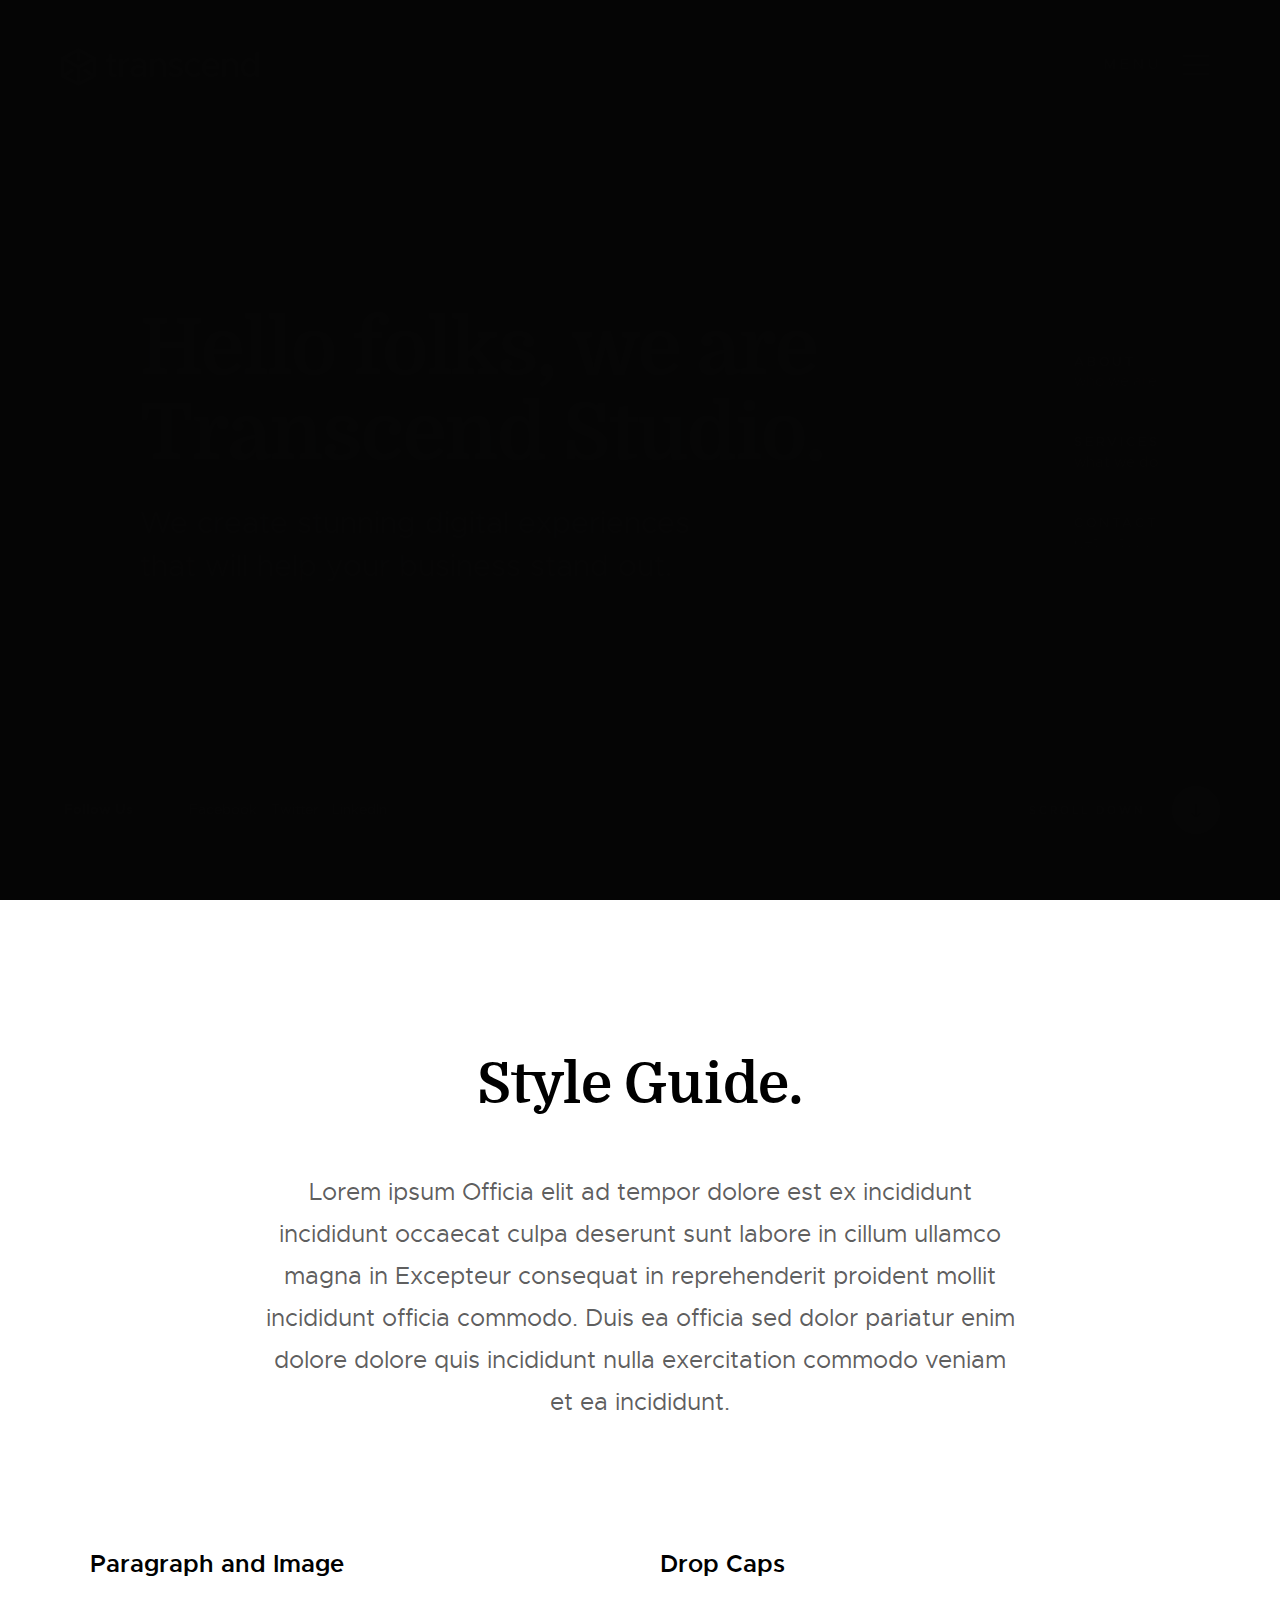
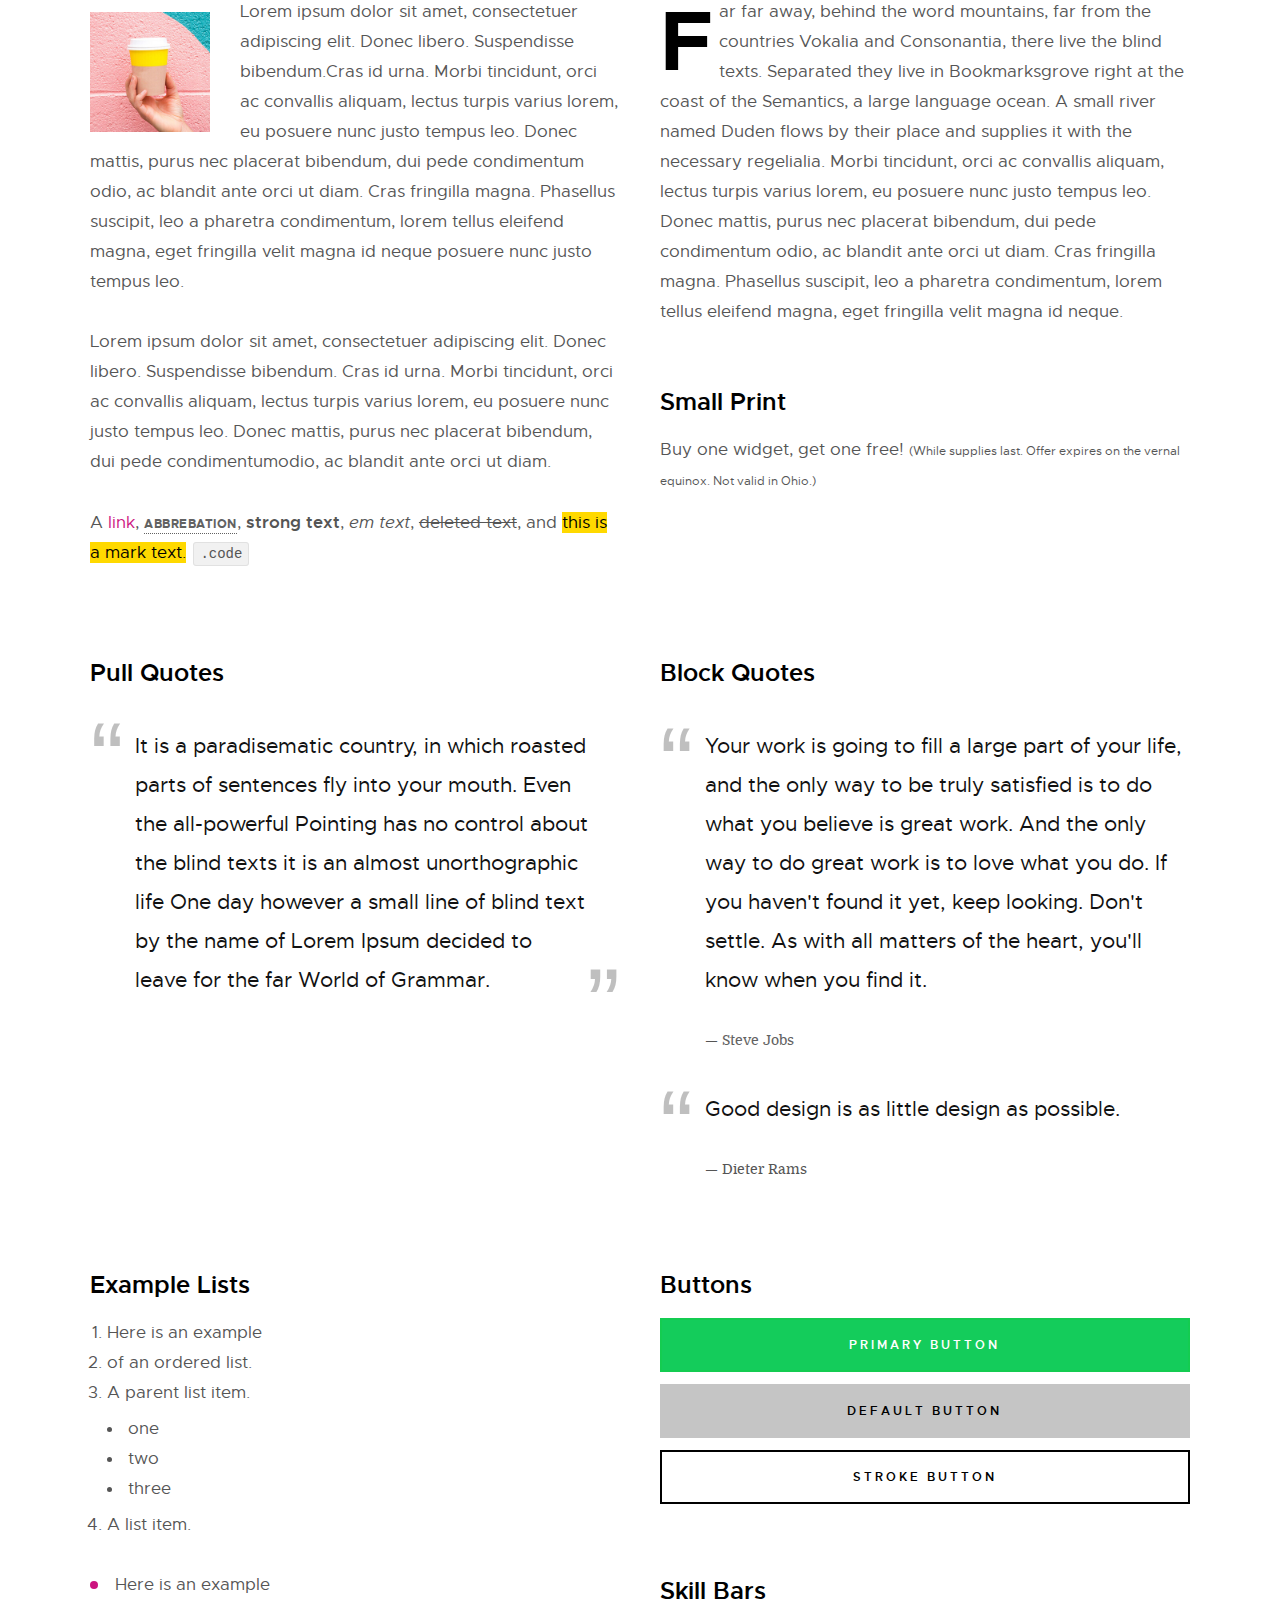
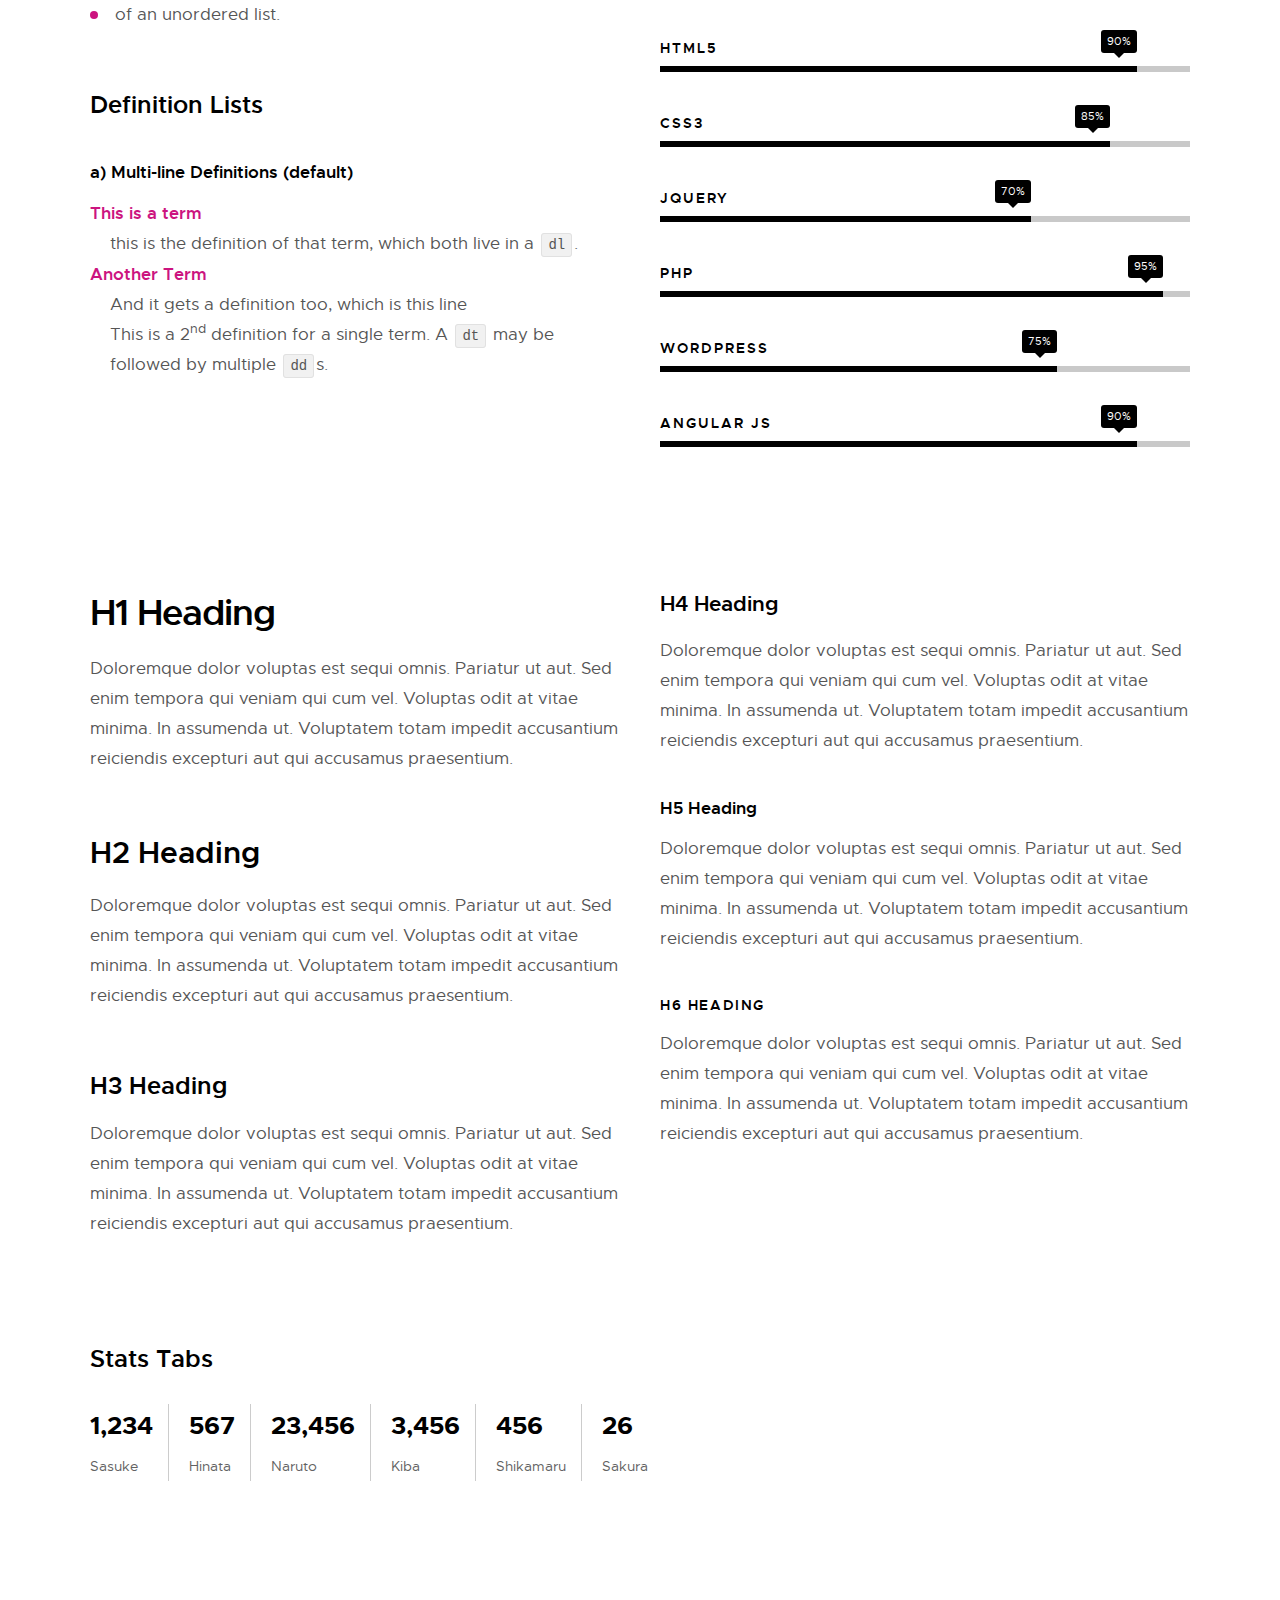
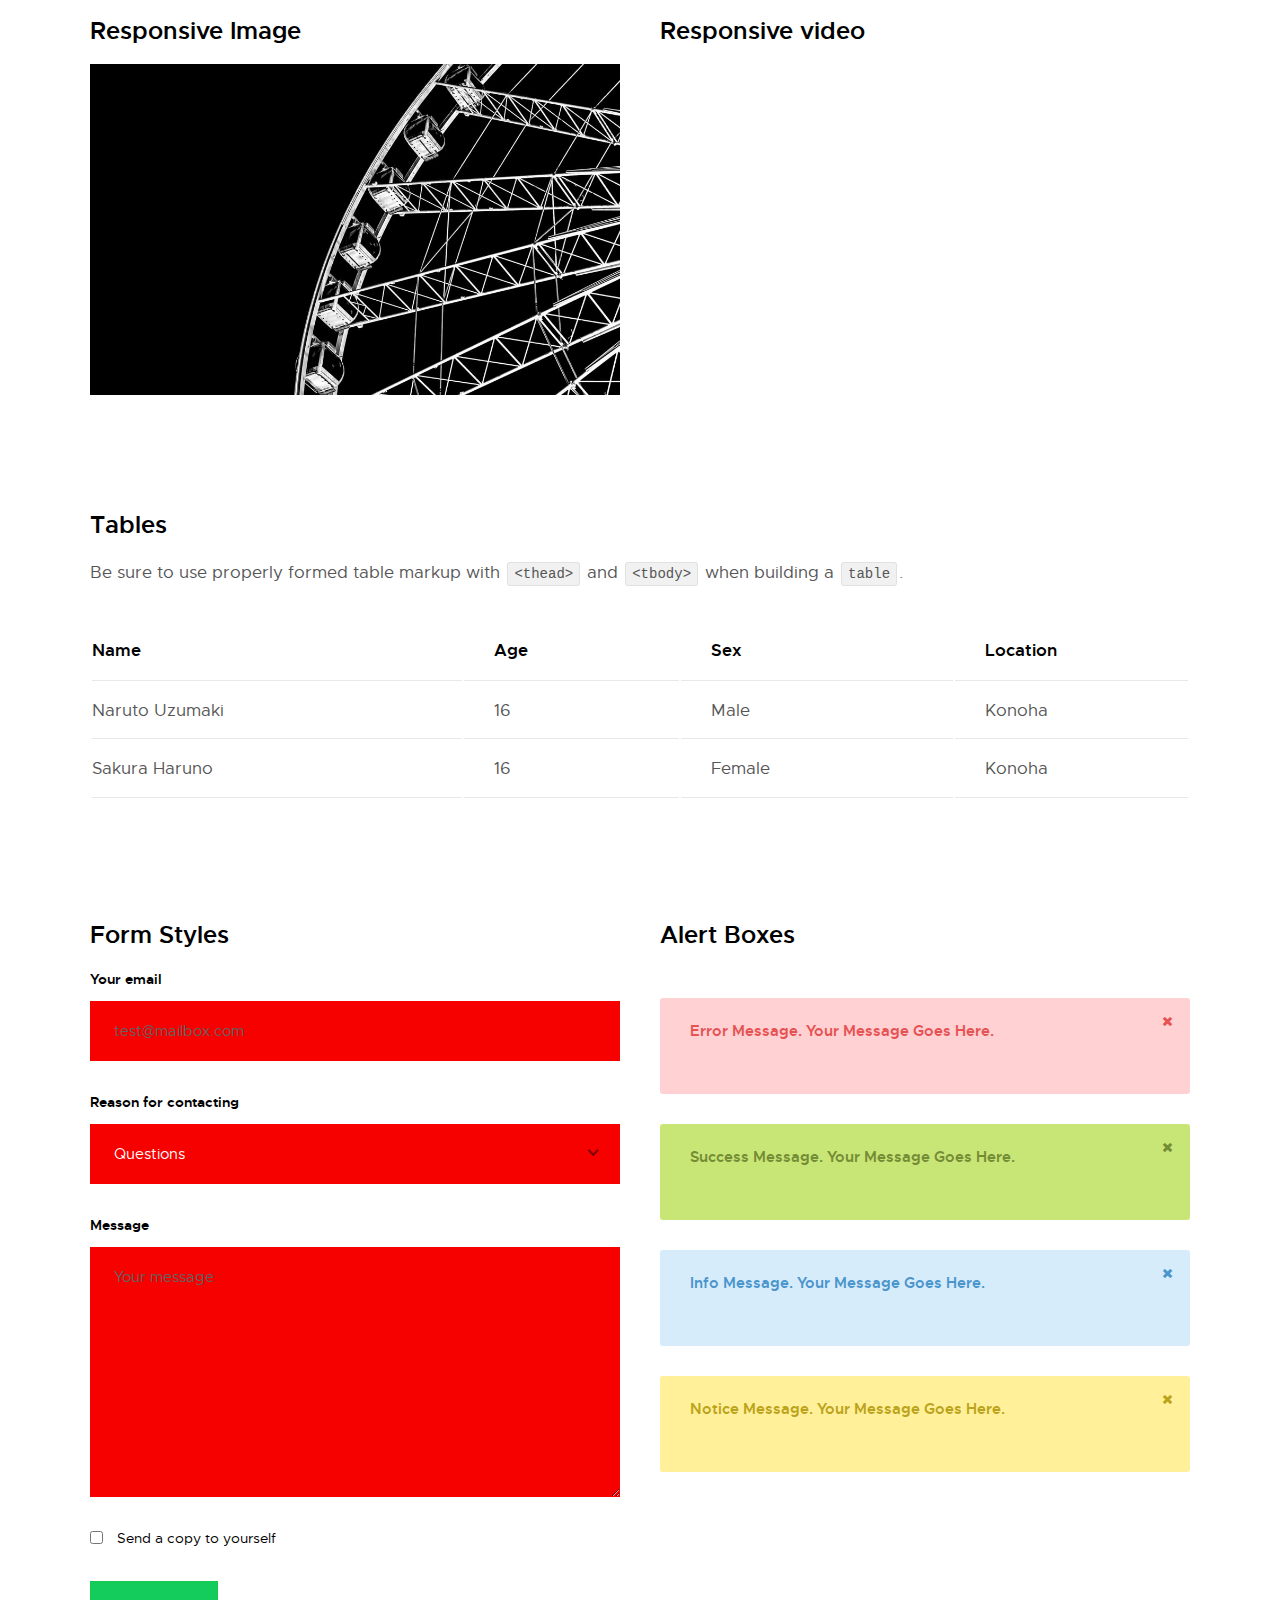
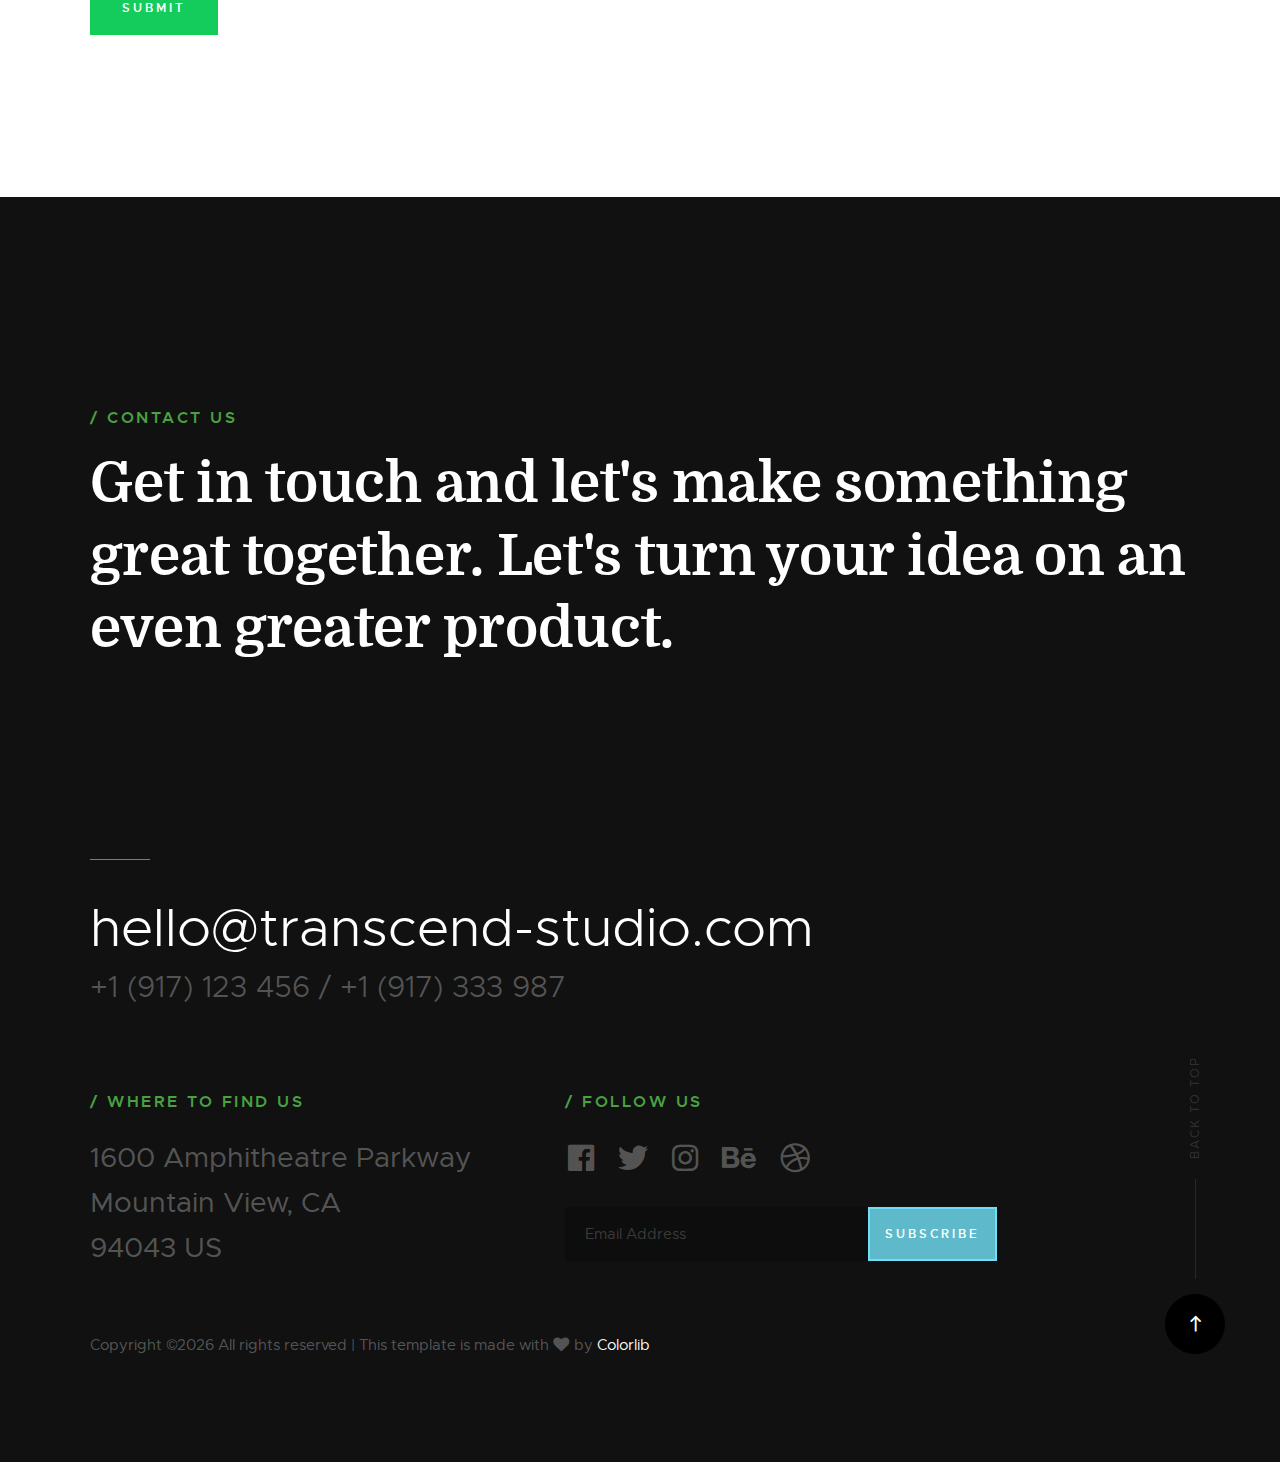
==== commit 48b2a131: "new" ====
--- a/styles.html
+++ b/styles.html
@@ -99,7 +99,7 @@
 
     <!-- home
     ================================================== -->
-    <section id="home" class="s-home target-section" data-parallax="scroll" data-image-src="images/hero-bg.jpg" data-natural-width=3000 data-natural-height=2000 data-position-y=top>
+    <section id="home" class="s-home target-section" data-parallax="scroll" data-image-src="images/hero-bg.png" data-natural-width=3000 data-natural-height=2000 data-position-y=top>
 
         <div class="shadow-overlay"></div>
 
--- a/css/main.css
+++ b/css/main.css
@@ -1447,21 +1447,25 @@
 .header-nav__social {
   list-style: none;
   display: inline-block;
+  margin: 0;
   font-size: 1.8rem;
-  margin: 0;
-}
+}
+
 .header-nav__social li {
-  display: inline-block;
   margin-right: 12px;
   padding-left: 0;
-}
+  display: inline-block;
+}
+
 .header-nav__social li a {
   color: rgba(255, 255, 255, 0.15);
 }
+
 .header-nav__social li a:hover,
 .header-nav__social li a:focus {
   color: white;
 }
+
 .header-nav__social li:last-child {
   margin: 0;
 }
@@ -1681,8 +1685,8 @@
   left: 0;
   width: 100%;
   height: 100%;
-  opacity: 0.4;
-  background: linear-gradient(to right, black 0%, black 20%, transparent 100%);
+ 
+  
 }
 .s-home::before {
   display: block;
@@ -1715,7 +1719,7 @@
 }
 .home-content h1 {
   font-family: "domine-bold", sans-serif;
-  font-size: 9rem;
+  font-size: 2rem;
   line-height: 1.1;
   margin-top: 0;
   color: #ffffff;
@@ -1726,25 +1730,11 @@
   line-height: 1.421;
   color: rgba(255, 255, 255, 0.8);
   margin-top: 2.4rem;
-  padding-left: 10rem;
-  position: relative;
-}
-.home-content h1 + p::before {
-  content: "";
-  display: block;
-  width: 6.5rem;
-  height: 1px;
-  background-color: #48cc14;
-  position: absolute;
-  left: 6px;
-  top: 2.7rem;
-}
-
-.home-content__main {
-  padding-top: 15rem;
-  padding-right: 20rem;
-  position: relative;
-}
+  
+  position: relative;
+}
+
+
 
 
 /* ------------------------------------------------------------------- 
@@ -1770,25 +1760,16 @@
   padding: 0;
   text-align: left;
   background-color: rgba(0, 0, 0, 0.2);
-  border-top: 1px solid rgba(255, 255, 255, 0.05);
+  
   -webkit-transition: all 0.5s ease-in-out;
   transition: all 0.5s ease-in-out;
   position: relative;
 }
-.home-sidelinks li:last-child {
-  border-bottom: 1px solid rgba(255, 255, 255, 0.05);
-}
-.home-sidelinks li::before {
-  content: "";
-  display: block;
-  height: 6px;
-  width: 6px;
-  background-color: #14cc23;
-  border-radius: 50%;
-  position: absolute;
-  top: 3rem;
-  left: 2rem;
-}
+.home-sidelinks :hover{
+  color: #14cc14;
+}
+
+
 .home-sidelinks a {
   display: block;
   padding: 2.1rem 15rem 2.1rem 4rem;
@@ -1802,10 +1783,6 @@
   color: rgba(255, 255, 255, 0.5);
   text-transform: none;
   letter-spacing: 0;
-}
-.home-sidelinks li:hover {
-  background-color: rgba(0, 0, 0, 0.5);
-  border-top: 1px solid rgba(0, 0, 0, 0.1);
 }
 
 
@@ -1912,19 +1889,7 @@
 
 /* animate .home-content__main
  * ------------------------------------------------------------------- */
-html.cl-preload .home-content__main {
-  opacity: 0;
-}
-
-html.cl-loaded .home-content__main {
-  animation-duration: 2s;
-  -webkit-animation-name: fadeIn;
-  animation-name: fadeIn;
-}
-
-html.no-csstransitions .home-content__main {
-  opacity: 1;
-}
+
 
 
 /* ------------------------------------------------------------------- 
